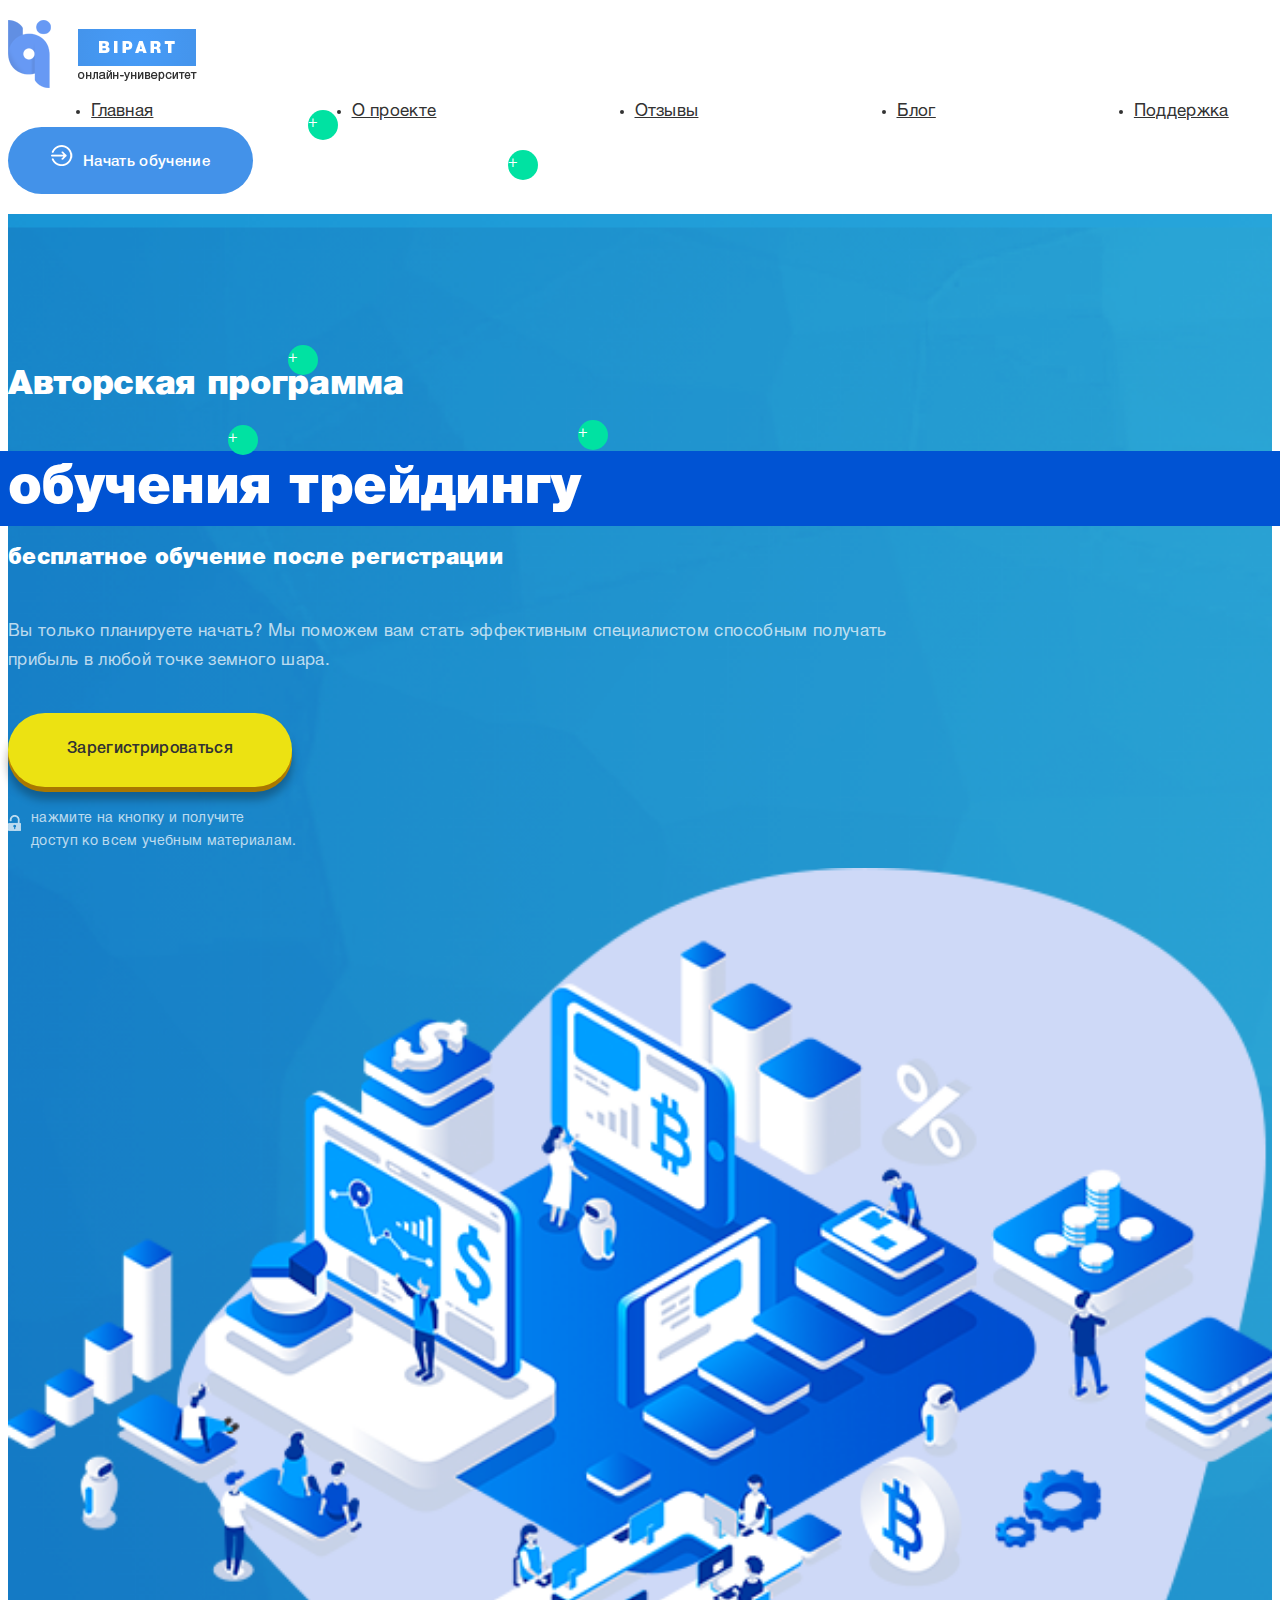
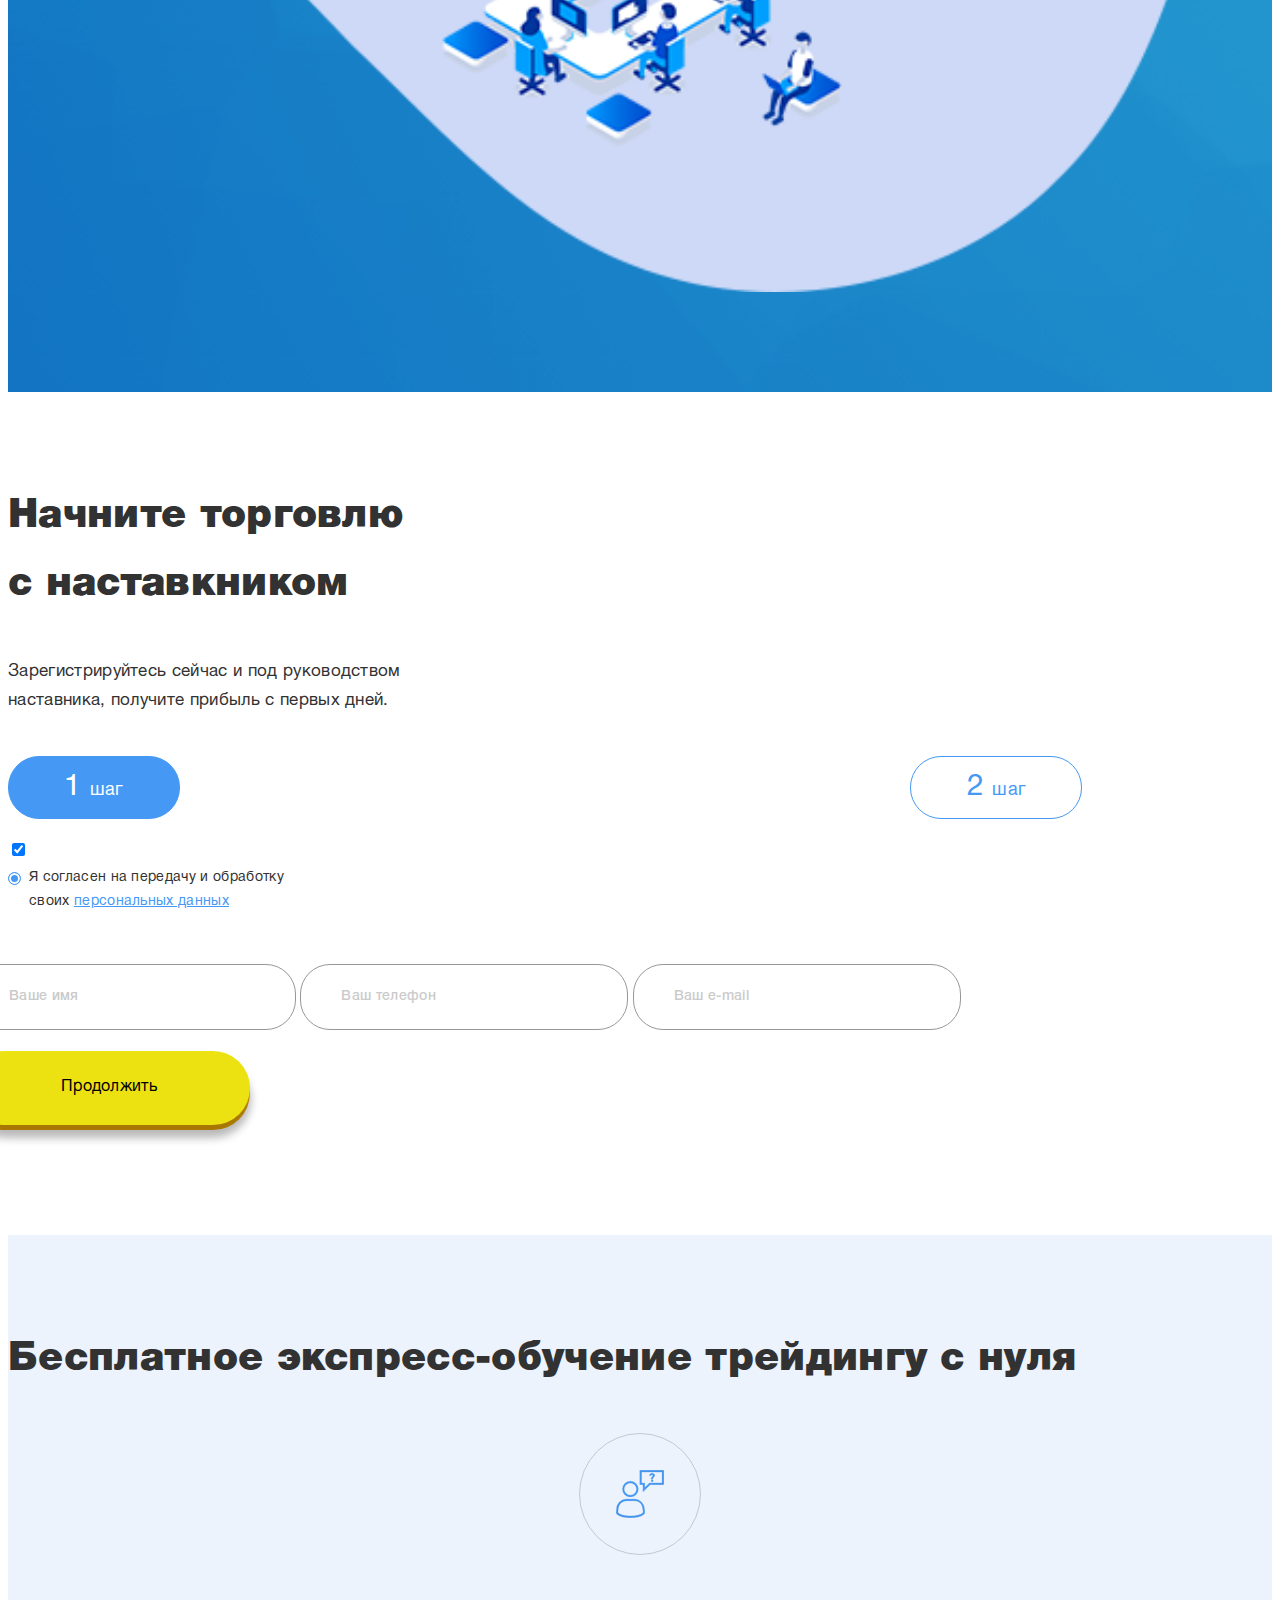
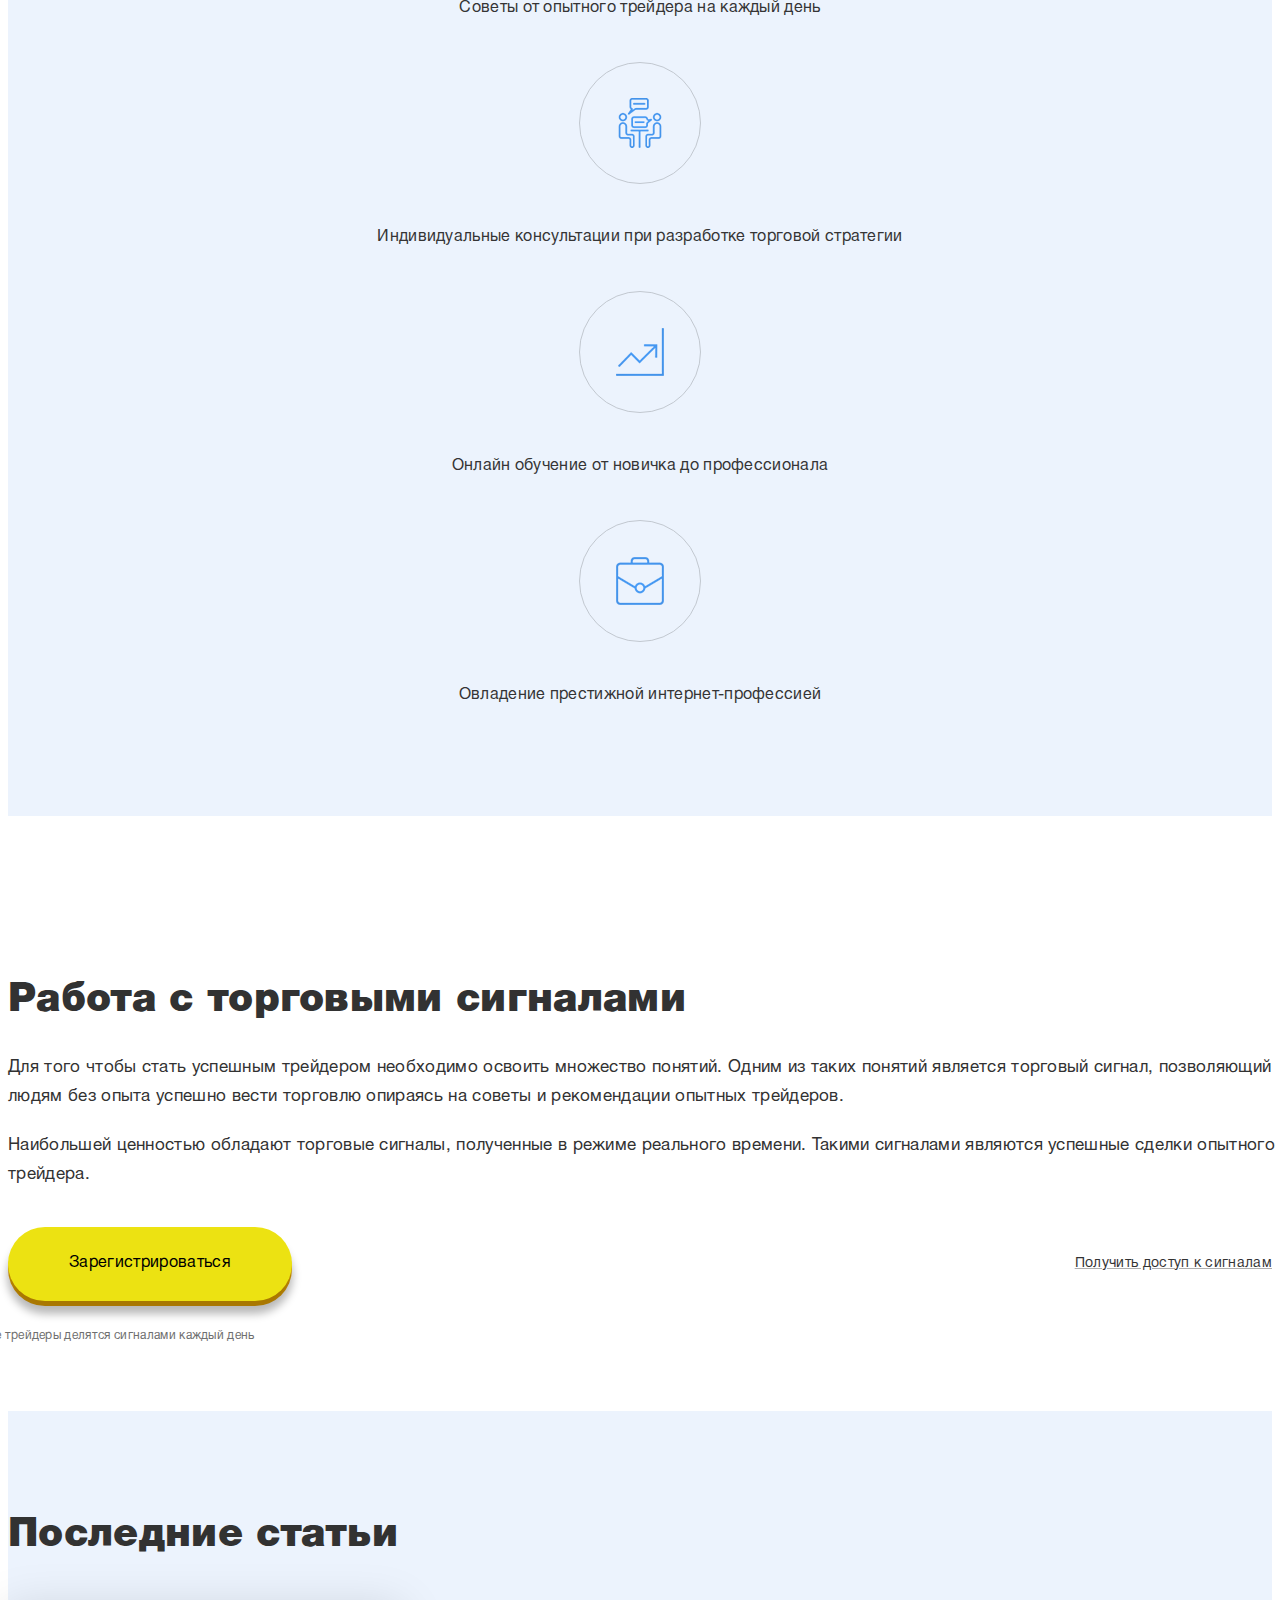
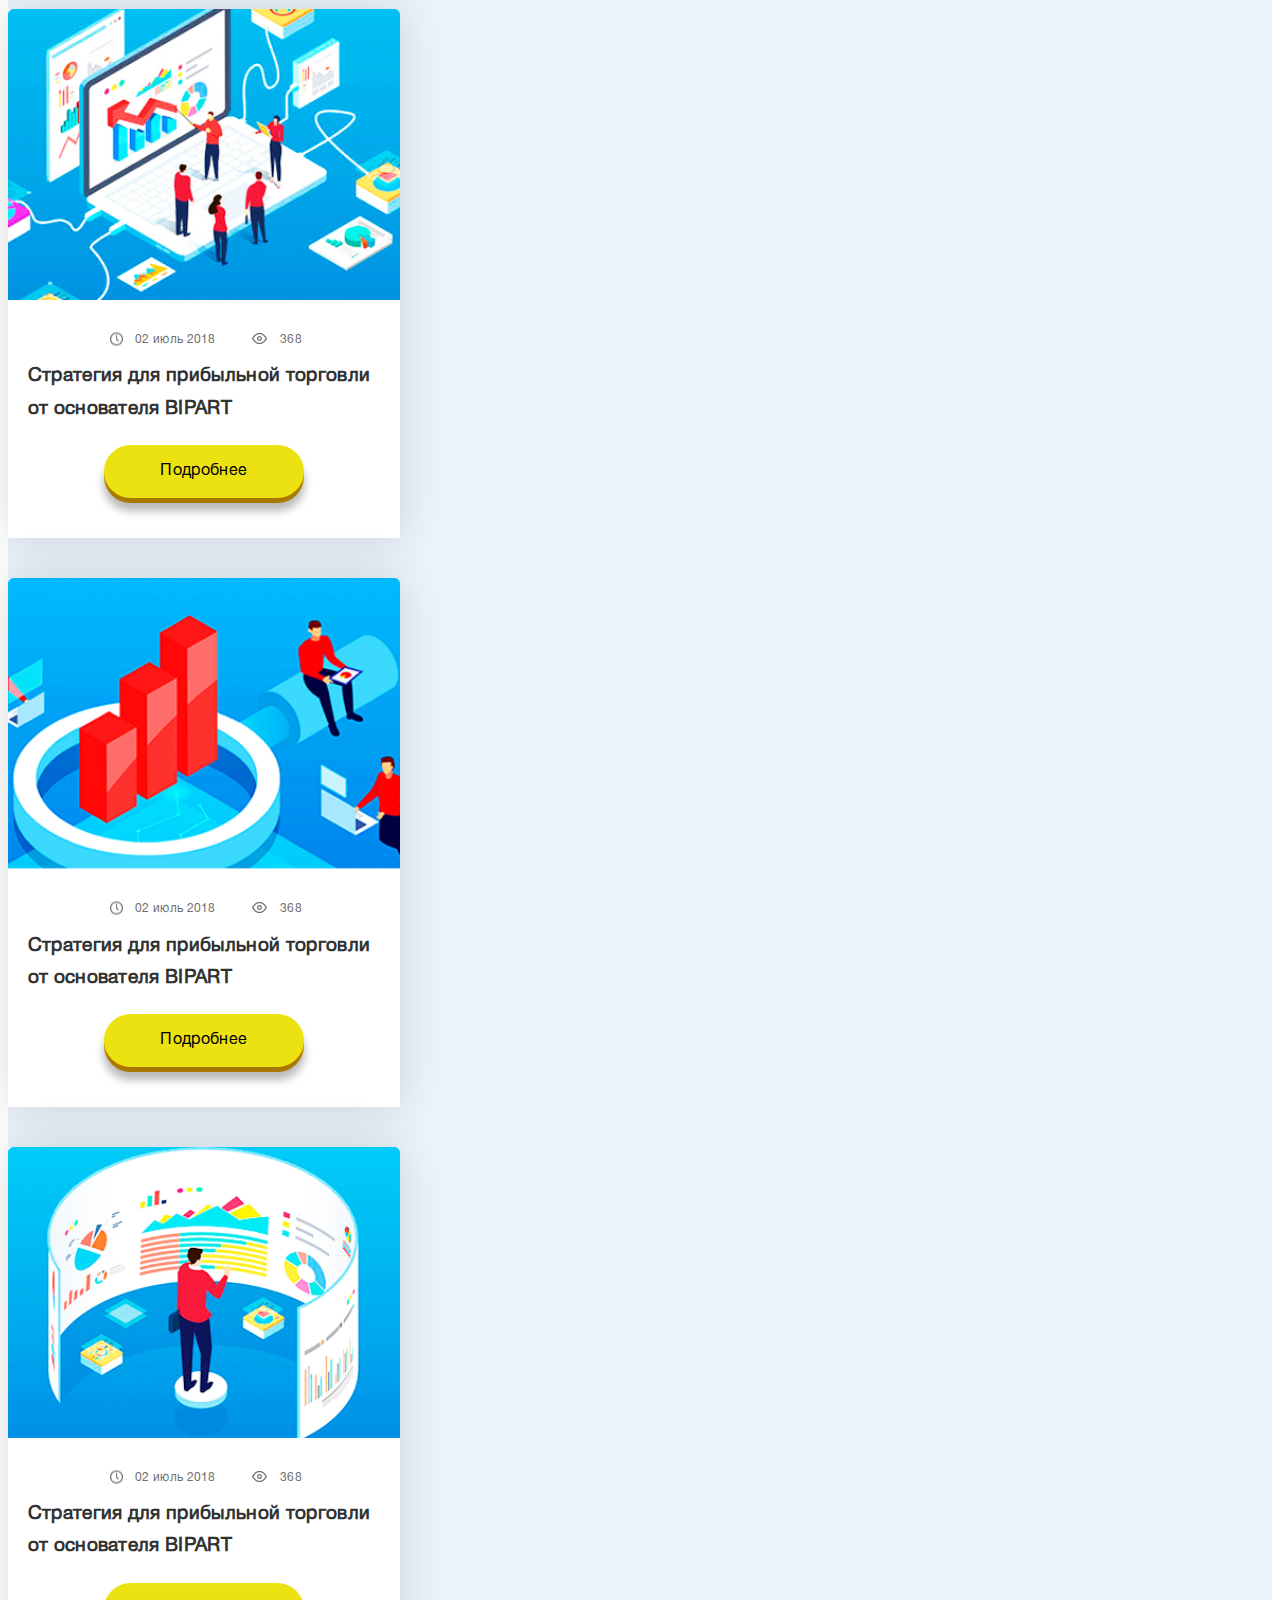
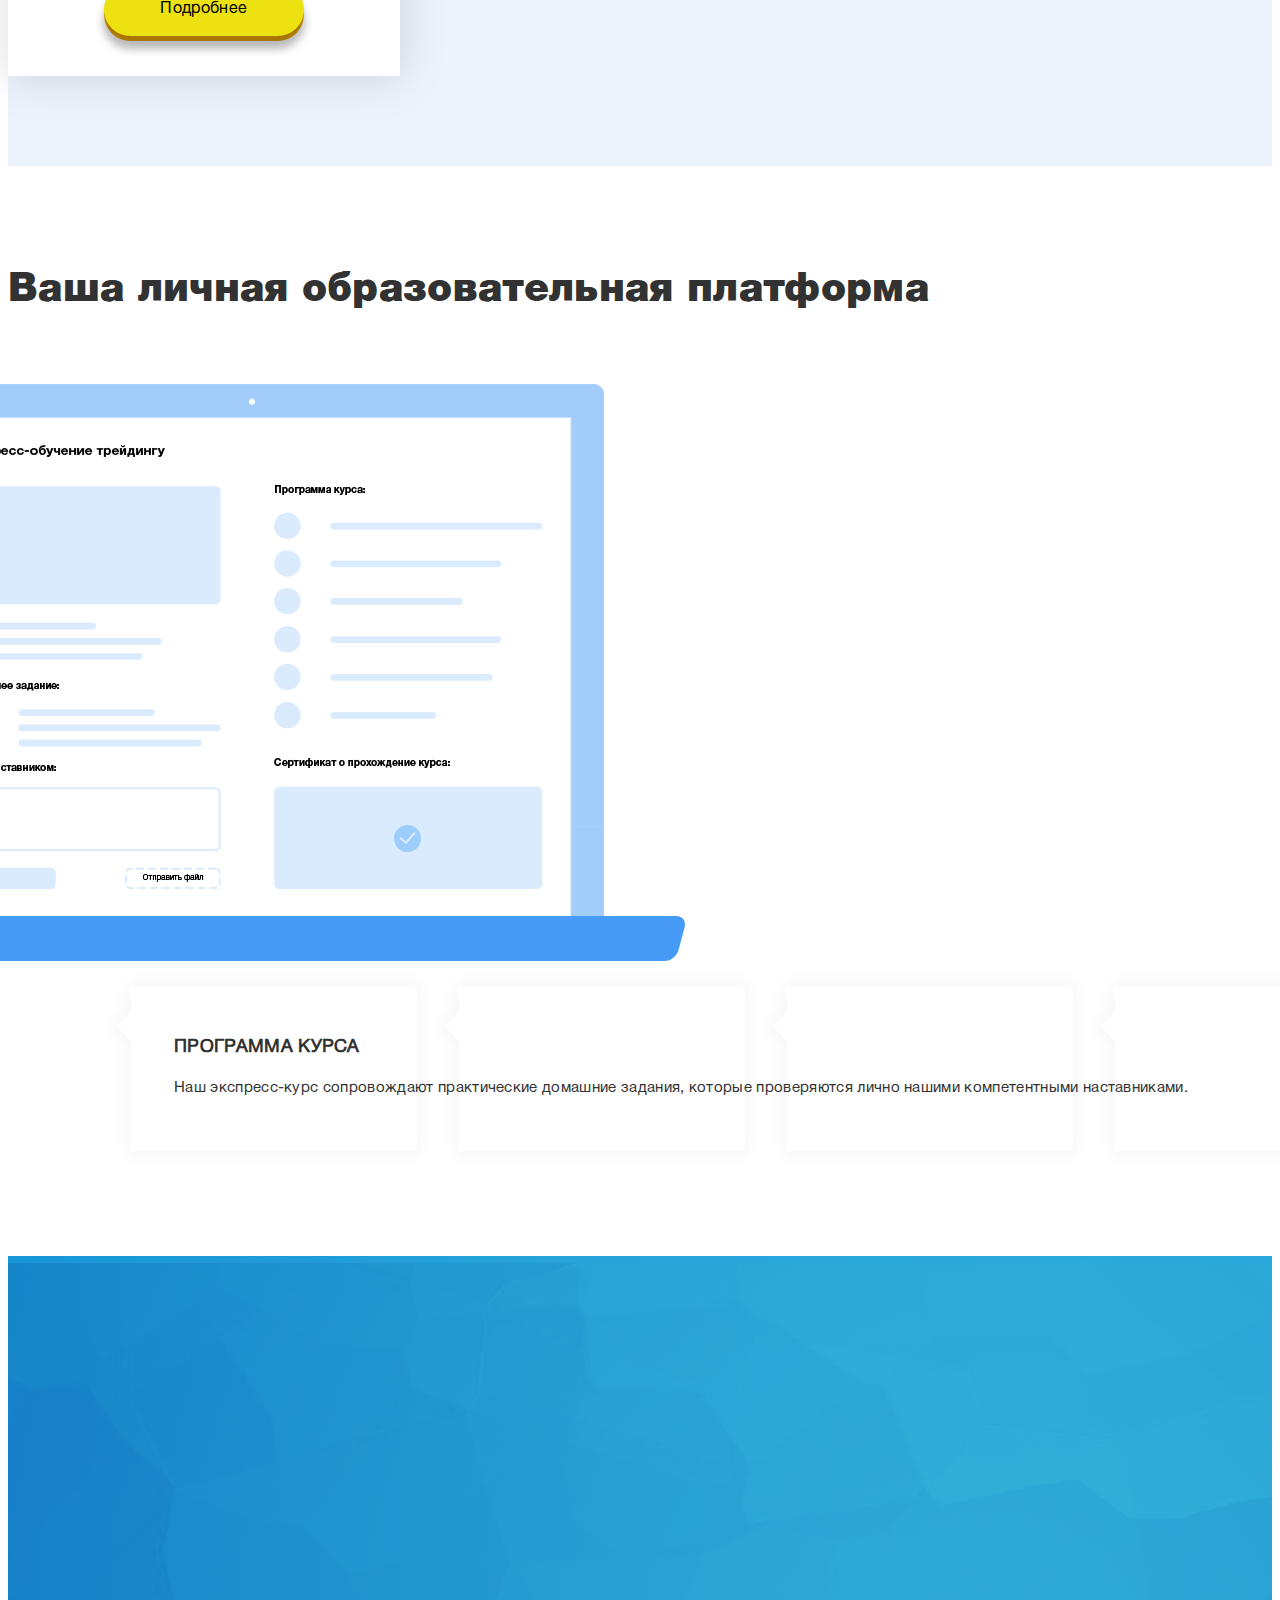
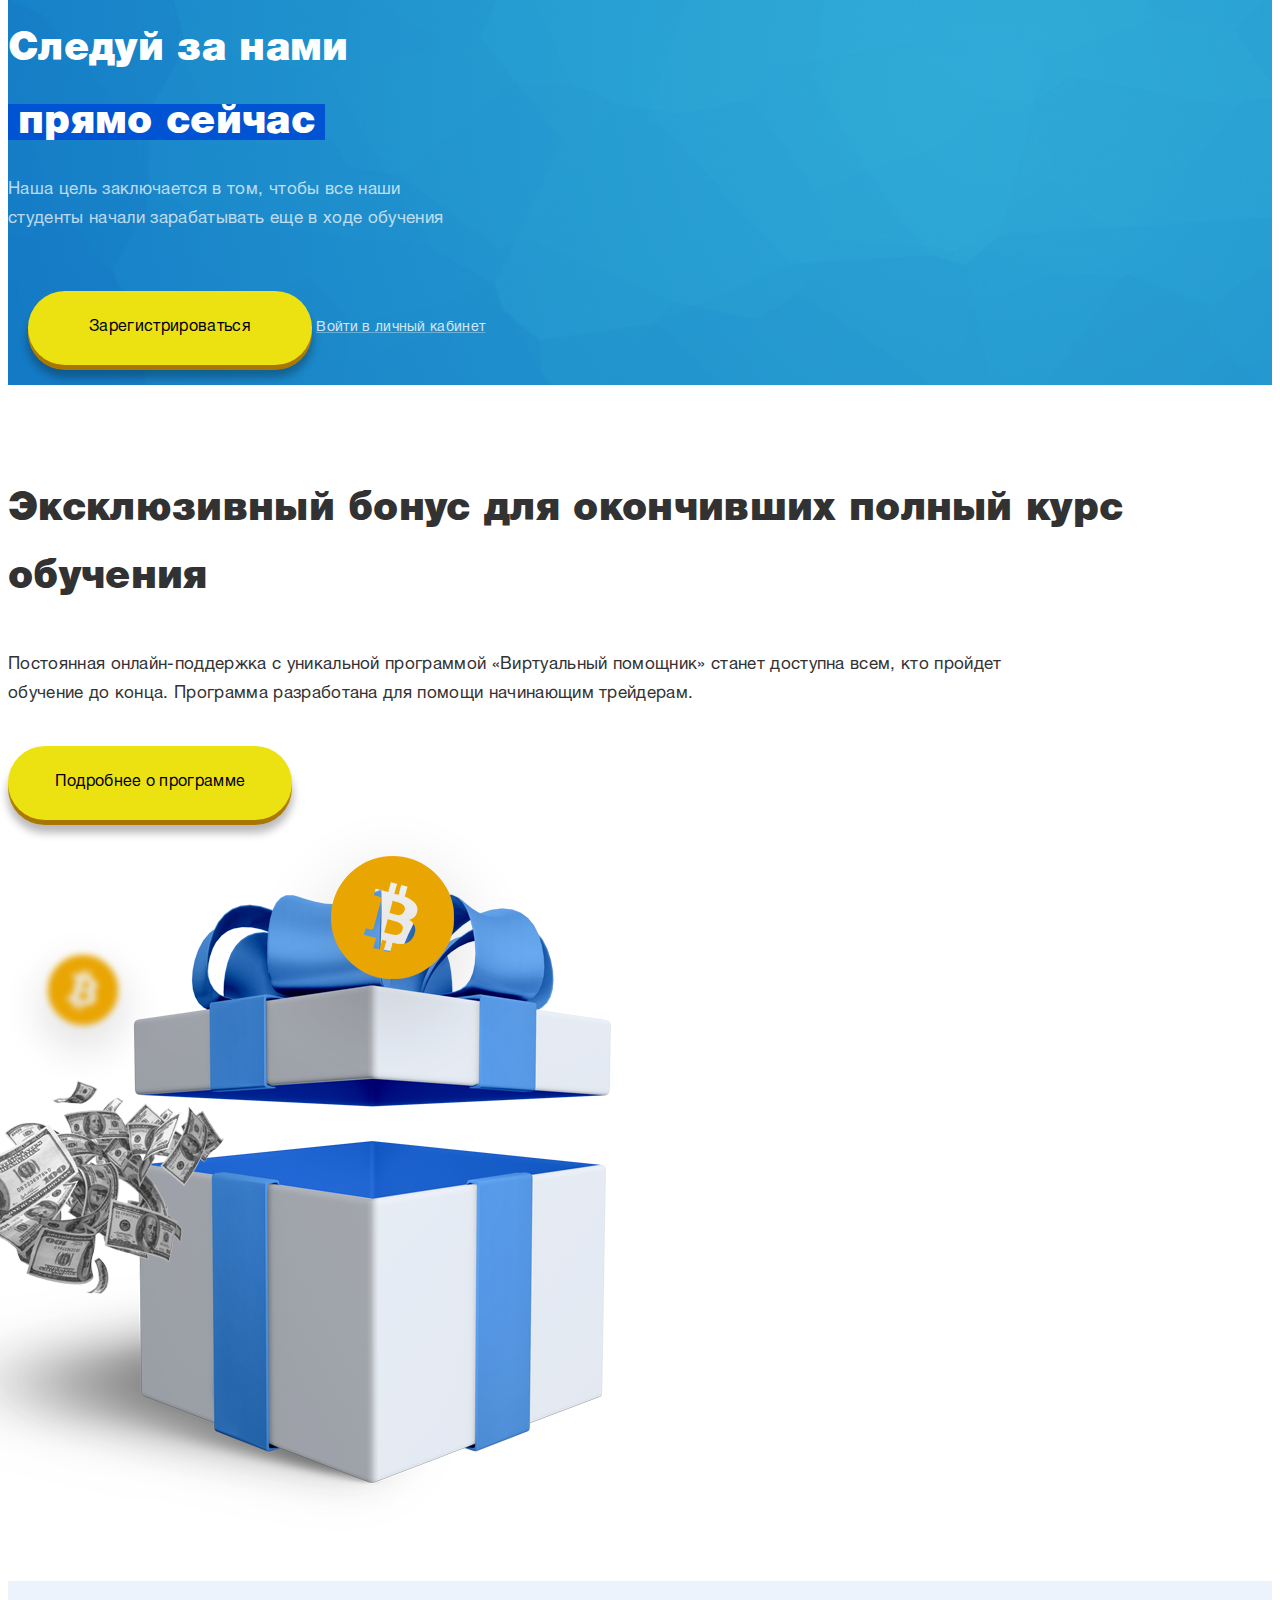
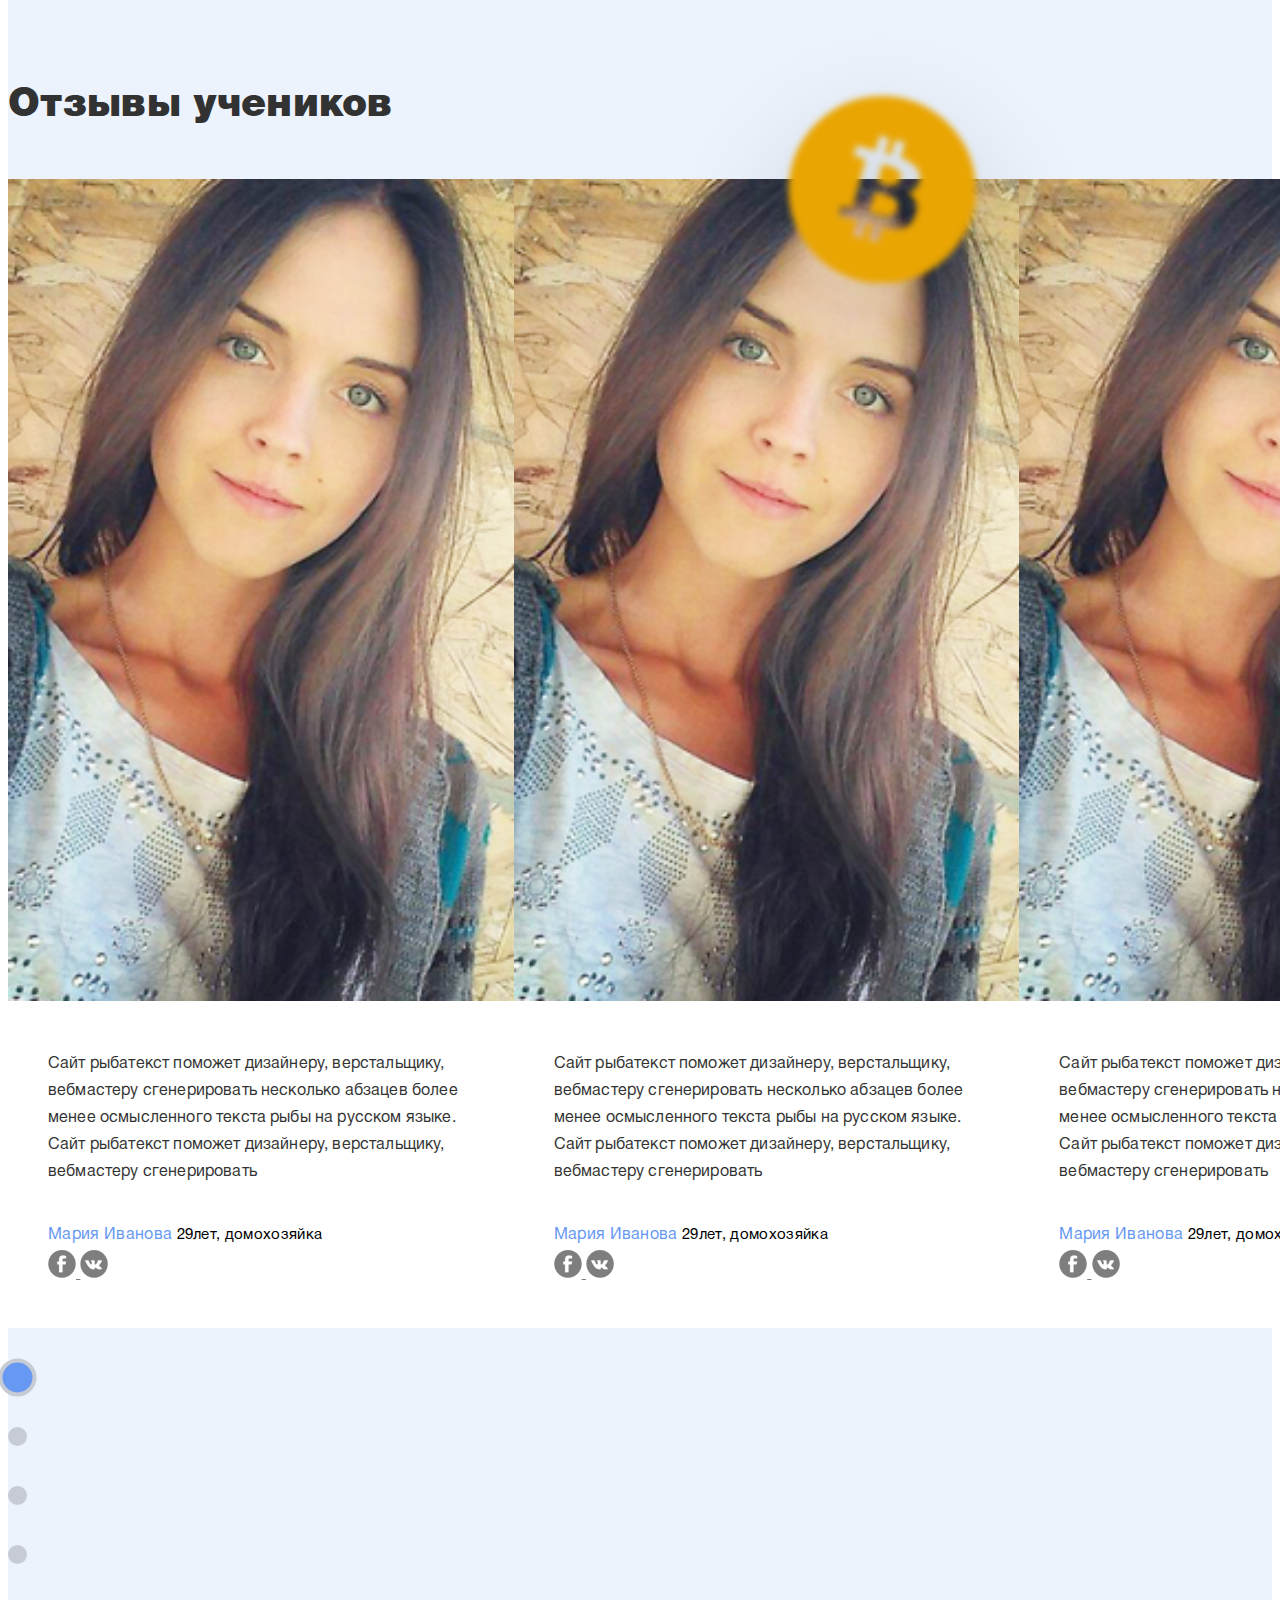
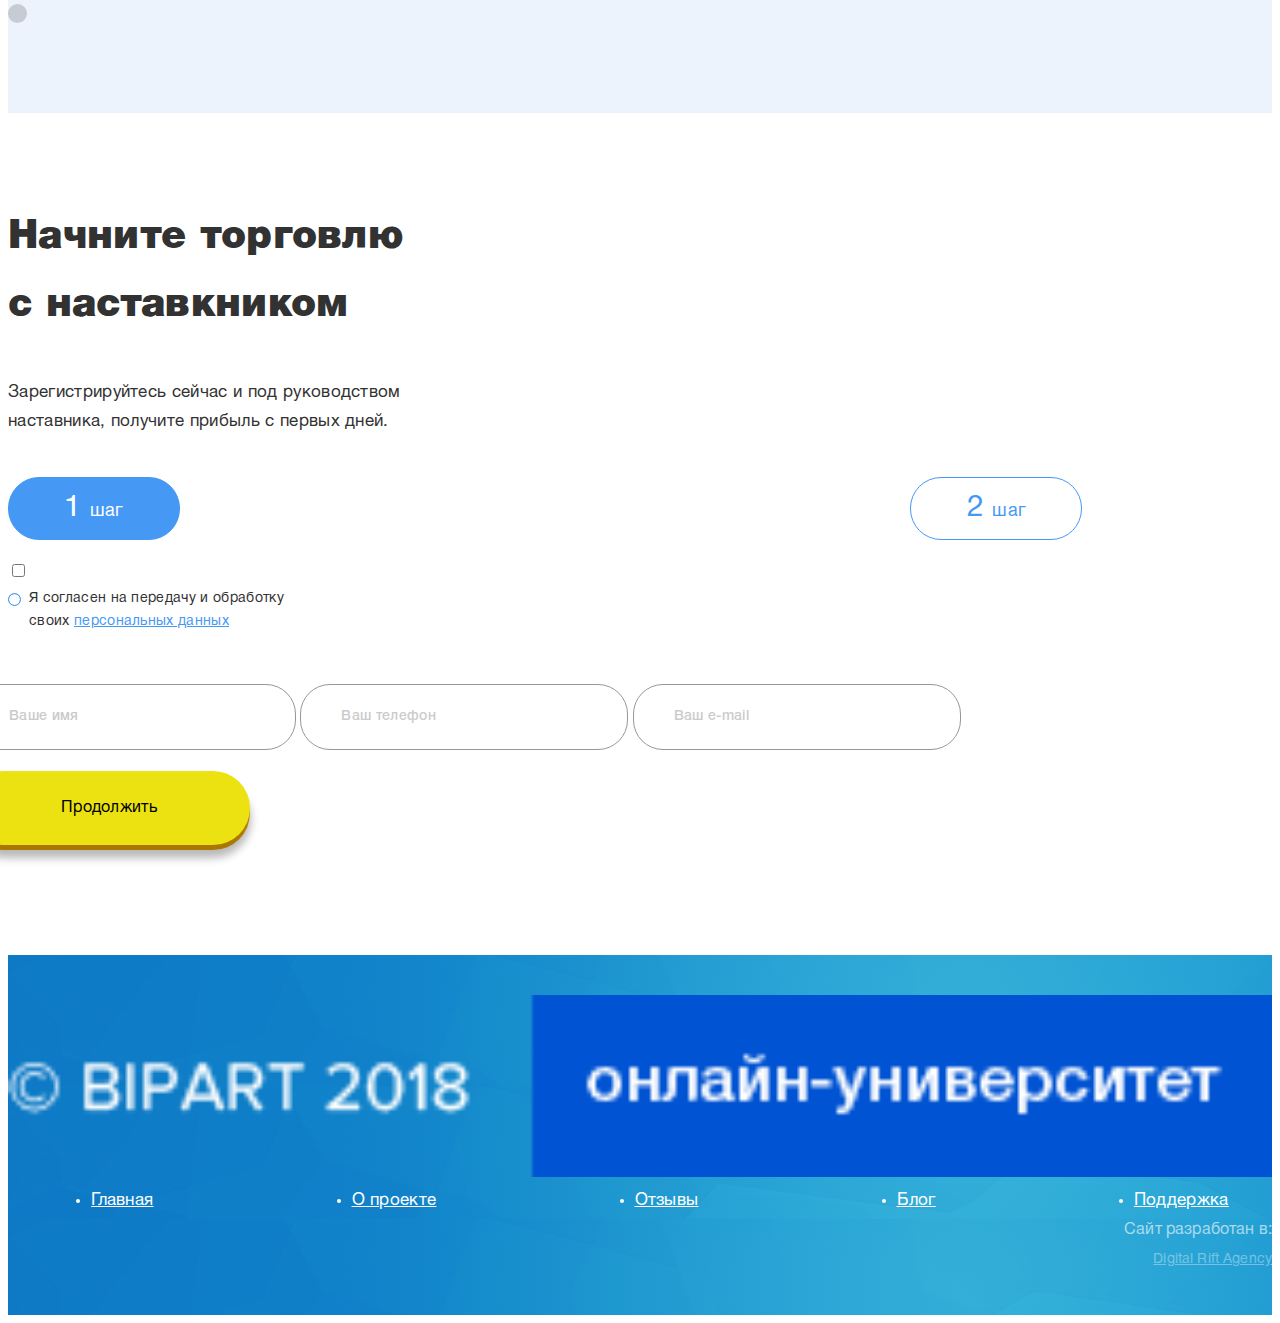
==== index.html @ b15fb1bb "Add files via upload" ====
<!DOCTYPE html>
<html lang="en">

<head>
    <meta charset="UTF-8">
    <meta name="viewport" content="width=device-width, initial-scale=1.0">
    <meta http-equiv="X-UA-Compatible" content="ie=edge">
    <link rel="stylesheet" href="https://stackpath.bootstrapcdn.com/bootstrap/4.1.1/css/bootstrap.min.css" integrity="sha384-WskhaSGFgHYWDcbwN70/dfYBj47jz9qbsMId/iRN3ewGhXQFZCSftd1LZCfmhktB"
        crossorigin="anonymous">
    <link rel="stylesheet" href="css/style.css">
    <link rel="stylesheet" href="css/grid.css">

    <title>BIPART</title>
</head>

<body>
    <section class="header">
        <div class="container header__container">
            <div class="row header__row">
                <div class="col-3 logo">
                    <img src="images/logotype.png" alt="" class="logotype">
                </div>
                <div class="col-6">
                    <ul class="nav">
                        <li class="nav__list-item">
                            <a href="#">Главная</a>
                        </li>
                        <li class="nav__list-item">
                            <a href="#">О проекте</a>
                        </li>
                        <li class="nav__list-item">
                            <a href="#">Отзывы</a>
                        </li>
                        <li class="nav__list-item">
                            <a href="#">Блог</a>
                        </li>
                        <li class="nav__list-item">
                            <a href="#">Поддержка</a>
                        </li>
                    </ul>
                </div>
                <div class="col-3 ml-auto">
                    <button class="callback ml-auto">
                        <span class="callback-text arrow d-flex align-items-center">Начать обучение</span>
                    </button>
                </div>
            </div>
        </div>
    </section>
    <section class="top__layer">
        <div class="container top__container">
            <div class="row top__row">
                <div class="col-6">
                    <h1 class="top__head">Авторская программа</h1>
                    <h1 class="top__head-big">обучения трейдингу</h1>
                    <h1 class="top__head-subhead">бесплатное обучение после регистрации</h1>
                    <p class="top__paragraph">Вы только планируете начать? Мы поможем вам стать эффективным специалистом способным получать
                        <br> прибыль в любой точке земного шара.</p>
                    <button class="callback yellow">
                        <span class="callback-text">Зарегистрироваться</span>
                    </button>
                    <p class="top__paragraph lock">нажмите на кнопку и получите
                        <br> доступ ко всем учебным материалам.</p>
                </div>
                <div class="col-6">
                    <img src="images/topbitcoin.png" alt="" class="top__bitcoin">
                </div>
            </div>
        </div>
    </section>
    <section class="begin">
        <div class="container">
            <div class="row form__row">
                <div class="col-5 offset-1 form-text">
                    <h1 class="heading">Начните торговлю
                        <br>с наставкником</h1>
                    <p class="paragraph">Зарегистрируйтесь сейчас и под руководством
                        <br> наставника, получите прибыль с первых дней.</p>

                    <div class="buttons ">
                        <button class="blue activet step1">
                            <span>
                                <span class="bignum">1 </span> шаг</span>
                        </button>


                        <button class="blue non-activet step2">
                            <span>
                                <span class="bignum">2 </span> шаг</span>
                        </button>
                    </div>
                    <input type="checkbox" checked="checked" id="check" class="d-none">
                    <label for="check">
                        <div class="check"></div>
                        <p class="paragraph accept">Я согласен на передачу и обработку
                            <br> своих
                            <a href="">персональных данных</a>
                        </p>
                    </label>

                </div>
                <div class="col-4 form offset-1">
                    <form action="#" class="post">
                        <input type="text" class="first" id="name1" class="first" placeholder="Ваше имя">
                        <input type="tel" class="first" id="tel1" placeholder="Ваш телефон">
                        <input type="e-mail" class="first" id="mail1" placeholder="Ваш e-mail">
                        <button class="callback yellow first" class="first" type="submited">Продолжить</button>

                        <p class="paragraph second">Для получения доступа к базе данных нужно пройти
                            <a href="">регистрацию</a> на сайте нашего партнера и открыть первый депозит.</p>
                        <p class="paragraph second" style="margin-top:24px;margin-bottom:28px">
                            <a href="">Для чего это нужно?</a>
                        </p>
                        <input type="tel" class="second" placeholder="ID вашего аккаунта">
                        <button class="callback yellow second" type="submit">Завершить регистрацию</button>
                    </form>
                </div>
            </div>
        </div>
    </section>
    <section class="tutorials">
        <div class="container">
            <div class="row tutorials__row">
                <div class="col-8 ml-auto mr-auto">
                    <h1 class="heading text-center">Бесплатное экспресс-обучение трейдингу с нуля</h1>
                </div>
                <div class="w-100"></div>
                <div class="col-3">
                    <div class="round">
                        <img src="images/talk.png" alt="" class="icon">
                    </div>
                    <p class="paragraph">Советы от опытного трейдера на каждый день</p>
                </div>
                <div class="col-3">
                    <div class="round">
                        <img src="images/meeting.png" alt="" class="icon">
                    </div>
                    <p class="paragraph">Индивидуальные консультации при разработке торговой стратегии</p>
                </div>
                <div class="col-3">
                    <div class="round">
                        <img src="images/graph.png" alt="" class="icon">
                    </div>
                    <p class="paragraph">Онлайн обучение от новичка до профессионала</p>
                </div>
                <div class="col-3">
                    <div class="round">
                        <img src="images/case.png" alt="" class="icon">
                    </div>
                    <p class="paragraph">Овладение престижной интернет-профессией </p>
                </div>
            </div>
        </div>
    </section>
    <section class="signals">
        <div class="container">
            <div class="row signals__row">
                <div class="col-6">
                    <img src="images/phone.png" alt="" class="signals__img">
                    <p class="paragraph mini figure">Опытные трейдеры делятся сигналами каждый день</p>
                </div>
                <div class="col-6">
                    <h1 class="heading">Работа с торговыми сигналами
                    </h1>
                    <p class="paragraph">Для того чтобы стать успешным трейдером необходимо освоить множество понятий. Одним из таких понятий
                        является торговый сигнал, позволяющий людям без опыта успешно вести торговлю опираясь на советы и
                        рекомендации опытных трейдеров.</p>
                    <p class="paragraph"> Наибольшей ценностью обладают торговые сигналы, полученные в режиме реального времени. Такими сигналами
                        являются успешные сделки опытного трейдера.</p>
                    <div class="wrapper">
                        <button class="callback yellow">Зарегистрироваться</button>
                        <a href="" class="get_access">Получить доступ к сигналам</a>
                    </div>
                </div>
            </div>
        </div>
    </section>
    <section class="blog">
        <div class="container">
            <div class="row blog__row">
                <div class="col-12">
                    <h1 class="text-center heading">Последние статьи</h1>
                </div>
                <div class="col-4 blog-post">
                    <img src="images/post1.png" alt="" class="blog-img">
                    <div class="wrapper">
                        <span class="date">02 июль 2018</span>
                        <span class="views">368</span>
                    </div>
                    <div class="blog-heading text-center">Стратегия для прибыльной торговли от основателя BIPART</div>
                    <button class="yellow callback">Подробнее</button>
                </div>
                <div class="col-4 blog-post">
                    <img src="images/post2.png" alt="" class="blog-img">
                    <div class="wrapper">
                        <span class="date">02 июль 2018</span>
                        <span class="views">368</span>
                    </div>
                    <div class="blog-heading text-center">Стратегия для прибыльной торговли от основателя BIPART</div>
                    <button class="yellow callback">Подробнее</button>
                </div>
                <div class="col-4 blog-post">
                    <img src="images/post3.png" alt="" class="blog-img">
                    <div class="wrapper">
                        <span class="date">02 июль 2018</span>
                        <span class="views">368</span>
                    </div>
                    <div class="blog-heading text-center">Стратегия для прибыльной торговли от основателя BIPART</div>
                    <button class="yellow callback">Подробнее</button>
                </div>
            </div>
        </div>
    </section>
    <section class="platform">
        <div class="container">
            <div class="row row__platform">
                <div class="col-12">
                    <h1 class="heading text-center">Ваша личная образовательная платформа</h1>
                </div>
                <div class="col-7">
                    <img src="images/screen.png" alt="" class="screen">
                    <div class="platform-round d-flex justify-content-center  " id="express">+</div>
                    <div class="platform-round d-flex justify-content-center   active" id="programm">+</div>
                    <div class="platform-round d-flex justify-content-center  " id="homework">+</div>
                    <div class="platform-round d-flex justify-content-center  " id="chat">+</div>
                    <div class="platform-round d-flex justify-content-center  " id="sertificate">+</div>
                </div>
                <div class="col-5 d-flex align-items-center descs">
                    <div class="descriptions__container">
                        <div class="description programm">
                            <h1 class="description-subhead">Программа курса</h1>
                            <p class="paragraph">
                                Наш экспресс-курс сопровождают практические домашние задания, которые проверяются лично нашими компетентными наставниками.
                            </p>
                        </div>
                        <div class="description disactiv sertificate">
                            <h1 class="description-subhead">Сертифиат о прохождении курса</h1>
                            <p class="paragraph"> Наш экспресс-курс сопровождают практические домашние задания, которые проверяются лично нашими
                                компетентными наставниками.</p>
                        </div>
                        <div class="description disactiv homework">
                            <h1 class="description-subhead">Домашние задания</h1>
                            <p class="paragraph"> Наш экспресс-курс сопровождают практические домашние задания, которые проверяются лично нашими
                                компетентными наставниками.</p>
                        </div>
                        <div class="description disactiv chat">
                            <h1 class="description-subhead">Чат с преподавателем</h1>
                            <p class="paragraph"> Наш экспресс-курс сопровождают практические домашние задания, которые проверяются лично нашими
                                компетентными наставниками.</p>
                        </div>
                        <div class="description disactiv express">
                            <h1 class="description-subhead">Экспресс обучение трейдингу</h1>
                            <p class="paragraph"> Наш экспресс-курс сопровождают практические домашние задания, которые проверяются лично нашими
                                компетентными наставниками.</p>
                        </div>
                    </div>
                </div>
            </div>
        </div>
    </section>
    <section class="crypto">
        <img src="images/crypto.png" alt="" class="bitcoin blured rellax" data-rellax-speed="1" data-rellax-percentage="0.5" id="b1">
        <img src="images/crypto.png" alt="" class="bitcoin rellax" id="b2" data-rellax-speed="2" data-rellax-percentage="0.5">
        <img src="images/crypto.png" alt="" class="bitcoin blured rellax" data-rellax-speed="3" id="b3" data-rellax-percentage="0.5">
        <div class="container">
            <div class="row row__crypto">
                <div class="col-3">
                    <img src="images/graphic.png" alt="" class="graphic">
                </div>
                <div class="col-6  text-center">
                    <h1 class="heading">Следуй за нами</h1>
                    <h1 class="heading blued">прямо сейчас</h1>
                    <p class="top__paragraph">Наша цель заключается в том, чтобы все наши
                        <br> студенты начали зарабатывать еще в ходе обучения</p>
                </div>
                <div class="col-3 text-center d-flex flex-column align-items-end justify-content-start enter">
                    <button class="yellow callback">Зарегистрироваться</button>
                    <a href="" class="get_access white align-self-center">Войти в личный кабинет</a>
                </div>
            </div>
        </div>
    </section>
    <section class="bonus">
        <div class="container">
            <div class="row row__bonus align-items-center">
                <div class="col-6">
                    <h1 class="heading">Эксклюзивный бонус для окончивших полный курс обучения</h1>
                    <p class="paragraph">Постоянная онлайн-поддержка с уникальной программой «Виртуальный помощник» станет доступна всем, кто
                        пройдет обучение до конца. Программа разработана для помощи начинающим трейдерам.</p>
                    <button class="yellow callback">Подробнее о программе</button>
                </div>
                <div class="col-6">
                    <img src="images/bonus.png" alt="" class="present">
                </div>
            </div>
        </div>
    </section>
    <section class="feedbacks">
        <div class="container-fluid">
            <div class="row row__feedbacks">
                <div class="col-12">
                    <h1 class="heading text-center">Отзывы учеников</h1>
                </div>
                <div class="slider__container">
                    <div class="feedback col-6 offset-3 d-flex">
                        <div class="feedback d-flex">
                            <img src="images/girl.png" alt="" class="avatar col-4">
                            <div class="text ">
                                <p class="paragraph">Сайт рыбатекст поможет дизайнеру, верстальщику, вебмастеру сгенерировать несколько абзацев
                                    более менее осмысленного текста рыбы на русском языке. Сайт рыбатекст поможет дизайнеру,
                                    верстальщику, вебмастеру сгенерировать</p>
                                <div class="info d-flex align-items-center justify-content-between">
                                    <div class="name">
                                        <span class="name d-block">Мария Иванова</span>
                                        <span class="age d-block">29лет, домохозяйка</span>
                                    </div>
                                    <div class="social">
                                        <a href="" class="soc">
                                            <img src="images/facebook.png" alt="" class="soc-img">
                                        </a>
                                        <a href="" class="soc">
                                            <img src="images/vk.png" alt="" class="soc-img">
                                        </a>
                                    </div>
                                </div>
                            </div>
                        </div>
                    </div>
                    <div class="feedback col-6 offset-1 d-flex">
                        <img src="images/girl.png" alt="" class="avatar col-4">
                        <div class="text ">
                            <p class="paragraph">Сайт рыбатекст поможет дизайнеру, верстальщику, вебмастеру сгенерировать несколько абзацев более
                                менее осмысленного текста рыбы на русском языке. Сайт рыбатекст поможет дизайнеру, верстальщику,
                                вебмастеру сгенерировать</p>
                            <div class="info d-flex align-items-center justify-content-between">
                                <div class="name">
                                    <span class="name d-block">Мария Иванова</span>
                                    <span class="age d-block">29лет, домохозяйка</span>
                                </div>
                                <div class="social">
                                    <a href="" class="soc">
                                        <img src="images/facebook.png" alt="" class="soc-img">
                                    </a>
                                    <a href="" class="soc">
                                        <img src="images/vk.png" alt="" class="soc-img">
                                    </a>
                                </div>
                            </div>
                        </div>
                    </div>
                    <div class="feedback col-6 offset-1 d-flex">
                        <img src="images/girl.png" alt="" class="avatar col-4">
                        <div class="text ">
                            <p class="paragraph">Сайт рыбатекст поможет дизайнеру, верстальщику, вебмастеру сгенерировать несколько абзацев более
                                менее осмысленного текста рыбы на русском языке. Сайт рыбатекст поможет дизайнеру, верстальщику,
                                вебмастеру сгенерировать</p>
                            <div class="info d-flex align-items-center justify-content-between">
                                <div class="name">
                                    <span class="name d-block">Мария Иванова</span>
                                    <span class="age d-block">29лет, домохозяйка</span>
                                </div>
                                <div class="social">
                                    <a href="" class="soc">
                                        <img src="images/facebook.png" alt="" class="soc-img">
                                    </a>
                                    <a href="" class="soc">
                                        <img src="images/vk.png" alt="" class="soc-img">
                                    </a>
                                </div>
                            </div>
                        </div>
                    </div>
                    <div class="feedback col-6 offset-1 d-flex">
                        <img src="images/girl.png" alt="" class="avatar col-4">
                        <div class="text ">
                            <p class="paragraph">Сайт рыбатекст поможет дизайнеру, верстальщику, вебмастеру сгенерировать несколько абзацев более
                                менее осмысленного текста рыбы на русском языке. Сайт рыбатекст поможет дизайнеру, верстальщику,
                                вебмастеру сгенерировать</p>
                            <div class="info d-flex align-items-center justify-content-between">
                                <div class="name">
                                    <span class="name d-block">Мария Иванова</span>
                                    <span class="age d-block">29лет, домохозяйка</span>
                                </div>
                                <div class="social">
                                    <a href="" class="soc">
                                        <img src="images/facebook.png" alt="" class="soc-img">
                                    </a>
                                    <a href="" class="soc">
                                        <img src="images/vk.png" alt="" class="soc-img">
                                    </a>
                                </div>
                            </div>
                        </div>
                    </div>
                    <div class="feedback col-6 offset-1 d-flex">
                        <img src="images/girl.png" alt="" class="avatar col-4">
                        <div class="text ">
                            <p class="paragraph">Сайт рыбатекст поможет дизайнеру, верстальщику, вебмастеру сгенерировать несколько абзацев более
                                менее осмысленного текста рыбы на русском языке. Сайт рыбатекст поможет дизайнеру, верстальщику,
                                вебмастеру сгенерировать</p>
                            <div class="info d-flex align-items-center justify-content-between">
                                <div class="name">
                                    <span class="name d-block">Мария Иванова</span>
                                    <span class="age d-block">29лет, домохозяйка</span>
                                </div>
                                <div class="social">
                                    <a href="" class="soc">
                                        <img src="images/facebook.png" alt="" class="soc-img">
                                    </a>
                                    <a href="" class="soc">
                                        <img src="images/vk.png" alt="" class="soc-img">
                                    </a>
                                </div>
                            </div>
                        </div>
                    </div>
                </div>
                <div class="col-2 m-auto d-flex justify-content-between align-items-center">
                    <div class="controll current" id="s0"></div>
                    <div class="controll" id="s1"></div>
                    <div class="controll" id="s2"></div>
                    <div class="controll" id="s3"></div>
                    <div class="controll" id="s4"></div>
                </div>
            </div>
        </div>
    </section>
    <section class="begin">
        <div class="container">
            <div class="row form__row">
                <div class="col-5 offset-1 form-text">
                    <h1 class="heading">Начните торговлю
                        <br>с наставкником</h1>
                    <p class="paragraph">Зарегистрируйтесь сейчас и под руководством
                        <br> наставника, получите прибыль с первых дней.</p>

                    <div class="buttons ">
                        <button class="blue activet step1">
                            <span>
                                <span class="bignum">1 </span> шаг</span>
                        </button>


                        <button class="blue non-activet step2">
                            <span>
                                <span class="bignum">2 </span> шаг</span>
                        </button>
                    </div>
                    <input type="checkbox" id="check1" class="d-none">
                    <label for="check1">
                        <div class="check"></div>
                        <p class="paragraph accept">Я согласен на передачу и обработку
                            <br> своих
                            <a href="">персональных данных</a>
                        </p>
                    </label>

                </div>
                <div class="col-4 form offset-1">
                    <form action="#" class="post">
                        <input type="text" class="first" id="name1" class="first" placeholder="Ваше имя">
                        <input type="tel" class="first" id="tel1" placeholder="Ваш телефон">
                        <input type="e-mail" class="first" id="mail1" placeholder="Ваш e-mail">
                        <button class="callback yellow first" class="first" type="submited">Продолжить</button>

                        <p class="paragraph second">Для получения доступа к базе данных нужно пройти
                            <a href="">регистрацию</a> на сайте нашего партнера и открыть первый депозит.</p>
                        <p class="paragraph second" style="margin-top:24px;margin-bottom:28px">
                            <a href="">Для чего это нужно?</a>
                        </p>
                        <input type="tel" class="second" placeholder="ID вашего аккаунта">
                        <button class="callback yellow second" type="submit">Завершить регистрацию</button>
                    </form>
                </div>
            </div>
        </div>
    </section>
    <footer>
        <div class="container">
            <div class="row row__footer d-flex justify-content-between align-items-center">
                <div class="col-3 mr-auto">
                    <img src="images/footerlogo.png" alt="">
                </div>
                <div class="col-6">
                    <ul class="nav">
                        <li class="nav__list-item">
                            <a href="#">Главная</a>
                        </li>
                        <li class="nav__list-item">
                            <a href="#">О проекте</a>
                        </li>
                        <li class="nav__list-item">
                            <a href="#">Отзывы</a>
                        </li>
                        <li class="nav__list-item">
                            <a href="#">Блог</a>
                        </li>
                        <li class="nav__list-item">
                            <a href="#">Поддержка</a>
                        </li>
                    </ul>
                </div>
                <div class="col-3 ml-auto">
                    <p class="paragraph copyright">
                        Сайт разработан в:
                        <br>
                        <a href="http://digitalrift.agency"> Digital Rift Agency</a>
                    </p>
                </div>
            </div>
        </div>
    </footer>
    <script src="https://stackpath.bootstrapcdn.com/bootstrap/4.1.1/js/bootstrap.min.js" integrity="sha384-smHYKdLADwkXOn1EmN1qk/HfnUcbVRZyYmZ4qpPea6sjB/pTJ0euyQp0Mk8ck+5T"
        crossorigin="anonymous"></script>
    <script src="js/jquery-3.3.1.min.js"></script>
    <script src="js/script.js"></script>
    <script src="js/sly.min.js"></script>
    <script>
        var rellax = new Rellax(".rellax");
    </script>

</body>

</html>
---- css/style.css ----
@font-face {
    font-family: "Helvetica Neue Cyr";
    src: url("../fonts/HelveticaNeueCyr-Medium.otf");
    font-weight: 400;
    font-style: "normal";
}

@font-face {
    font-family: "Helvetica Neue Cyr";
    src: url(../fonts/HelveticaNeueCyr-Bold.otf);
    font-weight: 700;
    font-style: "bold";
}

@font-face {
    font-family: "Helvetica Neue Cyr";
    src: url(../fonts/HelveticaNeueCyr-Black.otf);
    font-weight: 900;
    font-style: "black";
}

@font-face {
    font-family: "Helvetica Neue Cyr - Roman";
    src: url(../fonts/HelveticaNeueCyr-Roman.otf);
    font-weight: 400;
}

* {
    font-family: "Helvetica Neue Cyr - Roman";
    font-weight: 400;
    line-height: 1.7;
    letter-spacing: 0.32px;
}

body {
    overflow-x: hidden;
    overflow-y: scroll;
    transform-style: preserve-3d;
}

.wrapper {
    display: flex;
    flex-direction: row;
    justify-content: space-between;
    align-items: center;
}

a:visited {
    color: inherit;
}

a:active {
    color: inherit;
}

a:link {
    color: inherit;
}

.nav {
    display: flex;
    justify-content: space-between;
    font-size: 17px;
    width: 90%;
    margin: 0 auto;
}

button {
    border: none;
    outline: none;
    display: block;
}

button:active,
button:focus,
input:focus,
input:active {
    outline: none;
}

button:hover,
label:hover,
a:hover {
    cursor: pointer;
}

.callback {
    display: inline-flex;
    align-items: center;
    justify-content: center;
    background-color: #4392e9;
    border-radius: 40px;
    height: 67px;
    font-size: 15px;
    width: 245px;
}

.callback-text {
    color: #fff;
    font-family: "Helvetica Neue Cyr";
}

.arrow::before {
    content: "";
    display: inline-block;
    width: 22px;
    height: 21px;
    background-image: url(../images/arrow.png);
    margin-right: 10px;
}

.header__row {
    align-items: center;
    background-color: #fff;
}

.nav__list-item {
    color: #323232;
    font-family: "Helvetica Neue Cyr - Roman";
}

.logo {
    max-width: 22%;
}

/* Header styles */

section:not(.header) {
    padding-top: 70px;
    padding-bottom: 90px;
}

.header {
    margin: 20px auto;
}

.top__head,
.top__head-big,
.top__head-subhead {
    margin-bottom: 10px;
    font-family: "Helvetica Neue Cyr";
    font-weight: 900;
    letter-spacing: -0.34px;
}

section.top__layer {
    background-image: url(../images/topbg.png);
    background-repeat: no-repeat;
    background-size: cover;
    padding-top: 120px;
}

.top__head {
    color: #fff;
    font-size: 34px;
}

.top__head-big {
    color: #fff;
    font-size: 54px;
    background-color: #0053d3;
    line-height: 120%;
    width: 111%;
    padding: 5px 2%;
    position: relative;
    left: -2%;
    white-space: nowrap;
    letter-spacing: -0.54px;
}

.top__head-subhead {
    font-size: 22px;
    color: #fff;
    letter-spacing: 0.32px;
}

.top__bitcoin {
    width: 100%;
}

.top__paragraph {
    opacity: 0.71;
    color: #ffffff;
    font-size: 17px;
    margin-top: 40px;
    letter-spacing: 0.34px;
}

.yellow {
    background-color: #efe513;
    box-shadow: 0 12px 9px 1px rgba(0, 0, 0, 0.28), 0 5px 0 #e9a502, inset 0 30000px 7px rgba(0, 0, 0, 0.01);
    margin: 20px 0;
    width: 284px;
    height: 74px;
    font-size: 16px;
}

.yellow>.callback-text {
    color: #323232;
}

.lock {
    display: flex;
    font-size: 14px;
    margin-top: 0;
}

.lock::before {
    content: "";
    display: block;
    float: left;
    width: 13px;
    height: 16px;
    background-image: url(../images/lock.png);
    margin-right: 10px;
    margin-top: 8px;
}

/* Top item styles */

.heading {
    color: #323232;
    font-size: 40px;
    font-weight: 700;
    margin: 20px 0;
    font-weight: 900;
    font-family: "Helvetica Neue Cyr";
}

.paragraph {
    color: #323232;
    font-size: 17px;
    font-weight: 400;
    font-family: "Helvetica Neue Cyr - Roman";
    margin-top: 40px;
}

.buttons {
    width: 85%;
    margin: 40px 0 20px 0;
    display: flex;
    justify-content: space-between;
}

.bignum {
    font-size: 30px;
}

.blue {
    width: 172px;
    height: 63px;
    border-radius: 31px;
    display: inline-flex;
    align-items: center;
    justify-content: center;
    font-size: 18px;
    border: 1px solid #4599f5;
    transition: background-color .3s ease-in-out;
}

.form-text {
    margin-top: 0;
}

.blue::first-letter {
    font-size: 30px;
}

.blue.activet {
    background-color: #4599f5;
    color: #fff;
}

.blue.non-activet {
    background-color: #fff;
    color: #4599f5;
}

form input {
    margin-bottom: 21px;
    width: 284px;
    height: 62px;
    border-radius: 30px;
    border: 1px solid #323232;
    opacity: 0.5;
    padding-left: 40px;
}

.yellow[type=submited] {
    width: 282px;
}

.second {
    display: none;
}

.second.paragraph {
    width: 104%;
    line-height: 25px;
    letter-spacing: 0.15px;
}

.accept {
    color: #323232;
    font-family: "Helvetica Neue Cyr - Roman";
    font-size: 14px;
    margin-top: 0px;
}

.check {
    width: 11px;
    height: 11px;
    background-color: #4599f5;
    box-shadow: inset #fff 0 0 0 6px;
    border-radius: 100%;
    transition: box-shadow .3s ease-in-out;
    margin-top: 6px;
    margin-right: 8px;
    border: 1px #4599f5 solid;
}

#check:checked+label .check {
    box-shadow: inset #fff 0 0 0 2px;
}

#chec1:checked+label .check1 {
    box-shadow: inset #fff 0 0 0 2px;
}

label {
    display: flex;
    align-items: start;
}

.accept a,
.paragraph a {
    color: #4599f5;
    text-decoration: underline #4599f5 solid;
}

input::-webkit-input-placeholder {
    opacity: 0.5;
    color: #323232;
    font-family: "Helvetica Neue Cyr";
    font-size: 14px;
    font-weight: 400;
}

input:-moz-placeholder {
    opacity: 0.5;
    color: #323232;
    font-family: "Helvetica Neue Cyr";
    font-size: 14px;
    font-weight: 400;
}

/* Form styles */

.tutorials {
    background-color: #ecf3fd;
}

.round {
    margin: 0 auto;
    border-radius: 100%;
    width: 120px;
    height: 120px;
    border: 1px solid #c2c8d0;
    margin-top: 40px;
    margin-bottom: 20px;
    display: flex;
    justify-content: center;
    align-items: center;
}

.tutorials .paragraph {
    color: #353535;
    font-family: "Helvetica Neue Cyr - Roman";
    font-size: 16px;
    font-weight: 400;
    text-align: center;
}

section.signals {
    padding-top: 90px;
}

.signals__img {
    position: absolute;
    top: -7%;
    left: -64%;
}

.signals .paragraph {
    margin-top: 20px;
    width: 101%;
}

.figure {
    position: relative;
    top: 400px;
    left: -60px;
    font-size: 12px;
    color: #6f6f6f;
}

.get_access {
    opacity: 0.8;
    color: #323232;
    font-size: 14px;
    text-decoration: rgba(2, 2, 2, 0.4) underline solid;
}

/* Tutorial styles */

.blog__row {
    justify-content: space-between;
}

.post {
    margin-top: 36px;
    position: relative;
    left: -40px;
}

.post button {
    height: 74px;
    margin-top: 0;
}

.blog-post button {
    margin: 20px auto;
    display: flex;
    width: 200px;
    height: 53px;
}

.blog {
    background-color: #ecf3fd;
}

.blog .heading {
    margin-bottom: 40px;
}

.blog .wrapper {
    width: 50%;
    margin: 20px auto 10px auto;
}

.blog span {
    color: #6f6f6f;
    font-size: 12px;
}

.blog-img {
    width: 100%;
    object-fit: cover;
}

.blog-post {
    background-origin: padding-box;
    background-color: #fff;
    max-width: 31%;
    padding: 0 0 20px 0;
    margin-top: 40px;
    box-shadow: 0 0 44px 2px rgba(0, 0, 0, 0.13);
    transition: .3s ease transform, .3s ease box-shadow;
}

.blog-post:hover {
    transform: scale(1.1);
    z-index: 2;
}

.blog-heading {
    color: #323232;
    font-size: 19px;
    font-weight: 700;
    width: 90%;
    margin: 0 auto;
}

.date:before {
    content: "";
    display: inline-block;
    width: 19px;
    height: 19px;
    background-image: url(../images/clock.png);
    background-repeat: no-repeat;
    background-position: center;
    background-size: cover;
    margin-right: 10px;
    position: relative;
    float: left;
}

.views::before {
    content: "";
    display: inline-block;
    width: 20px;
    height: 13px;
    background-image: url(../images/eye.png);
    background-repeat: no-repeat;
    background-position: center;
    background-size: cover;
    margin-right: 10px;
    position: relative;
    top: 2px;
    float: left;
}

/* Blog styles */

.screen {
    position: relative;
    left: -15%;
    margin-top: 40px;
}

.active {
    display: block;
}

.description-subhead {
    color: #323232;
    font-family: "Helvetica Neue Cyr - Roman";
    font-size: 18px;
    font-weight: 700;
    text-transform: uppercase;
}

.descriptions__container {
    position: relative;
    right: -60px;
}

.disactiv {
    display: none;
}

.description {
    padding: 50px 50px 50px 70px;
    background-image: url(../images/description.png);
    background-size: contain;
    width: 94%;
}

.description .paragraph {
    margin-top: 10px;
    color: #323232;
    font-family: "Helvetica Neue Cyr - Roman";
    font-size: 15px;
    font-weight: 400;
}

.descs {
    position: relative;
    right: -36px;
}

.platform-round {
    width: 30px;
    height: 30px;
    background-color: #00e2a2;
    border-radius: 100%;
    position: absolute;
    color: #fff;
    transition: .5s ease;
    animation: pulse infinite 2s;
}

#express {
    top: 90px;
    left: 300px;
    animation-delay: .3s
}

#programm {
    top: 130px;
    left: 500px;
    animation-delay: .5s
}

#homework {
    left: 280px;
    top: 325px;
    animation-delay: .3s
}

#chat {
    left: 220px;
    top: 405px;
    animation-delay: .6s
}

#sertificate {
    top: 400px;
    left: 570px;
    animation-delay: .9s
}

@-webkit-keyframes pulse {
    0% {
        -webkit-box-shadow: 0 0 0 0 rgba(11, 255, 182, 0.4);
    }
    70% {
        -webkit-box-shadow: 0 0 0 20px rgba(11, 255, 182, 0);
    }
    100% {
        -webkit-box-shadow: 0 0 0 0 rgba(11, 255, 182, 0);
    }
}

@keyframes pulse {
    0% {
        -moz-box-shadow: 0 0 0 0 rgba(11, 255, 182, 0.4);
        box-shadow: 0 0 0 0 rgba(11, 255, 182, 0.4);
    }
    70% {
        -moz-box-shadow: 0 0 0 20px rgba(11, 255, 182, 0);
        box-shadow: 0 0 0 20px rgba(11, 255, 182, 0);
    }
    100% {
        -moz-box-shadow: 0 0 0 0 rgba(11, 255, 182, 0);
        box-shadow: 0 0 0 0 rgba(11, 255, 182, 0);
    }
}

/* Platform styles */

section.crypto {
    background-image: url(../images/topbg.png);
    position: relative;
    padding-bottom: 20px;
}

.crypto .heading {
    color: #fff;
    margin: 5px 0;
}

.graphic {
    position: relative;
    left: -40%;
    top: -33px;
    z-index: 3;
}

.crypto .blued {
    background-color: #0053d3;
    display: inline;
    padding: 0 10px;
}

.crypto .top__paragraph {
    margin-top: 20px;
}

.h40 {
    height: 40px;
}

.enter {
    position: relative;
    top: 20px;
    left: 20px;
}

a.white {
    color: #fff;
    text-decoration: rgba(255, 255, 255, .4) underline solid;
    margin-right: 30px;
}

.bitcoin {
    position: absolute;
    transform-origin: center;
}

.blured {
    -webkit-filter: url(#blur);
    filter: url(#blur);
    -webkit-filter: blur(3px);
    filter: blur(3px);
    filter: progid:DXImageTransform.Microsoft.Blur(PixelRadius='3');
}

#b1 {
    top: 73%;
    z-index: 3;
    width: 150px
}

#b2 {
    left: 20%;
    top: -12%;
    z-index: 1;
}

#b3 {
    top: 30%;
    z-index: 3;
    right: 15%;
    width: 400px;
}

/* Crypto styles */

.bonus .paragraph {
    width: 80%;
}

.present {
    position: relative;
    right: 120px;
    top: 50px;
}

.feedbacks {
    background-color: #ecf3fd;
}

.slider__container {
    display: flex;
    flex-direction: row;
    flex-wrap: nowrap;
    width: 100%;
    margin-top: 40px;
}

.slider__container .col-6 {
    max-width: 40%;
}

.feedbacks .col-2 {
    max-width: 12%;
}

.feedback {
    flex-shrink: 0;
    padding: 0;
    position: relative;
    left: 0;
    transition: .3s ease;
    background-color: #fff;
    width: 100%;
}

.feedback .paragraph {
    opacity: 0.8;
    color: #000000;
    font-family: "Helvetica Neue Cyr - Roman";
    font-size: 16px;
    font-weight: 400;
    line-height: 27px;
    letter-spacing: 0.16px;
}

.avatar {
    padding: 0;
    object-fit: cover;
    width: 100%;
}

.info {
    margin-top: 20px;
    padding-bottom: 40px;
}

.text {
    padding: 0 40px;
    justify-content: space-between;
    display: flex;
    flex-direction: column;
}

span.name {
    color: #6799f4
}

span.age {
    font-size: 15px;
    font-weight: 400;
}

.soc {
    opacity: .5;
    transition: .3s ease opacity;
}

.soc:hover {
    opacity: 1;
}

.controll {
    width: 15px;
    height: 15px;
    background-color: #c7ccd4;
    border-radius: 100%;
    margin-top: 40px;
    transition: .3s ease;
    border: 2px solid #c7ccd4;
}

.current {
    transform: scale(2);
    background-color: #6799f3;
}

/* Feedbacks */

footer {
    background-image: url(../images/bgfooter.png);
    padding: 40px 0;
}

footer .nav__list-item {
    color: #fff;
}

.copyright {
    opacity: 0.6;
    color: #ffffff;
    font-family: "Helvetica Neue Cyr - Roman";
    font-size: 16px;
    font-weight: 400;
    line-height: 29.26px;
    letter-spacing: 0.16px;
    margin: 0;
    text-align: end;
}

.copyright a {
    opacity: 0.6;
    color: #ffffff;
    font-family: "Helvetica Neue Cyr - Roman";
    font-size: 14px;
    font-weight: 400;
    line-height: 29.26px;
    text-decoration: underline;
    letter-spacing: 0.14px;
}

.footerlogo {
    color: #ffffff;
    font-family: "Helvetica Neue Cyr";
    font-size: 16px;
    font-weight: 400;
    line-height: 29.26px;
    text-transform: uppercase;
    letter-spacing: 0.16px;
}

.footerlogo span {
    white-space: nowrap;
    color: #ffffff;
    font-family: "Helvetica Neue Cyr";
    font-size: 15px;
    font-weight: 500;
    line-height: 29.26px;
    letter-spacing: 0.15px;
    text-transform: none;
}
footer img{
    width: 100%;
}
/* Footer styles */
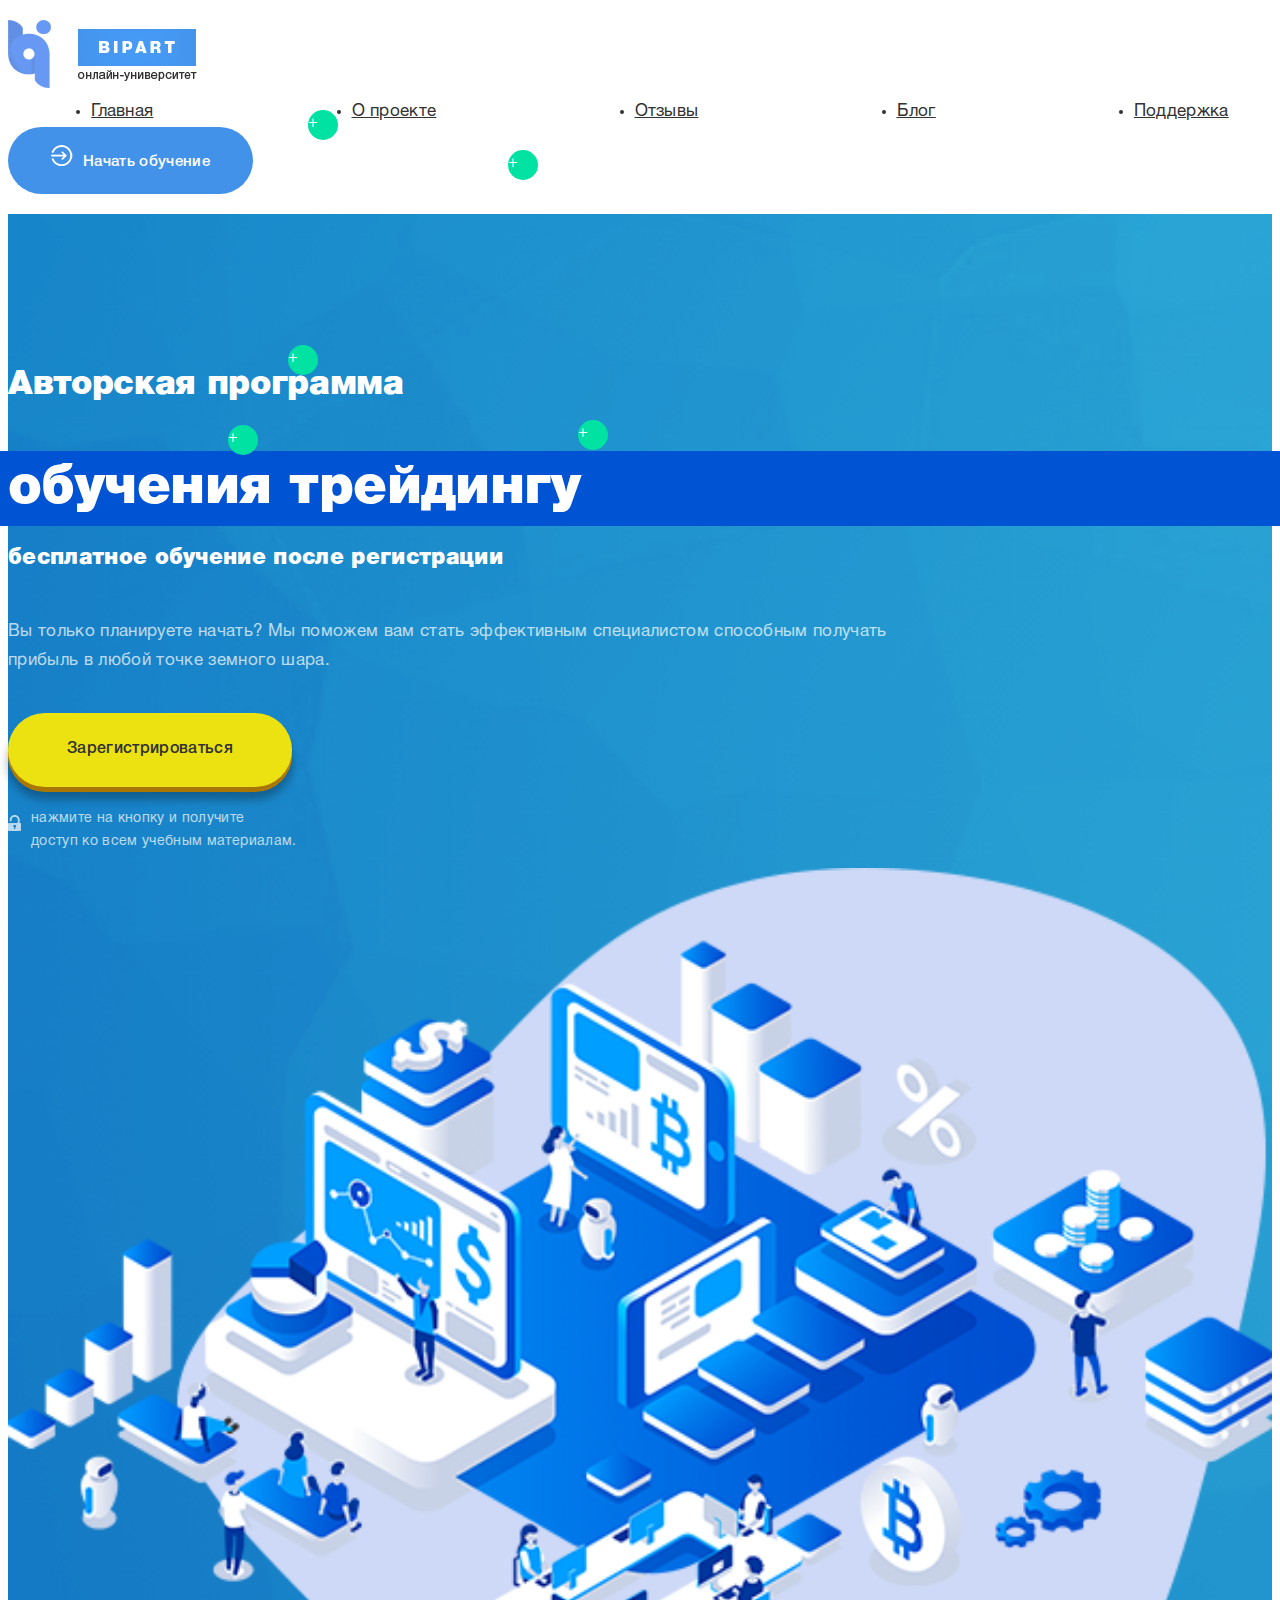
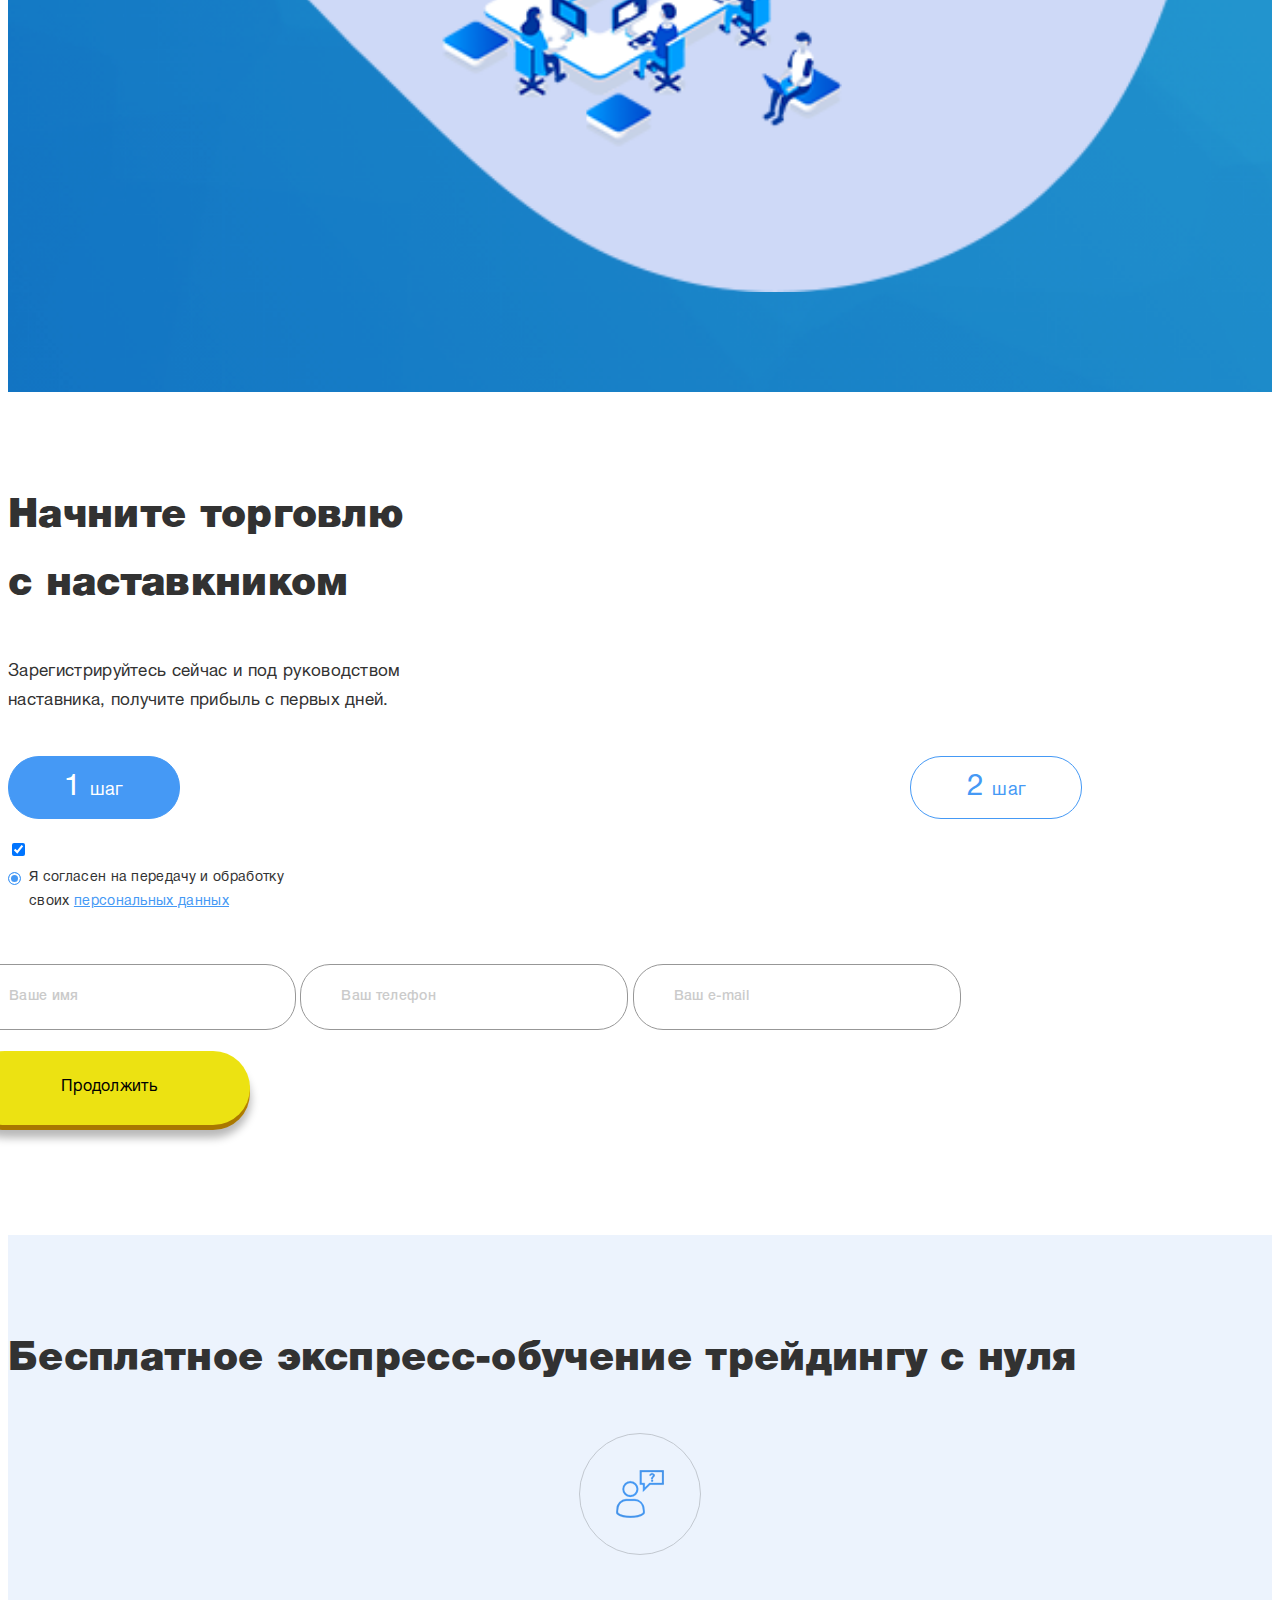
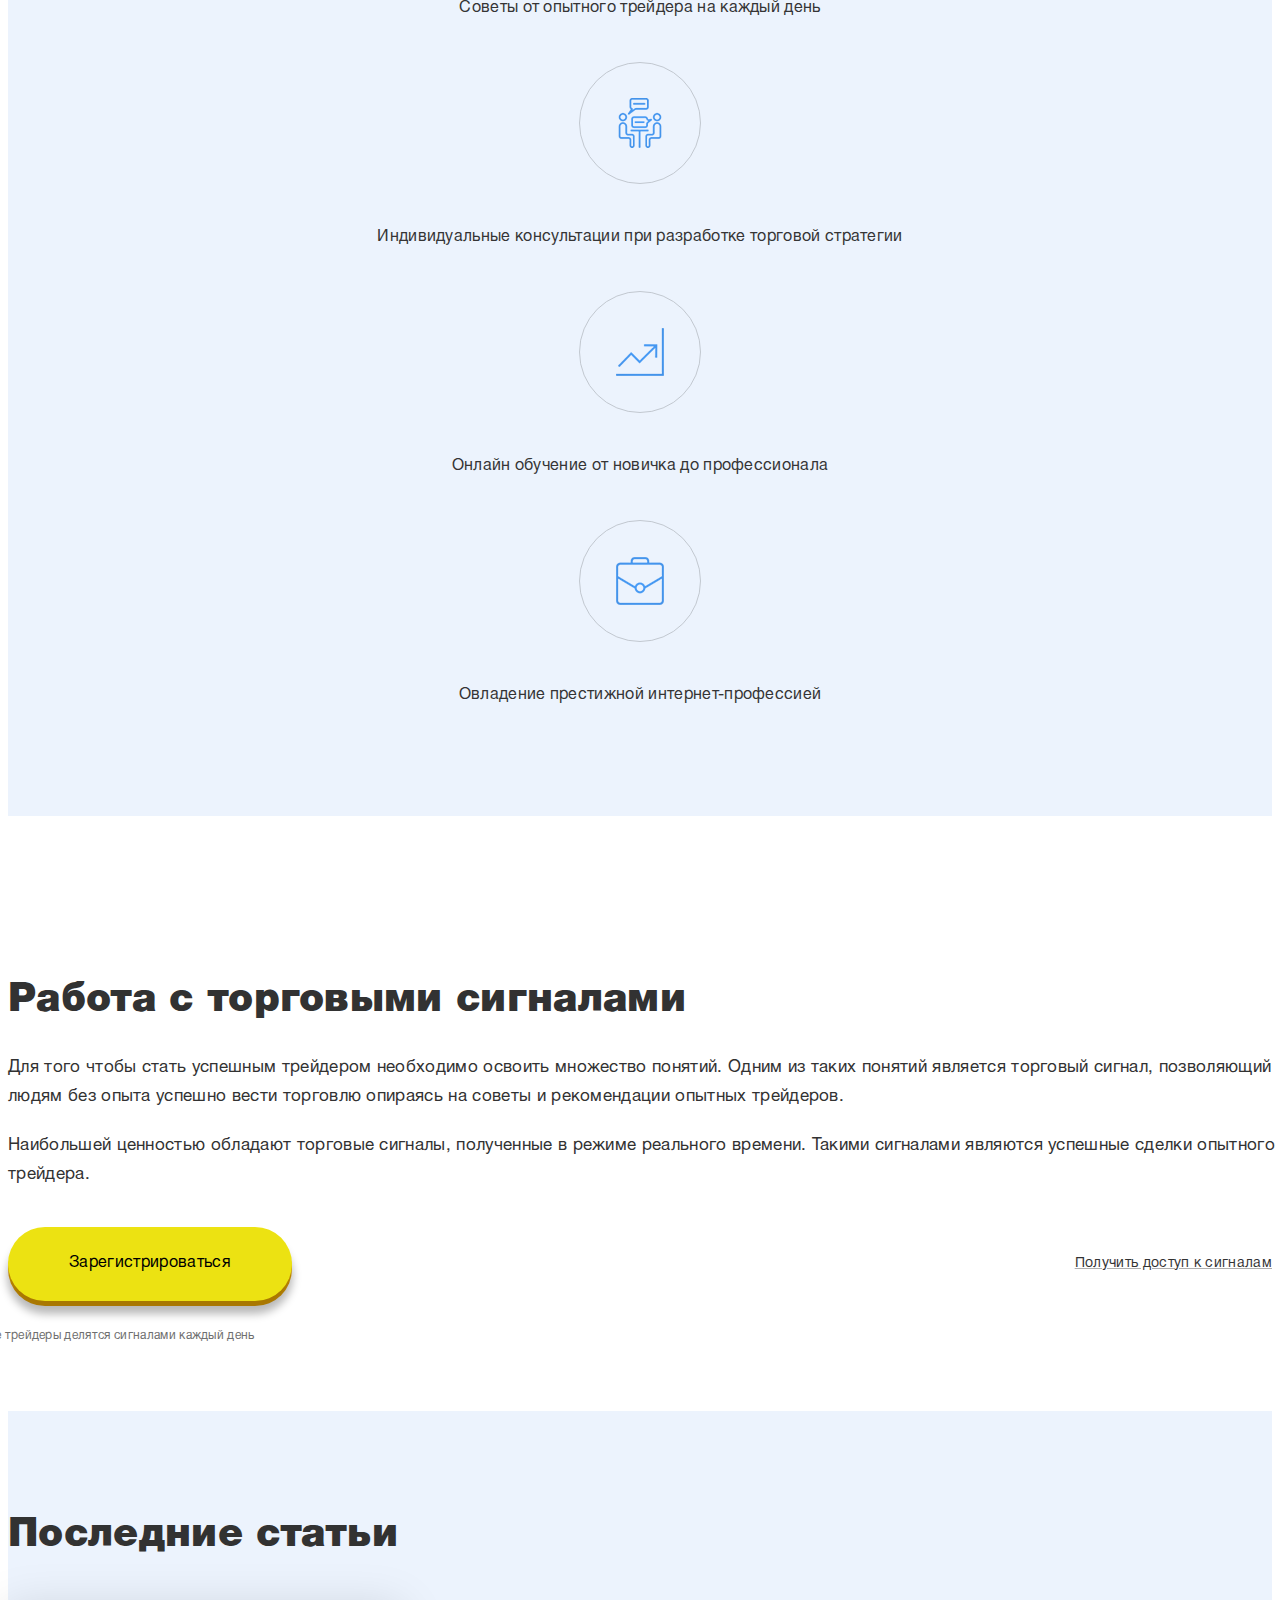
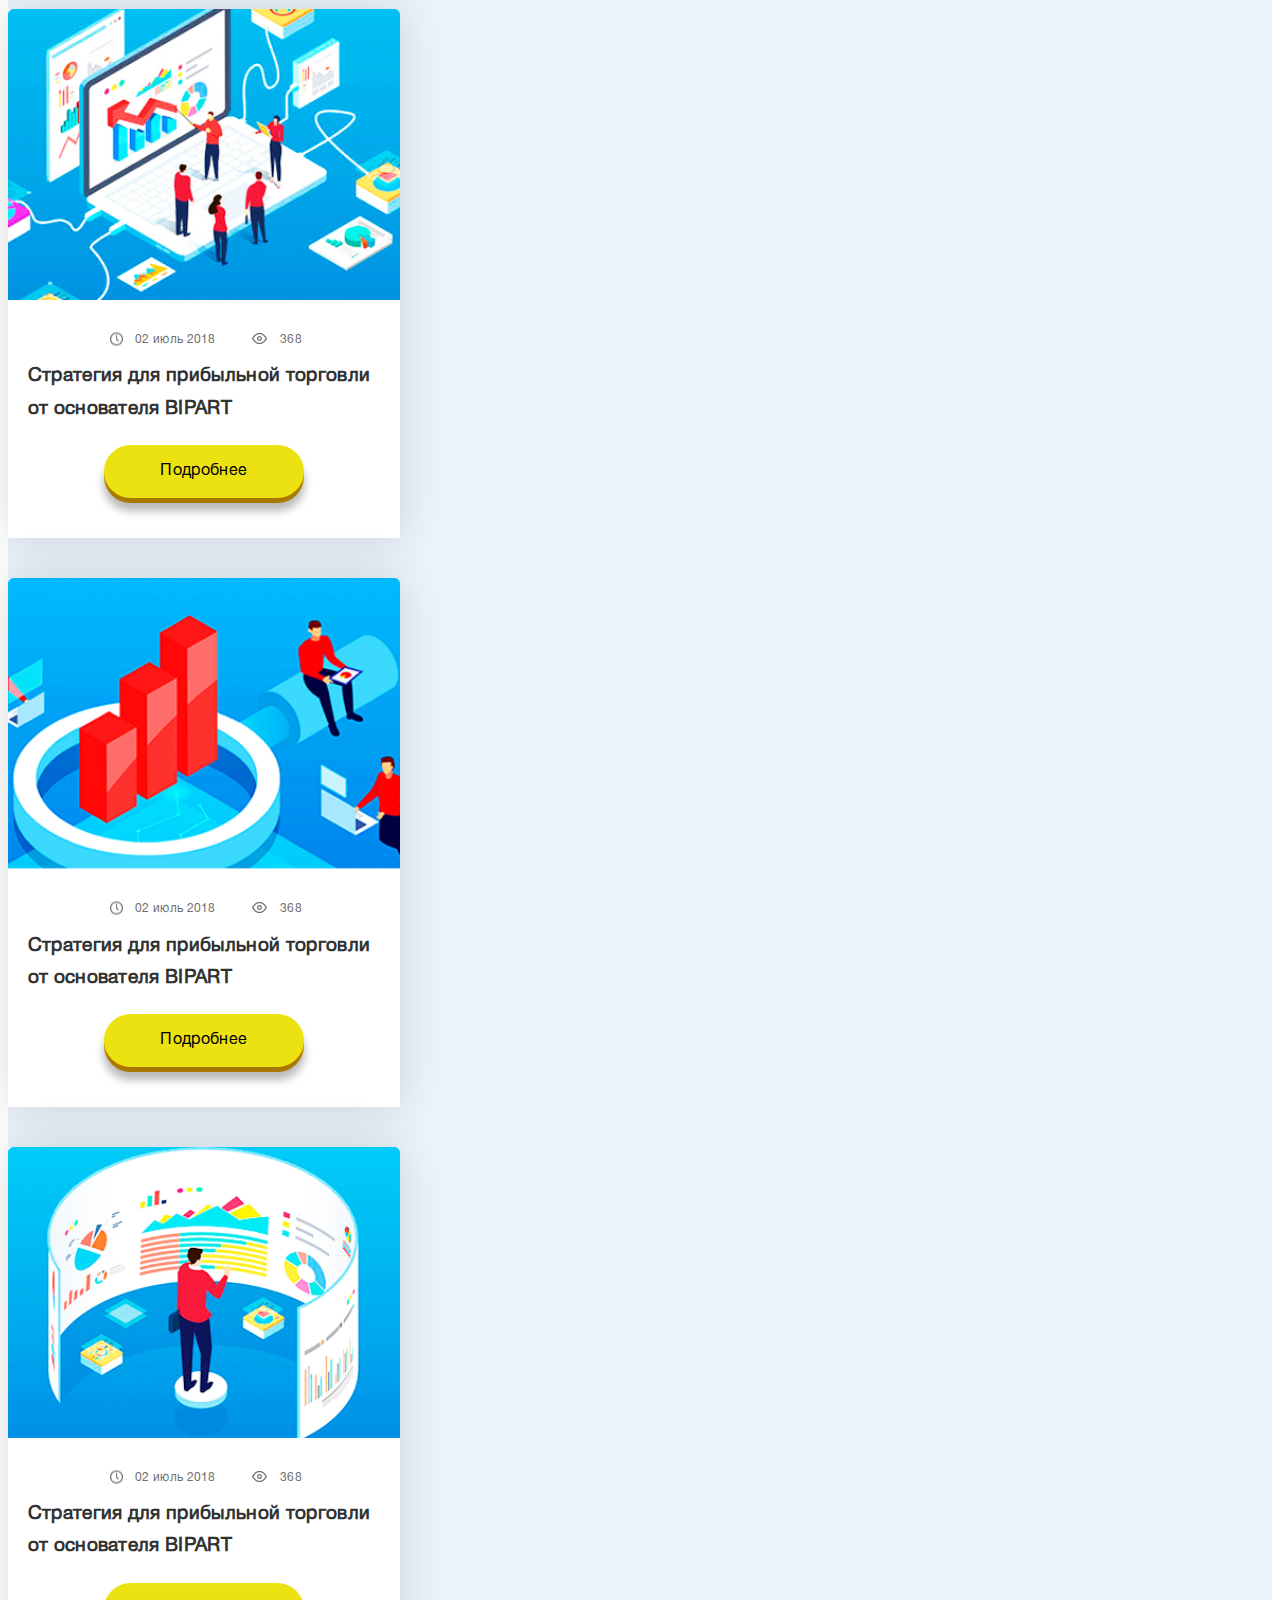
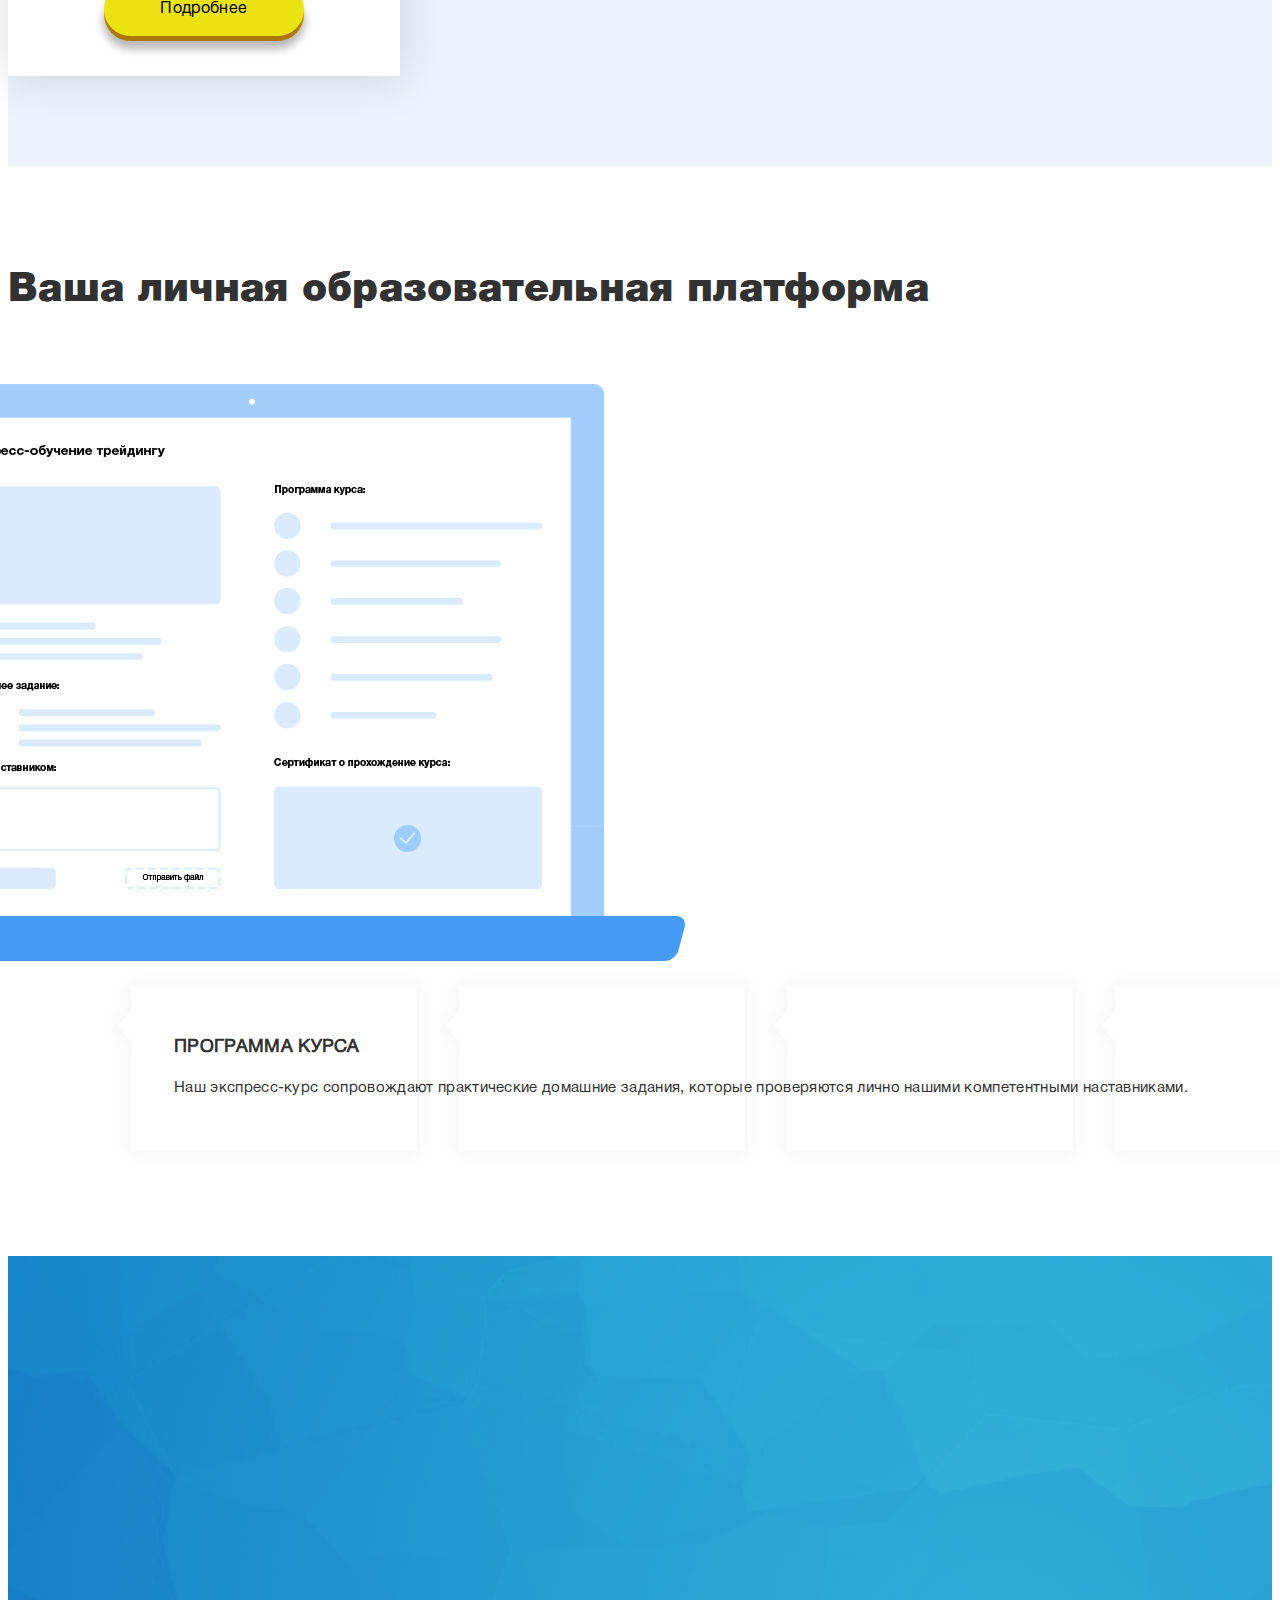
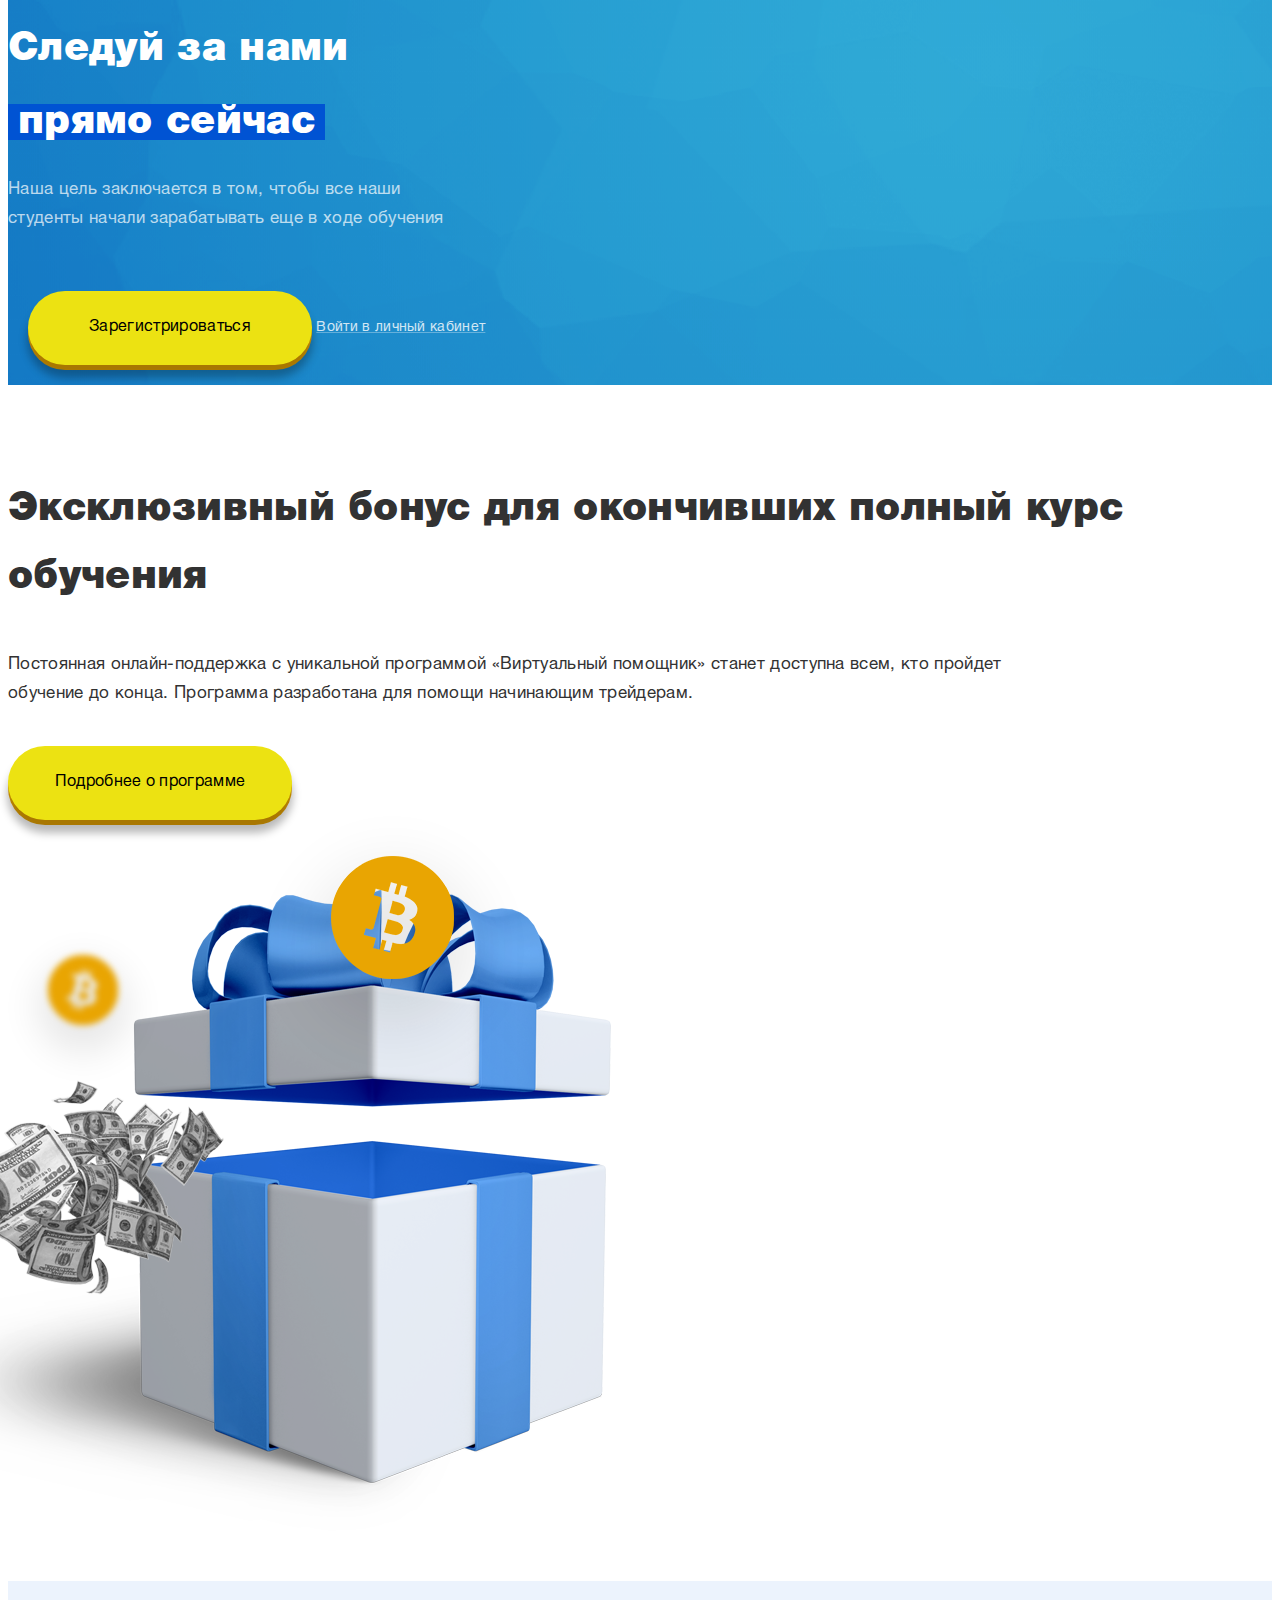
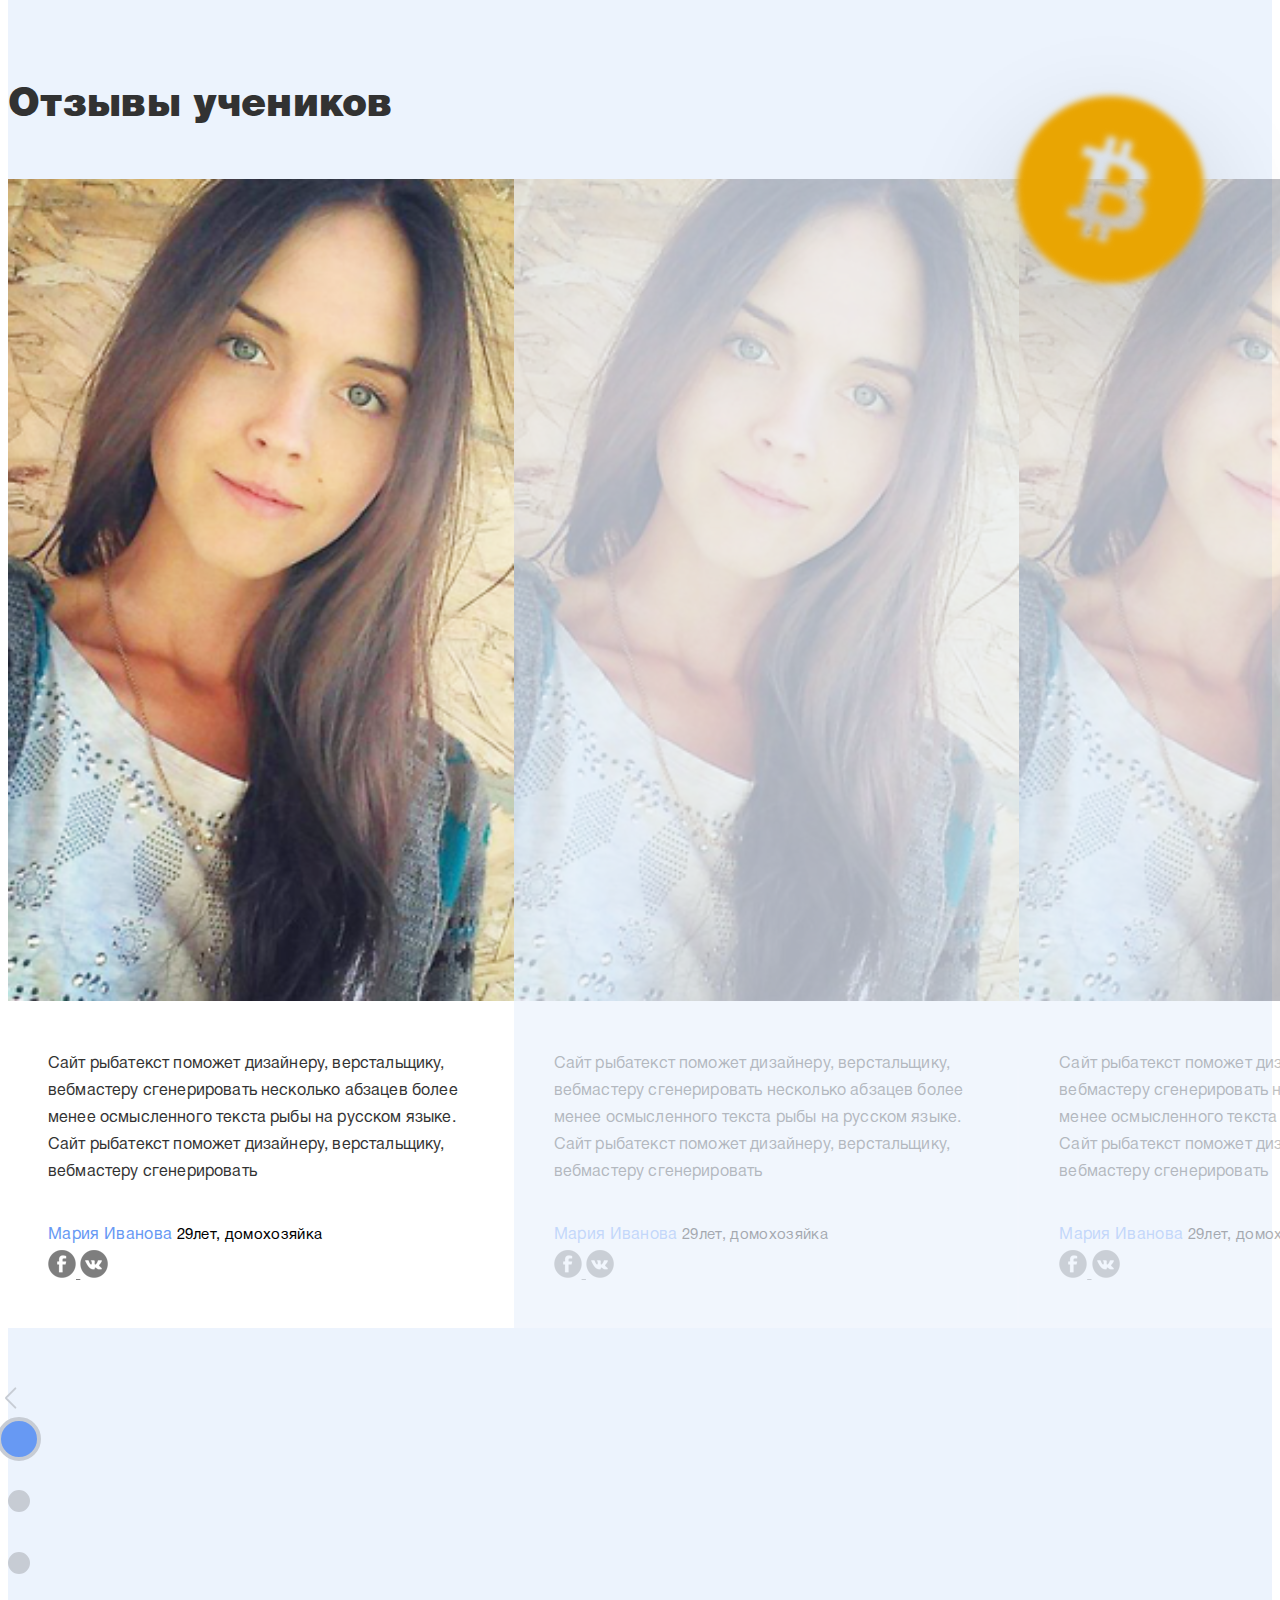
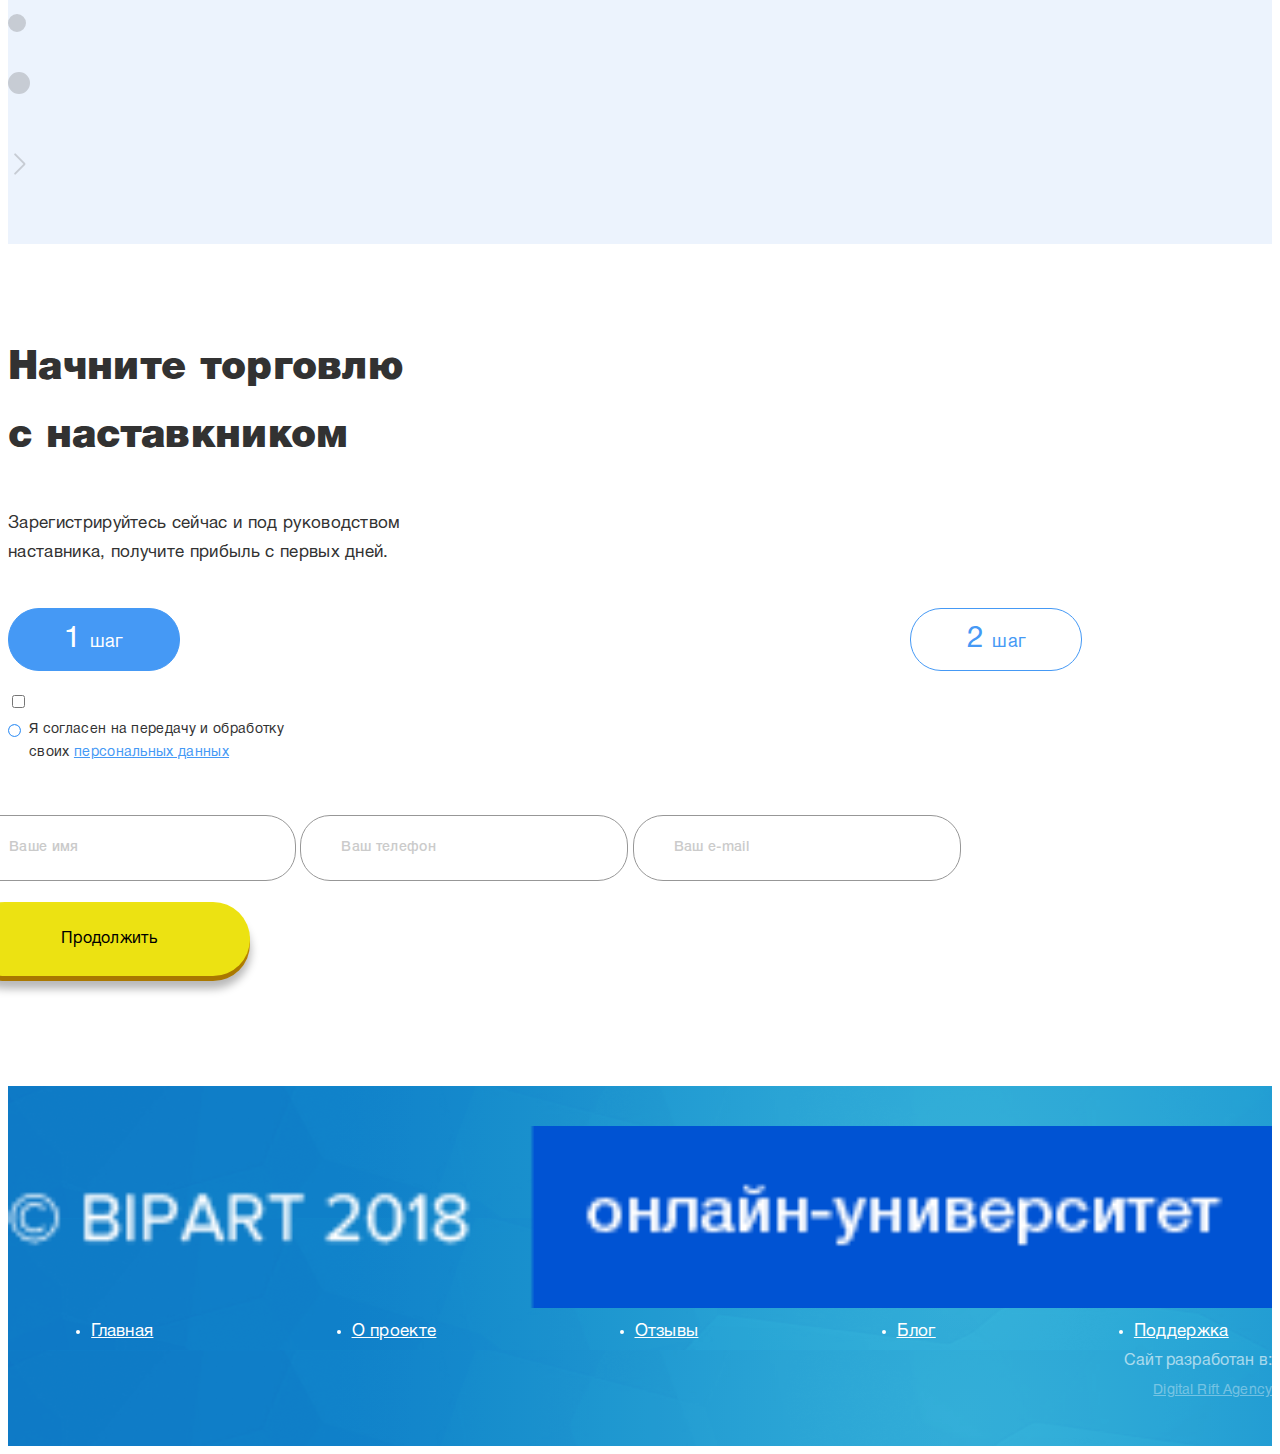
==== commit 6925ff78: "Add files via upload" ====
--- a/index.html
+++ b/index.html
@@ -14,6 +14,13 @@
 </head>
 
 <body>
+
+            <div class="col-6 m-auto position-fixed modal modal-registration">
+                <h1 class="heading  text-center">Регистрация</h1>
+                <p class="paragraph  text-center">Зарегистрируйтесь в системе, чтобы получить
+                        доступ ко всем услугам </p>
+            </div>
+
     <section class="header">
         <div class="container header__container">
             <div class="row header__row">
@@ -302,8 +309,8 @@
                     <h1 class="heading text-center">Отзывы учеников</h1>
                 </div>
                 <div class="slider__container">
-                    <div class="feedback col-6 offset-3 d-flex">
-                        <div class="feedback d-flex">
+                    <div class="feedback active-feedback col-6 offset-3 d-flex">
+                        <div class=" d-flex">
                             <img src="images/girl.png" alt="" class="avatar col-4">
                             <div class="text ">
                                 <p class="paragraph">Сайт рыбатекст поможет дизайнеру, верстальщику, вебмастеру сгенерировать несколько абзацев
@@ -416,11 +423,19 @@
                     </div>
                 </div>
                 <div class="col-2 m-auto d-flex justify-content-between align-items-center">
+                    <div id="prev">
+                        <div class="prev"></div>
+                        <div class="prev"></div>
+                    </div>
                     <div class="controll current" id="s0"></div>
                     <div class="controll" id="s1"></div>
                     <div class="controll" id="s2"></div>
                     <div class="controll" id="s3"></div>
                     <div class="controll" id="s4"></div>
+                    <div id="next">
+                        <div class="next"></div>
+                        <div class="next"></div>
+                    </div>
                 </div>
             </div>
         </div>
@@ -435,13 +450,13 @@
                         <br> наставника, получите прибыль с первых дней.</p>
 
                     <div class="buttons ">
-                        <button class="blue activet step1">
+                        <button class="blue activet step1 step3">
                             <span>
                                 <span class="bignum">1 </span> шаг</span>
                         </button>
 
 
-                        <button class="blue non-activet step2">
+                        <button class="blue non-activet step2 step4">
                             <span>
                                 <span class="bignum">2 </span> шаг</span>
                         </button>
@@ -458,18 +473,18 @@
                 </div>
                 <div class="col-4 form offset-1">
                     <form action="#" class="post">
-                        <input type="text" class="first" id="name1" class="first" placeholder="Ваше имя">
-                        <input type="tel" class="first" id="tel1" placeholder="Ваш телефон">
-                        <input type="e-mail" class="first" id="mail1" placeholder="Ваш e-mail">
-                        <button class="callback yellow first" class="first" type="submited">Продолжить</button>
-
-                        <p class="paragraph second">Для получения доступа к базе данных нужно пройти
+                        <input type="text" class="first hid" id="name2" class="first" placeholder="Ваше имя">
+                        <input type="tel" class="first hid" id="tel2" placeholder="Ваш телефон">
+                        <input type="e-mail" class="first hid" id="mail2" placeholder="Ваш e-mail">
+                        <button class="callback yellow secyellow first hid" class="first" type="submited">Продолжить</button>
+
+                        <p class="paragraph second dih">Для получения доступа к базе данных нужно пройти
                             <a href="">регистрацию</a> на сайте нашего партнера и открыть первый депозит.</p>
-                        <p class="paragraph second" style="margin-top:24px;margin-bottom:28px">
+                        <p class="paragraph second dih" style="margin-top:24px;margin-bottom:28px">
                             <a href="">Для чего это нужно?</a>
                         </p>
-                        <input type="tel" class="second" placeholder="ID вашего аккаунта">
-                        <button class="callback yellow second" type="submit">Завершить регистрацию</button>
+                        <input type="tel" class="second dih" placeholder="ID вашего аккаунта">
+                        <button class="callback yellow second dih" type="submit">Завершить регистрацию</button>
                     </form>
                 </div>
             </div>
--- a/css/style.css
+++ b/css/style.css
@@ -55,6 +55,7 @@
 
 a:link {
     color: inherit;
+    transition: .3s ease;
 }
 
 .nav {
@@ -117,6 +118,11 @@
 .nav__list-item {
     color: #323232;
     font-family: "Helvetica Neue Cyr - Roman";
+}
+
+a:hover {
+    color: #4599f5;
+    text-decoration: none;
 }
 
 .logo {
@@ -323,7 +329,7 @@
     box-shadow: inset #fff 0 0 0 2px;
 }
 
-#chec1:checked+label .check1 {
+#check1:checked+label .check {
     box-shadow: inset #fff 0 0 0 2px;
 }
 
@@ -373,6 +379,185 @@
     align-items: center;
 }
 
+.buzz {
+    -webkit-animation: buzz-out 1 linear 1.3s;
+    -moz-animation: buzz-out 1 linear 1.3s;
+    -o-animation: buzz-out 1 linear 1.3s;
+    animation: buzz-out 1 linear 1.3s;
+}
+
+@-webkit-keyframes buzz-out {
+    10% {
+        -webkit-transform: translateX(3px) rotate(2deg);
+        transform: translateX(3px) rotate(2deg)
+    }
+    20% {
+        -webkit-transform: translateX(-3px) rotate(-2deg);
+        transform: translateX(-3px) rotate(-2deg)
+    }
+    30% {
+        -webkit-transform: translateX(3px) rotate(2deg);
+        transform: translateX(3px) rotate(2deg)
+    }
+    40% {
+        -webkit-transform: translateX(-3px) rotate(-2deg);
+        transform: translateX(-3px) rotate(-2deg)
+    }
+    50% {
+        -webkit-transform: translateX(2px) rotate(1deg);
+        transform: translateX(2px) rotate(1deg)
+    }
+    60% {
+        -webkit-transform: translateX(-2px) rotate(-1deg);
+        transform: translateX(-2px) rotate(-1deg)
+    }
+    70% {
+        -webkit-transform: translateX(2px) rotate(1deg);
+        transform: translateX(2px) rotate(1deg)
+    }
+    80% {
+        -webkit-transform: translateX(-2px) rotate(-1deg);
+        transform: translateX(-2px) rotate(-1deg)
+    }
+    90% {
+        -webkit-transform: translateX(1px) rotate(0);
+        transform: translateX(1px) rotate(0)
+    }
+    100% {
+        -webkit-transform: translateX(-1px) rotate(0);
+        transform: translateX(-1px) rotate(0)
+    }
+}
+
+@-moz-keyframes buzz-out {
+    10% {
+        -moz-transform: translateX(3px) rotate(2deg);
+        transform: translateX(3px) rotate(2deg)
+    }
+    20% {
+        -moz-transform: translateX(-3px) rotate(-2deg);
+        transform: translateX(-3px) rotate(-2deg)
+    }
+    30% {
+        -moz-transform: translateX(3px) rotate(2deg);
+        transform: translateX(3px) rotate(2deg)
+    }
+    40% {
+        -moz-transform: translateX(-3px) rotate(-2deg);
+        transform: translateX(-3px) rotate(-2deg)
+    }
+    50% {
+        -moz-transform: translateX(2px) rotate(1deg);
+        transform: translateX(2px) rotate(1deg)
+    }
+    60% {
+        -moz-transform: translateX(-2px) rotate(-1deg);
+        transform: translateX(-2px) rotate(-1deg)
+    }
+    70% {
+        -moz-transform: translateX(2px) rotate(1deg);
+        transform: translateX(2px) rotate(1deg)
+    }
+    80% {
+        -moz-transform: translateX(-2px) rotate(-1deg);
+        transform: translateX(-2px) rotate(-1deg)
+    }
+    90% {
+        -moz-transform: translateX(1px) rotate(0);
+        transform: translateX(1px) rotate(0)
+    }
+    100% {
+        -moz-transform: translateX(-1px) rotate(0);
+        transform: translateX(-1px) rotate(0)
+    }
+}
+
+@-o-keyframes buzz-out {
+    10% {
+        -o-transform: translateX(3px) rotate(2deg);
+        transform: translateX(3px) rotate(2deg)
+    }
+    20% {
+        -o-transform: translateX(-3px) rotate(-2deg);
+        transform: translateX(-3px) rotate(-2deg)
+    }
+    30% {
+        -o-transform: translateX(3px) rotate(2deg);
+        transform: translateX(3px) rotate(2deg)
+    }
+    40% {
+        -o-transform: translateX(-3px) rotate(-2deg);
+        transform: translateX(-3px) rotate(-2deg)
+    }
+    50% {
+        -o-transform: translateX(2px) rotate(1deg);
+        transform: translateX(2px) rotate(1deg)
+    }
+    60% {
+        -o-transform: translateX(-2px) rotate(-1deg);
+        transform: translateX(-2px) rotate(-1deg)
+    }
+    70% {
+        -o-transform: translateX(2px) rotate(1deg);
+        transform: translateX(2px) rotate(1deg)
+    }
+    80% {
+        -o-transform: translateX(-2px) rotate(-1deg);
+        transform: translateX(-2px) rotate(-1deg)
+    }
+    90% {
+        -o-transform: translateX(1px) rotate(0);
+        transform: translateX(1px) rotate(0)
+    }
+    100% {
+        -o-transform: translateX(-1px) rotate(0);
+        transform: translateX(-1px) rotate(0)
+    }
+}
+
+@keyframes buzz-out {
+    10% {
+        -webkit-transform: translateX(3px) rotate(2deg);
+        transform: translateX(3px) rotate(2deg)
+    }
+    20% {
+        -webkit-transform: translateX(-3px) rotate(-2deg);
+        transform: translateX(-3px) rotate(-2deg)
+    }
+    30% {
+        -webkit-transform: translateX(3px) rotate(2deg);
+        transform: translateX(3px) rotate(2deg)
+    }
+    40% {
+        -webkit-transform: translateX(-3px) rotate(-2deg);
+        transform: translateX(-3px) rotate(-2deg)
+    }
+    50% {
+        -webkit-transform: translateX(2px) rotate(1deg);
+        transform: translateX(2px) rotate(1deg)
+    }
+    60% {
+        -webkit-transform: translateX(-2px) rotate(-1deg);
+        transform: translateX(-2px) rotate(-1deg)
+    }
+    70% {
+        -webkit-transform: translateX(2px) rotate(1deg);
+        transform: translateX(2px) rotate(1deg)
+    }
+    80% {
+        -webkit-transform: translateX(-2px) rotate(-1deg);
+        transform: translateX(-2px) rotate(-1deg)
+    }
+    90% {
+        -webkit-transform: translateX(1px) rotate(0);
+        transform: translateX(1px) rotate(0)
+    }
+    100% {
+        -webkit-transform: translateX(-1px) rotate(0);
+        transform: translateX(-1px) rotate(0)
+    }
+}
+
 .tutorials .paragraph {
     color: #353535;
     font-family: "Helvetica Neue Cyr - Roman";
@@ -600,6 +785,20 @@
     animation-delay: .9s
 }
 
+.wave {
+    -webkit-animation: pulseBig 1 linear .7s;
+    -moz-animation: pulseBig 1 linear .7s;
+    -o-animation: pulseBig 1 linear .7s;
+    animation: pulseBig 1 linear .7s;
+}
+
+.wave-yellow {
+    -webkit-animation: pulseYellow 1 linear .7s;
+    -moz-animation: pulseYellow 1 linear .7s;
+    -o-animation: pulseYellow 1 linear .7s;
+    animation: pulseYellow 1 linear .7s;
+}
+
 @-webkit-keyframes pulse {
     0% {
         -webkit-box-shadow: 0 0 0 0 rgba(11, 255, 182, 0.4);
@@ -624,6 +823,60 @@
     100% {
         -moz-box-shadow: 0 0 0 0 rgba(11, 255, 182, 0);
         box-shadow: 0 0 0 0 rgba(11, 255, 182, 0);
+    }
+}
+
+@-webkit-keyframes pulseBig {
+    0% {
+        -webkit-box-shadow: 0 0 0 0 rgba(11, 255, 182, 0.4);
+    }
+    70% {
+        -webkit-box-shadow: 0 0 0 60px rgba(11, 255, 182, 0);
+    }
+    100% {
+        -webkit-box-shadow: 0 0 0 0 rgba(11, 255, 182, 0);
+    }
+}
+
+@keyframes pulseBig {
+    0% {
+        -moz-box-shadow: 0 0 0 0 rgba(11, 255, 182, 0.4);
+        box-shadow: 0 0 0 0 rgba(11, 255, 182, 0.4);
+    }
+    70% {
+        -moz-box-shadow: 0 0 0 60px rgba(11, 255, 182, 0);
+        box-shadow: 0 0 0 60px rgba(11, 255, 182, 0);
+    }
+    100% {
+        -moz-box-shadow: 0 0 0 0 rgba(11, 255, 182, 0);
+        box-shadow: 0 0 0 0 rgba(11, 255, 182, 0);
+    }
+}
+
+@-webkit-keyframes pulseYellow {
+    0% {
+        -webkit-box-shadow: 0 0 0 0 rgba(208, 255, 0, 0.4);
+    }
+    70% {
+        -webkit-box-shadow: 0 0 0 60px rgba(208, 255, 0, 0);
+    }
+    100% {
+        -webkit-box-shadow: 0 0 0 0 rgba(208, 255, 0, 0);
+    }
+}
+
+@keyframes pulseYellow {
+    0% {
+        -moz-box-shadow: 0 0 0 0 rgba(208, 255, 0, 0.4);
+        box-shadow: 0 0 0 0 rgba(208, 255, 0, 0.4);
+    }
+    70% {
+        -moz-box-shadow: 0 0 0 60px rgba(208, 255, 0, 0);
+        box-shadow: 0 0 0 60px rgba(208, 255, 0, 0);
+    }
+    100% {
+        -moz-box-shadow: 0 0 0 0 rgba(208, 255, 0, 0);
+        box-shadow: 0 0 0 0 rgba(208, 255, 0, 0);
     }
 }
 
@@ -701,7 +954,7 @@
 #b3 {
     top: 30%;
     z-index: 3;
-    right: 15%;
+    right: -3%;
     width: 400px;
 }
 
@@ -734,7 +987,7 @@
 }
 
 .feedbacks .col-2 {
-    max-width: 12%;
+    max-width: 16%;
 }
 
 .feedback {
@@ -745,6 +998,12 @@
     transition: .3s ease;
     background-color: #fff;
     width: 100%;
+    opacity: 0.3;
+    transition: .5s ease;
+}
+
+.active-feedback {
+    opacity: 1;
 }
 
 .feedback .paragraph {
@@ -794,13 +1053,49 @@
 }
 
 .controll {
-    width: 15px;
-    height: 15px;
+    width: 18px;
+    height: 18px;
     background-color: #c7ccd4;
     border-radius: 100%;
     margin-top: 40px;
     transition: .3s ease;
     border: 2px solid #c7ccd4;
+}
+
+.controll:nth-child(1),
+.controll:nth-child(5) {
+    width: 14px;
+    height: 14px;
+}
+
+#next,
+#prev {
+    display: flex;
+    flex-direction: column;
+    margin-top:40px;
+    position: relative;
+    top:24px;
+}
+#prev{
+    position: relative;
+    right:9px;
+}
+.next:first-child, .prev:last-child{
+    transform: rotate(45deg) translate(3px,-3px)
+}
+
+.next:last-child, .prev:first-child{
+    transform: rotate(-45deg) translate(3px,3px)
+}
+
+.next,
+.prev {
+    display: block;
+    width: 15px;
+    height: 2px;
+    border-radius: 30px;
+    background-color: #c7ccd4;
+    margin-bottom: 8px;
 }
 
 .current {
@@ -862,7 +1157,19 @@
     letter-spacing: 0.15px;
     text-transform: none;
 }
-footer img{
+
+footer img {
     width: 100%;
 }
-/* Footer styles */+
+/* Footer styles */
+
+.modal {
+    display: none;
+    background-color: #fff;
+    box-shadow: 0 0 39px 4px rgba(0, 0, 0, 0.1);
+    height: 75vh;
+    top: 12.5vh;
+}
+
+/* Modal windows styles */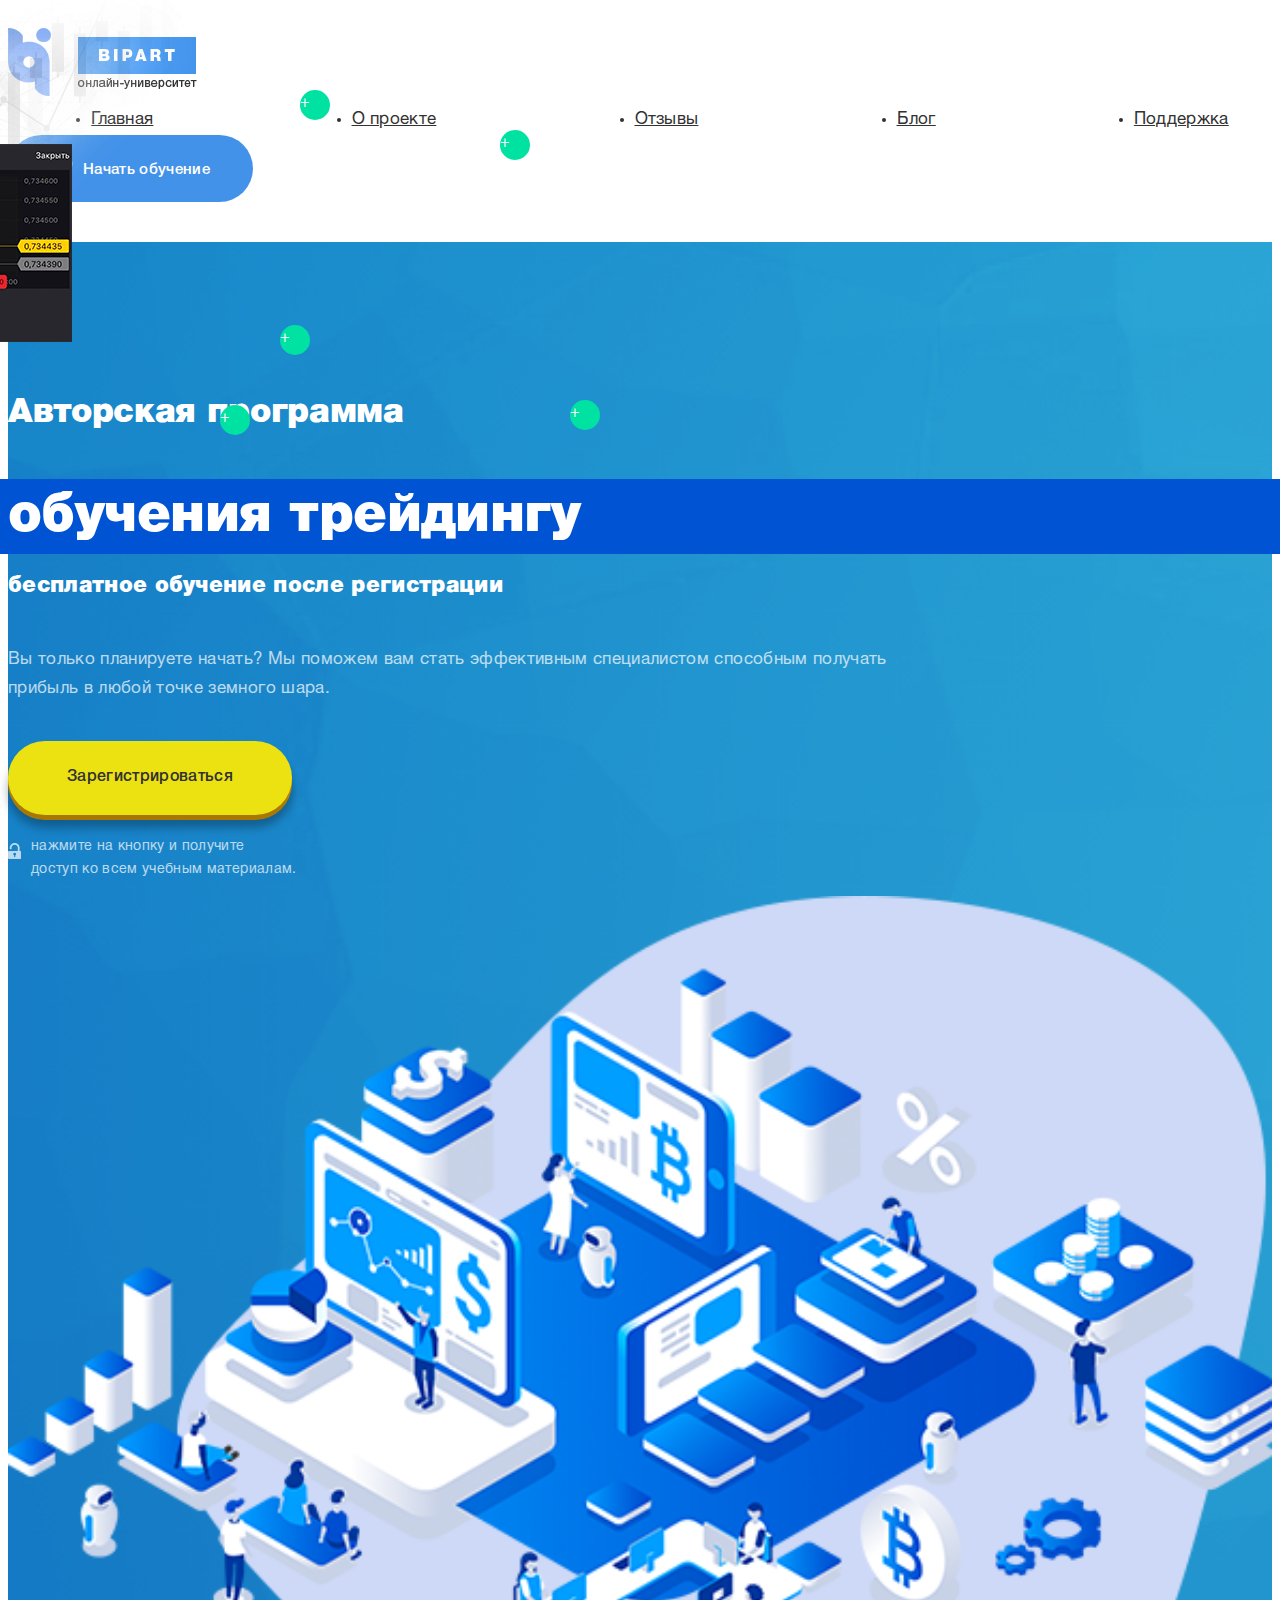
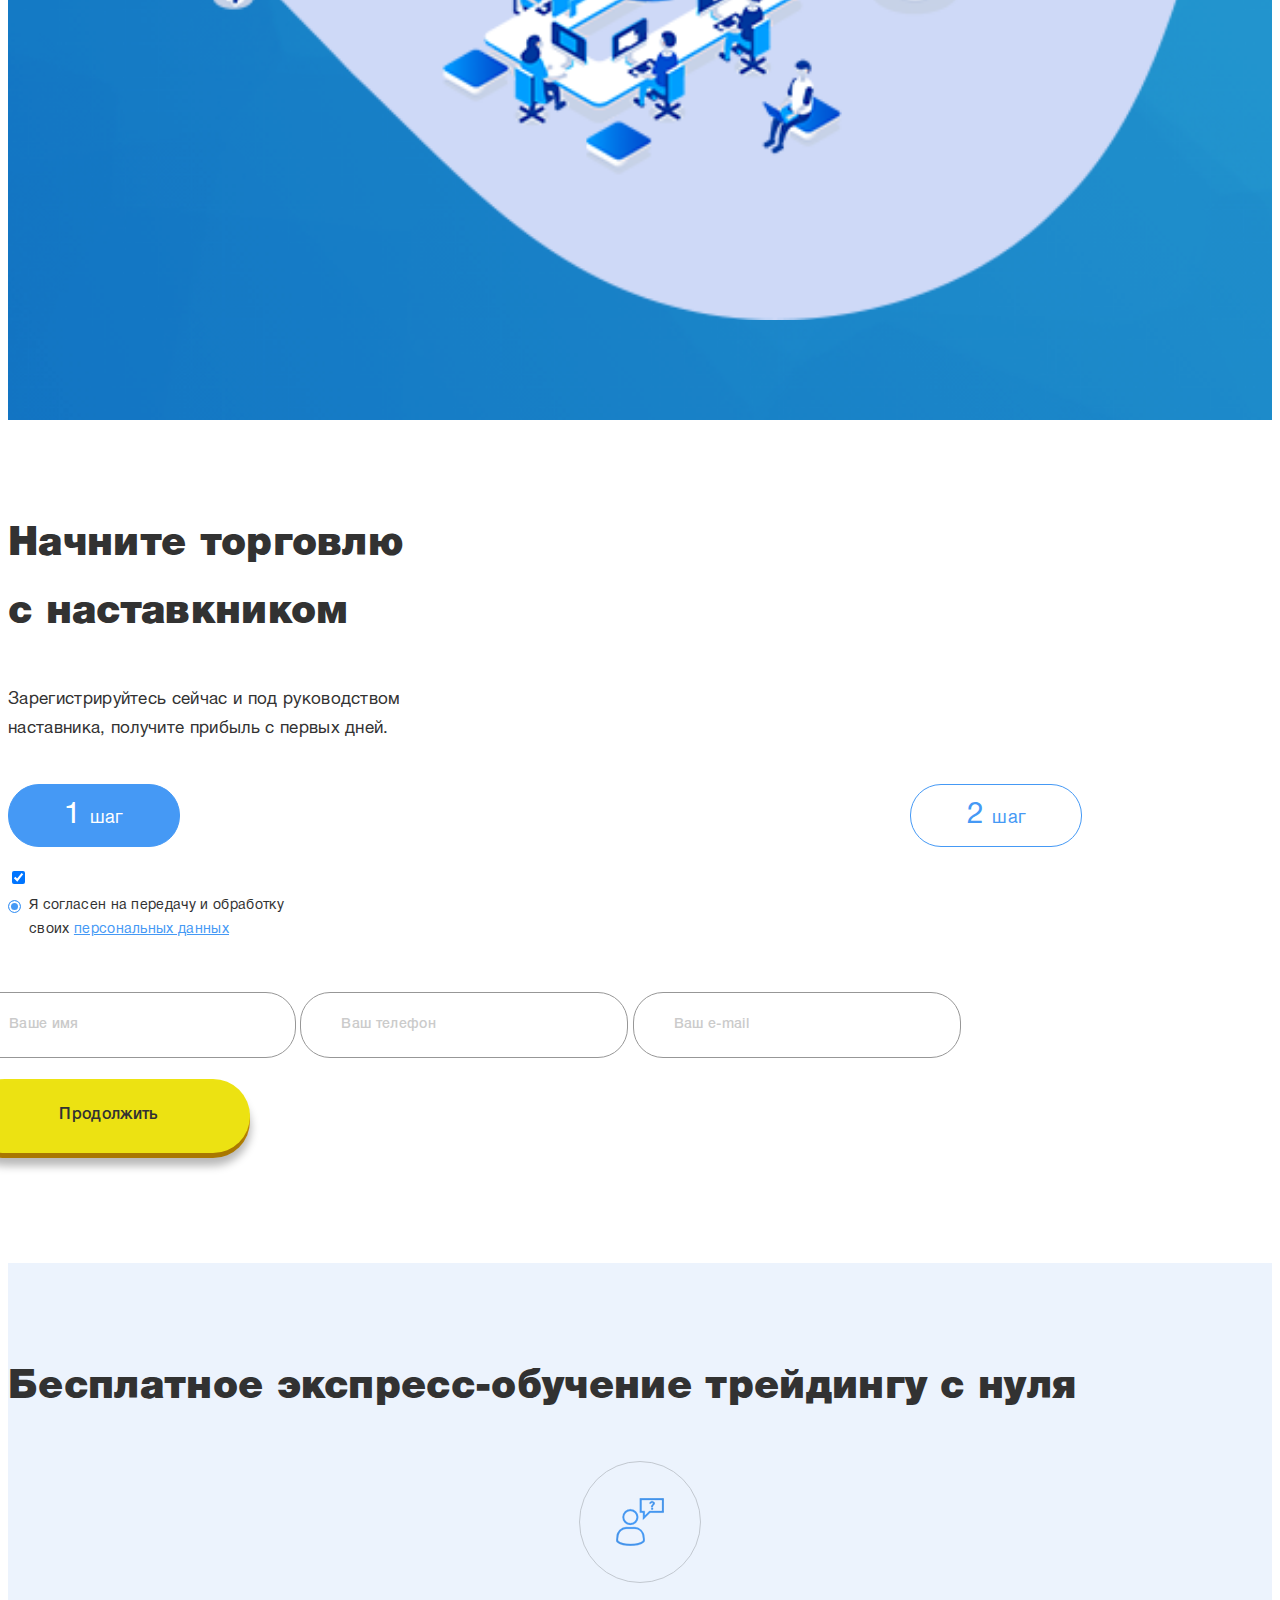
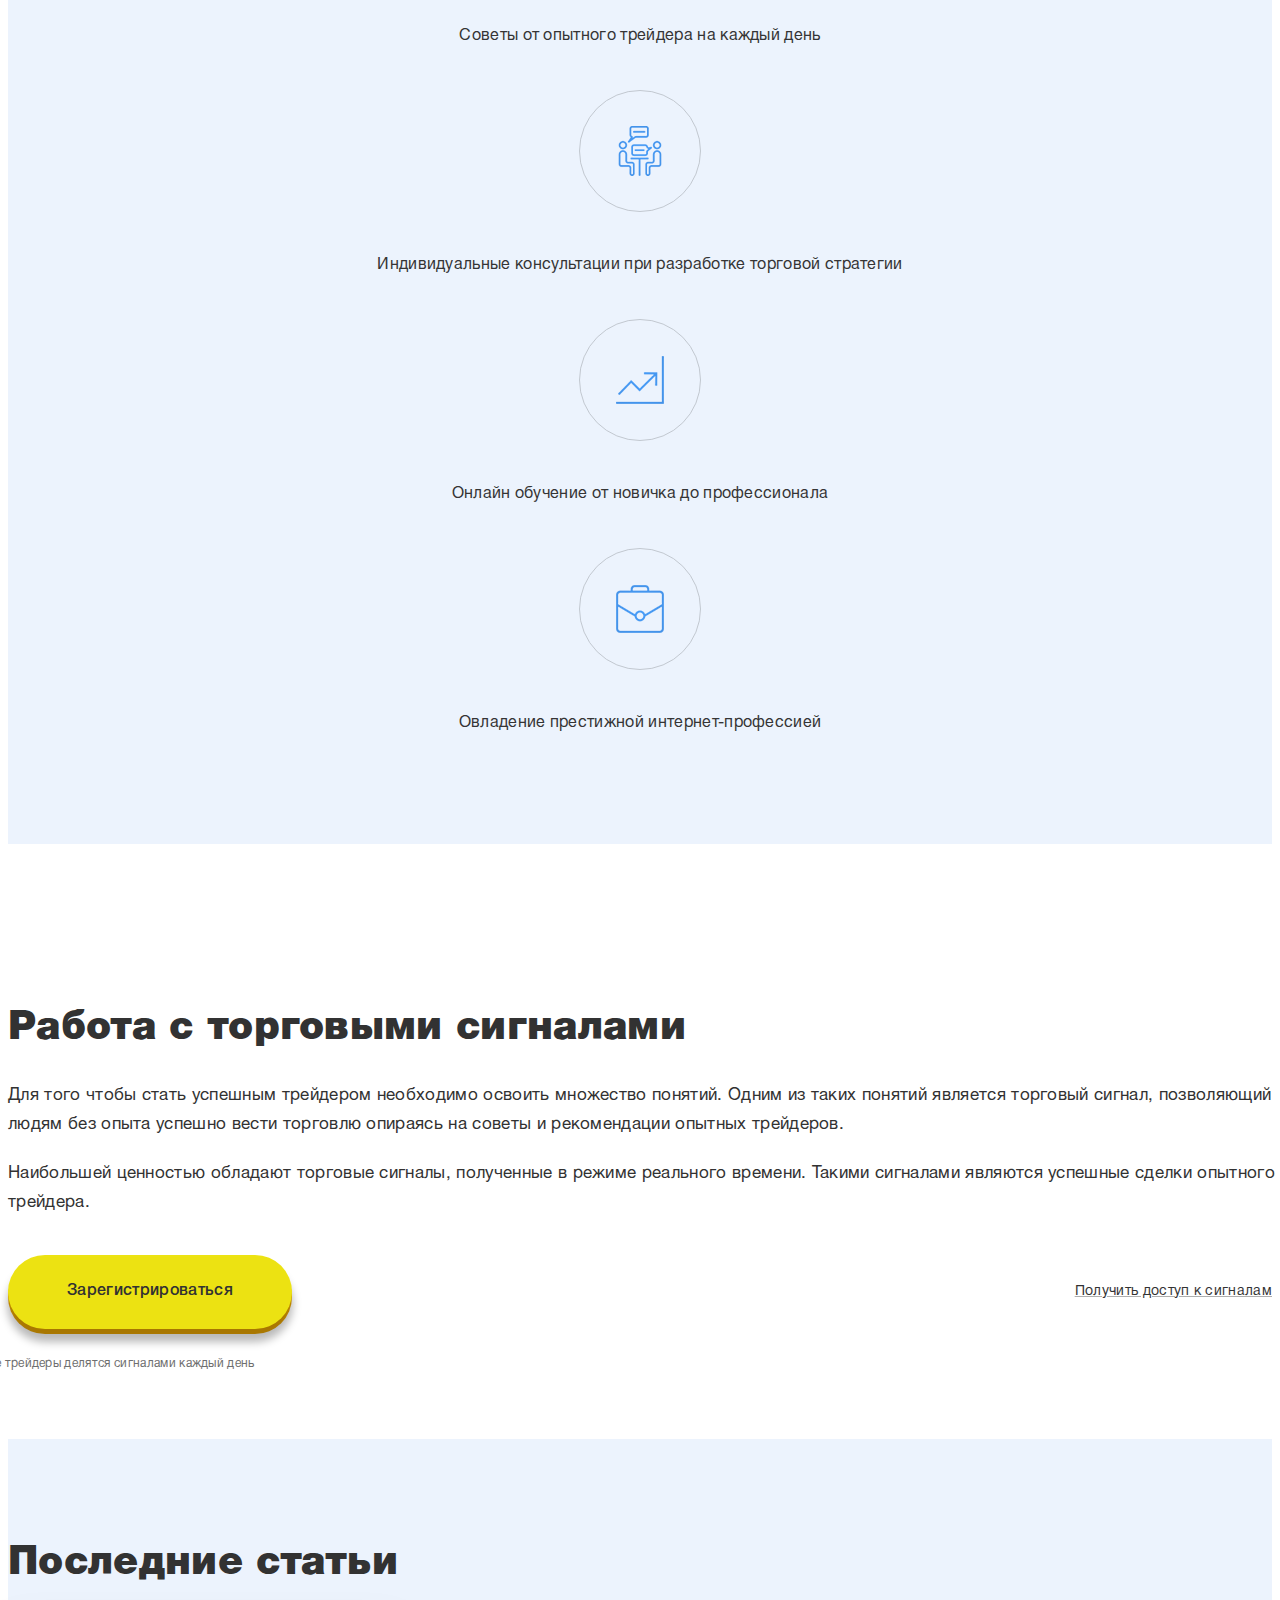
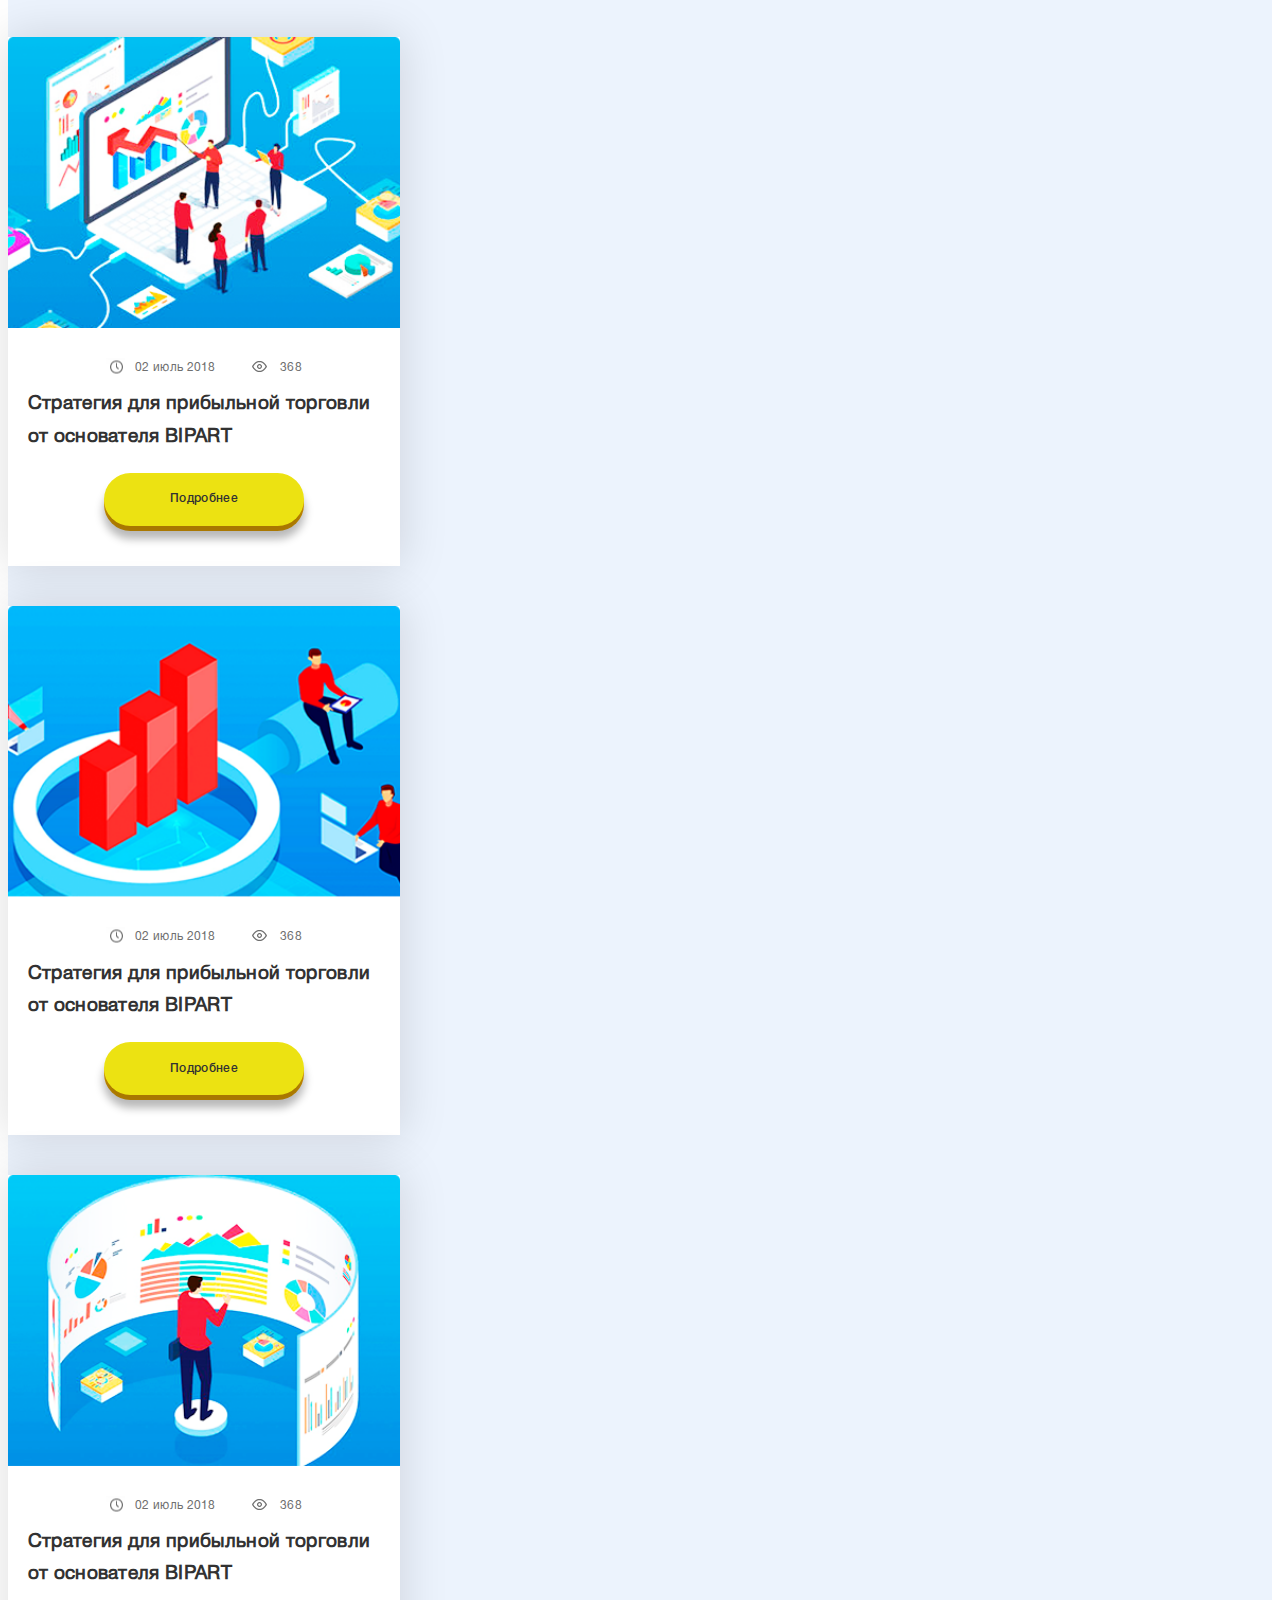
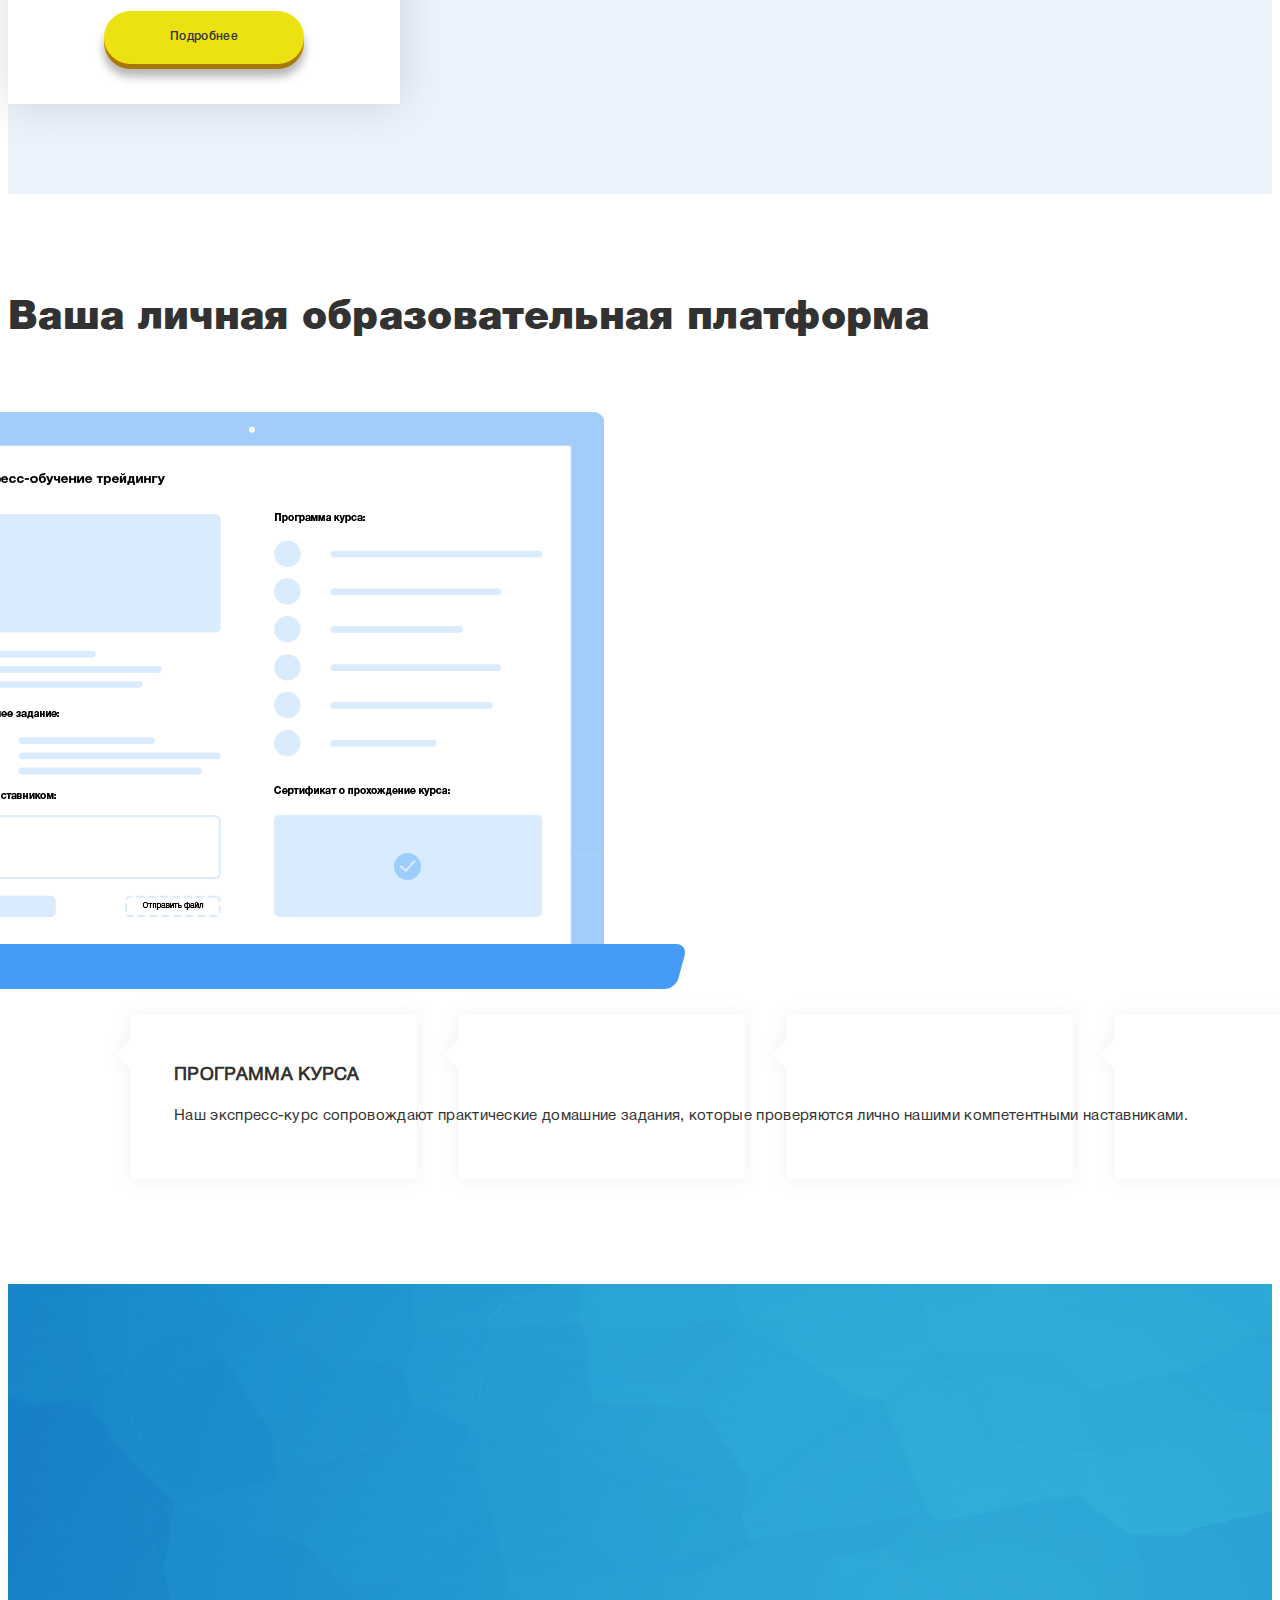
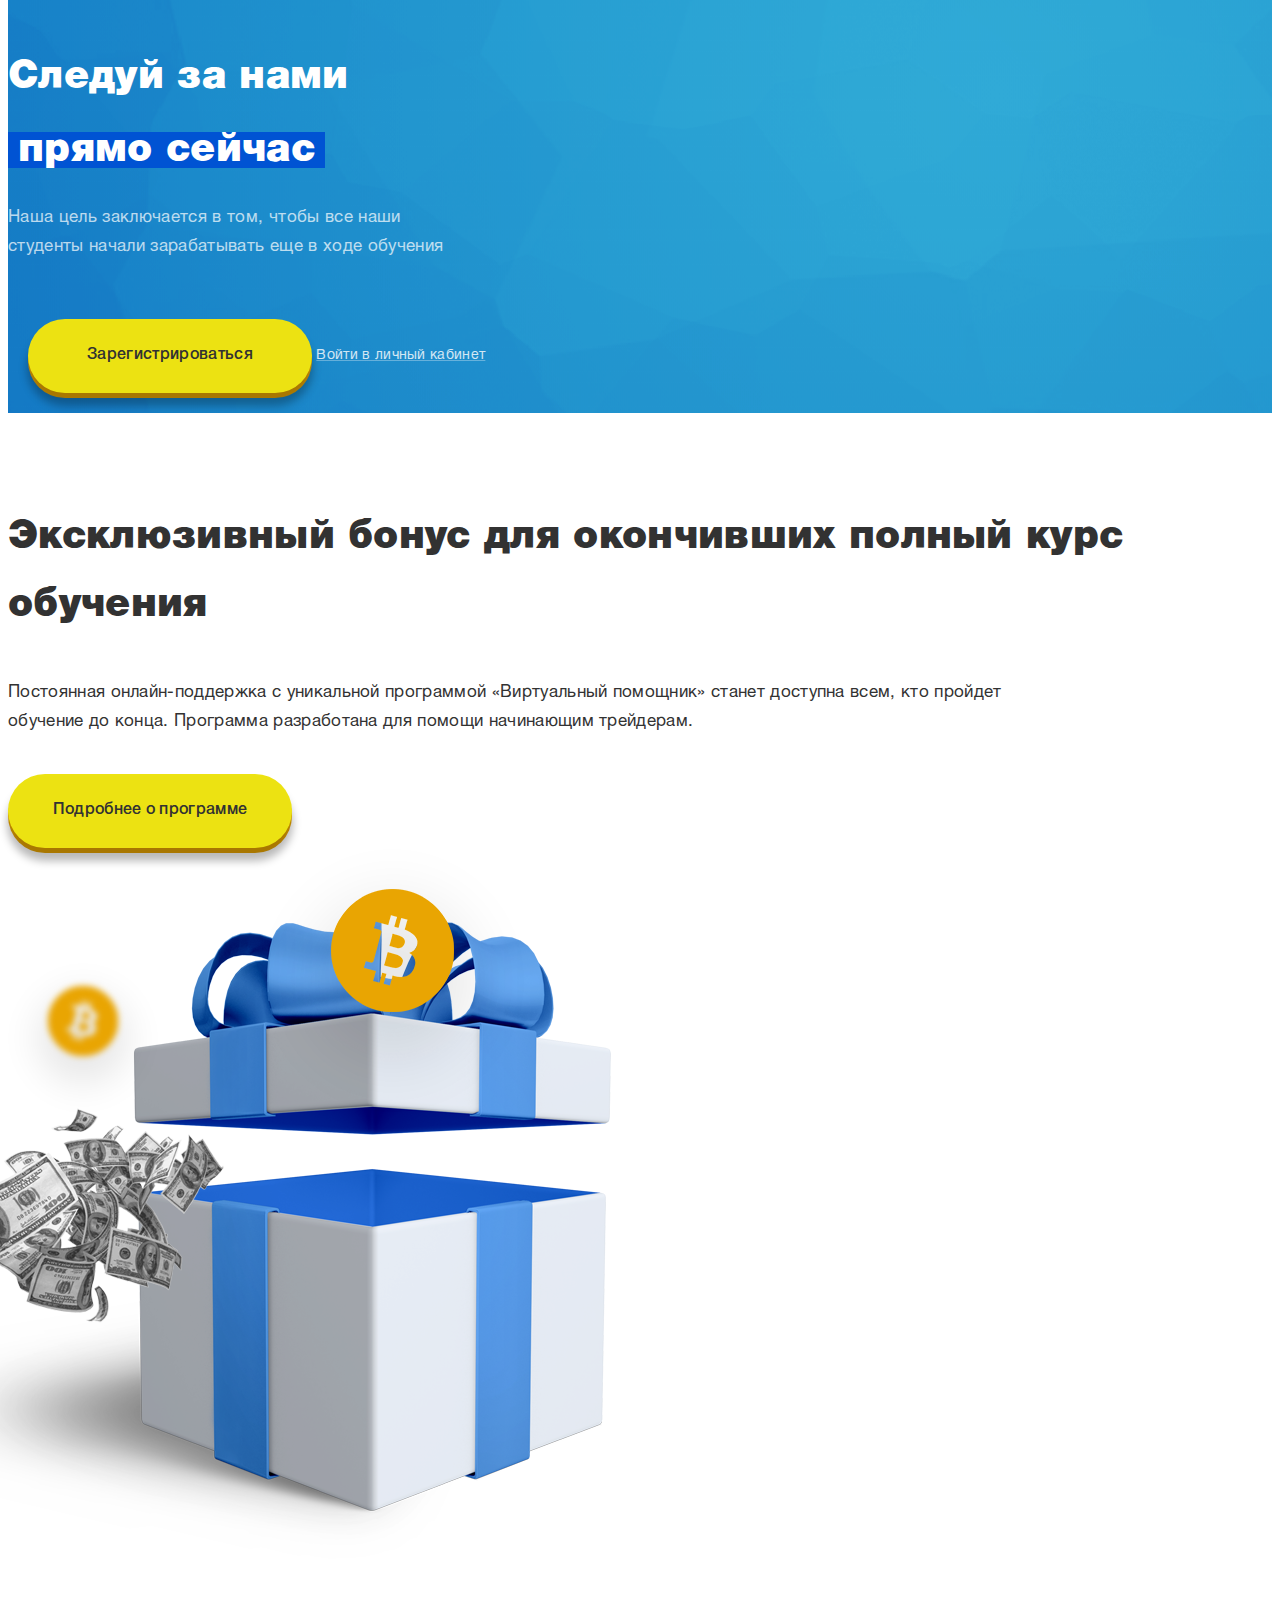
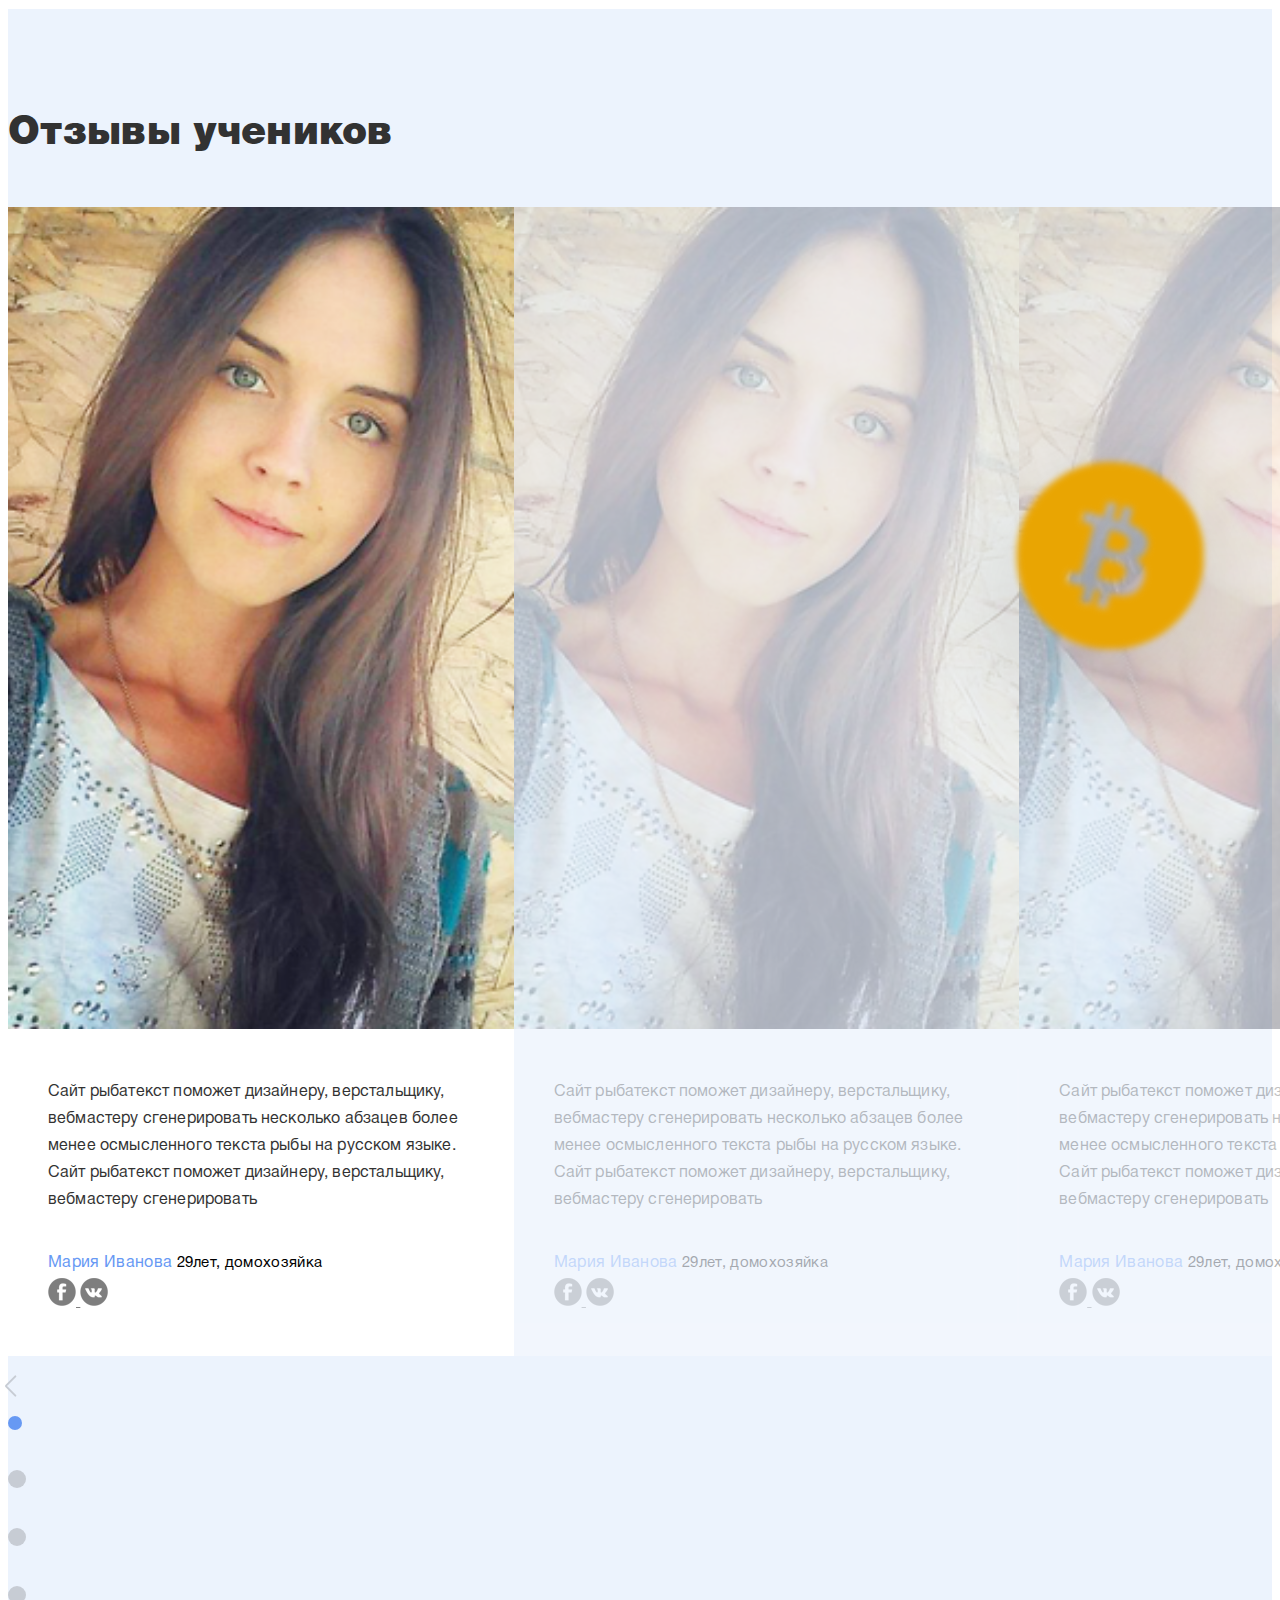
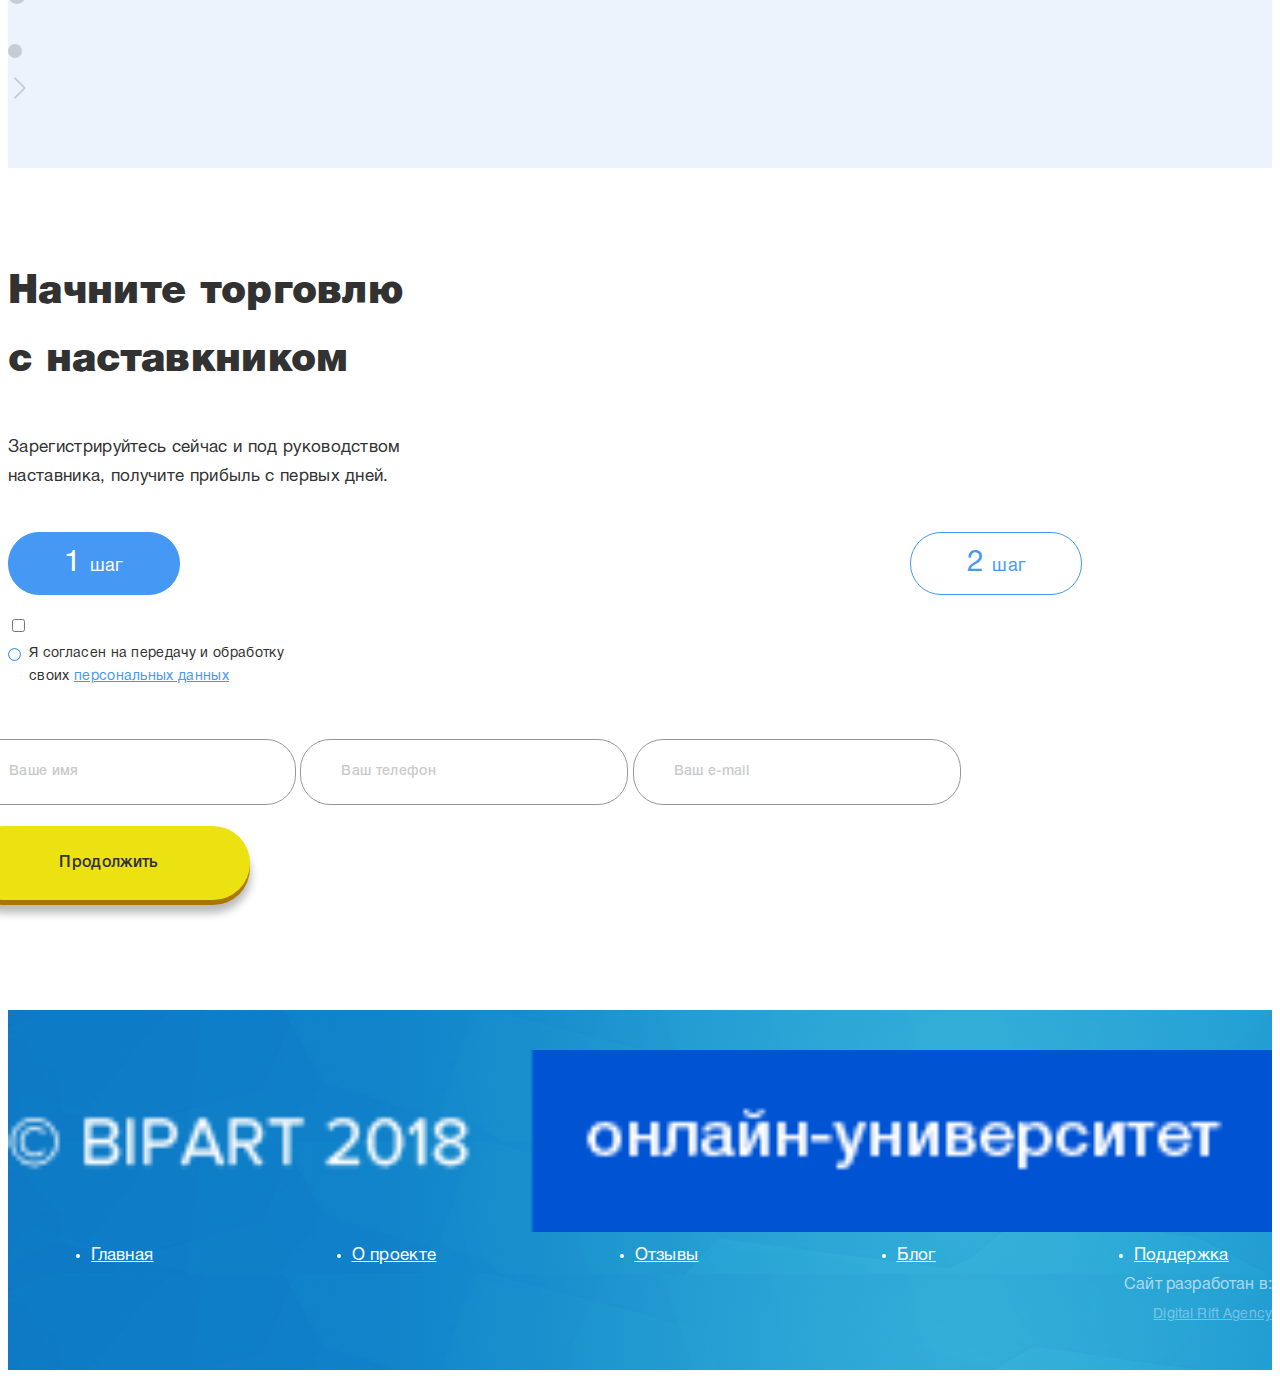
==== commit 30592b75: "Add files via upload" ====
--- a/index.html
+++ b/index.html
@@ -15,11 +15,6 @@
 
 <body>
 
-            <div class="col-6 m-auto position-fixed modal modal-registration">
-                <h1 class="heading  text-center">Регистрация</h1>
-                <p class="paragraph  text-center">Зарегистрируйтесь в системе, чтобы получить
-                        доступ ко всем услугам </p>
-            </div>
 
     <section class="header">
         <div class="container header__container">
@@ -47,9 +42,11 @@
                     </ul>
                 </div>
                 <div class="col-3 ml-auto">
-                    <button class="callback ml-auto">
-                        <span class="callback-text arrow d-flex align-items-center">Начать обучение</span>
-                    </button>
+                    <a href="registration.html">
+                        <button class="callback ml-auto">
+                            <span class="callback-text arrow d-flex align-items-center">Начать обучение</span>
+                        </button>
+                    </a>
                 </div>
             </div>
         </div>
@@ -63,9 +60,11 @@
                     <h1 class="top__head-subhead">бесплатное обучение после регистрации</h1>
                     <p class="top__paragraph">Вы только планируете начать? Мы поможем вам стать эффективным специалистом способным получать
                         <br> прибыль в любой точке земного шара.</p>
-                    <button class="callback yellow">
-                        <span class="callback-text">Зарегистрироваться</span>
-                    </button>
+                    <a href="registration.html">
+                        <button class="callback yellow">
+                            <span class="callback-text">Зарегистрироваться</span>
+                        </button>
+                    </a>
                     <p class="top__paragraph lock">нажмите на кнопку и получите
                         <br> доступ ко всем учебным материалам.</p>
                 </div>
@@ -111,7 +110,9 @@
                         <input type="text" class="first" id="name1" class="first" placeholder="Ваше имя">
                         <input type="tel" class="first" id="tel1" placeholder="Ваш телефон">
                         <input type="e-mail" class="first" id="mail1" placeholder="Ваш e-mail">
-                        <button class="callback yellow first" class="first" type="submited">Продолжить</button>
+                        <button class="callback yellow first" class="first" type="submited">
+                            <span class="callback-text">Продолжить</span>
+                        </button>
 
                         <p class="paragraph second">Для получения доступа к базе данных нужно пройти
                             <a href="">регистрацию</a> на сайте нашего партнера и открыть первый депозит.</p>
@@ -119,7 +120,9 @@
                             <a href="">Для чего это нужно?</a>
                         </p>
                         <input type="tel" class="second" placeholder="ID вашего аккаунта">
-                        <button class="callback yellow second" type="submit">Завершить регистрацию</button>
+                        <button class="callback yellow second" type="submit">
+                            <span class="callback-text">Завершить регистрацию</span>
+                        </button>
                     </form>
                 </div>
             </div>
@@ -175,7 +178,9 @@
                     <p class="paragraph"> Наибольшей ценностью обладают торговые сигналы, полученные в режиме реального времени. Такими сигналами
                         являются успешные сделки опытного трейдера.</p>
                     <div class="wrapper">
-                        <button class="callback yellow">Зарегистрироваться</button>
+                        <button class="callback yellow">
+                            <span class="callback-text">Зарегистрироваться</span>
+                        </button>
                         <a href="" class="get_access">Получить доступ к сигналам</a>
                     </div>
                 </div>
@@ -195,7 +200,9 @@
                         <span class="views">368</span>
                     </div>
                     <div class="blog-heading text-center">Стратегия для прибыльной торговли от основателя BIPART</div>
-                    <button class="yellow callback">Подробнее</button>
+                    <button class="yellow callback">
+                        <span class="callback-text">Подробнее</span>
+                    </button>
                 </div>
                 <div class="col-4 blog-post">
                     <img src="images/post2.png" alt="" class="blog-img">
@@ -204,7 +211,9 @@
                         <span class="views">368</span>
                     </div>
                     <div class="blog-heading text-center">Стратегия для прибыльной торговли от основателя BIPART</div>
-                    <button class="yellow callback">Подробнее</button>
+                    <button class="yellow callback">
+                        <span class="callback-text">Подробнее</span>
+                    </button>
                 </div>
                 <div class="col-4 blog-post">
                     <img src="images/post3.png" alt="" class="blog-img">
@@ -213,7 +222,9 @@
                         <span class="views">368</span>
                     </div>
                     <div class="blog-heading text-center">Стратегия для прибыльной торговли от основателя BIPART</div>
-                    <button class="yellow callback">Подробнее</button>
+                    <button class="yellow callback">
+                        <span class="callback-text">Подробнее</span>
+                    </button>
                 </div>
             </div>
         </div>
@@ -281,7 +292,9 @@
                         <br> студенты начали зарабатывать еще в ходе обучения</p>
                 </div>
                 <div class="col-3 text-center d-flex flex-column align-items-end justify-content-start enter">
-                    <button class="yellow callback">Зарегистрироваться</button>
+                    <button class="yellow callback">
+                        <span class="callback-text">Зарегистрироваться</span>
+                    </button>
                     <a href="" class="get_access white align-self-center">Войти в личный кабинет</a>
                 </div>
             </div>
@@ -294,7 +307,9 @@
                     <h1 class="heading">Эксклюзивный бонус для окончивших полный курс обучения</h1>
                     <p class="paragraph">Постоянная онлайн-поддержка с уникальной программой «Виртуальный помощник» станет доступна всем, кто
                         пройдет обучение до конца. Программа разработана для помощи начинающим трейдерам.</p>
-                    <button class="yellow callback">Подробнее о программе</button>
+                    <button class="yellow callback">
+                        <span class="callback-text">Подробнее о программе</span>
+                    </button>
                 </div>
                 <div class="col-6">
                     <img src="images/bonus.png" alt="" class="present">
@@ -476,7 +491,9 @@
                         <input type="text" class="first hid" id="name2" class="first" placeholder="Ваше имя">
                         <input type="tel" class="first hid" id="tel2" placeholder="Ваш телефон">
                         <input type="e-mail" class="first hid" id="mail2" placeholder="Ваш e-mail">
-                        <button class="callback yellow secyellow first hid" class="first" type="submited">Продолжить</button>
+                        <button class="callback yellow secyellow first hid" class="first" type="submited">
+                            <span class="callback-text">Продолжить</span>
+                        </button>
 
                         <p class="paragraph second dih">Для получения доступа к базе данных нужно пройти
                             <a href="">регистрацию</a> на сайте нашего партнера и открыть первый депозит.</p>
@@ -484,7 +501,9 @@
                             <a href="">Для чего это нужно?</a>
                         </p>
                         <input type="tel" class="second dih" placeholder="ID вашего аккаунта">
-                        <button class="callback yellow second dih" type="submit">Завершить регистрацию</button>
+                        <button class="callback yellow second dih" type="submit">
+                            <span class="callback-text">Завершить регистрацию</span>
+                        </button>
                     </form>
                 </div>
             </div>
--- a/css/style.css
+++ b/css/style.css
@@ -35,7 +35,6 @@
 body {
     overflow-x: hidden;
     overflow-y: scroll;
-    transform-style: preserve-3d;
 }
 
 .wrapper {
@@ -137,7 +136,8 @@
 }
 
 .header {
-    margin: 20px auto;
+    margin: 0 auto 20px;
+    padding: 20px 0;
 }
 
 .top__head,
@@ -952,7 +952,7 @@
 }
 
 #b3 {
-    top: 30%;
+    top: 67%;
     z-index: 3;
     right: -3%;
     width: 400px;
@@ -1059,11 +1059,10 @@
     border-radius: 100%;
     margin-top: 40px;
     transition: .3s ease;
-    border: 2px solid #c7ccd4;
-}
-
-.controll:nth-child(1),
-.controll:nth-child(5) {
+}
+
+.controll:nth-child(2),
+.controll:nth-child(6) {
     width: 14px;
     height: 14px;
 }
@@ -1072,20 +1071,23 @@
 #prev {
     display: flex;
     flex-direction: column;
-    margin-top:40px;
-    position: relative;
-    top:24px;
-}
-#prev{
-    position: relative;
-    right:9px;
-}
-.next:first-child, .prev:last-child{
-    transform: rotate(45deg) translate(3px,-3px)
-}
-
-.next:last-child, .prev:first-child{
-    transform: rotate(-45deg) translate(3px,3px)
+    position: relative;
+    top: 24px;
+}
+
+#prev {
+    position: relative;
+    right: 9px;
+}
+
+.next:first-child,
+.prev:last-child {
+    transform: rotate(45deg) translate(3px, -3px)
+}
+
+.next:last-child,
+.prev:first-child {
+    transform: rotate(-45deg) translate(3px, 3px)
 }
 
 .next,
@@ -1099,7 +1101,6 @@
 }
 
 .current {
-    transform: scale(2);
     background-color: #6799f3;
 }
 
@@ -1161,15 +1162,8 @@
 footer img {
     width: 100%;
 }
-
+.shadowed{
+    box-shadow: 0 0 39px 4px rgba(0, 0, 0, 0.1);
+}
 /* Footer styles */
 
-.modal {
-    display: none;
-    background-color: #fff;
-    box-shadow: 0 0 39px 4px rgba(0, 0, 0, 0.1);
-    height: 75vh;
-    top: 12.5vh;
-}
-
-/* Modal windows styles */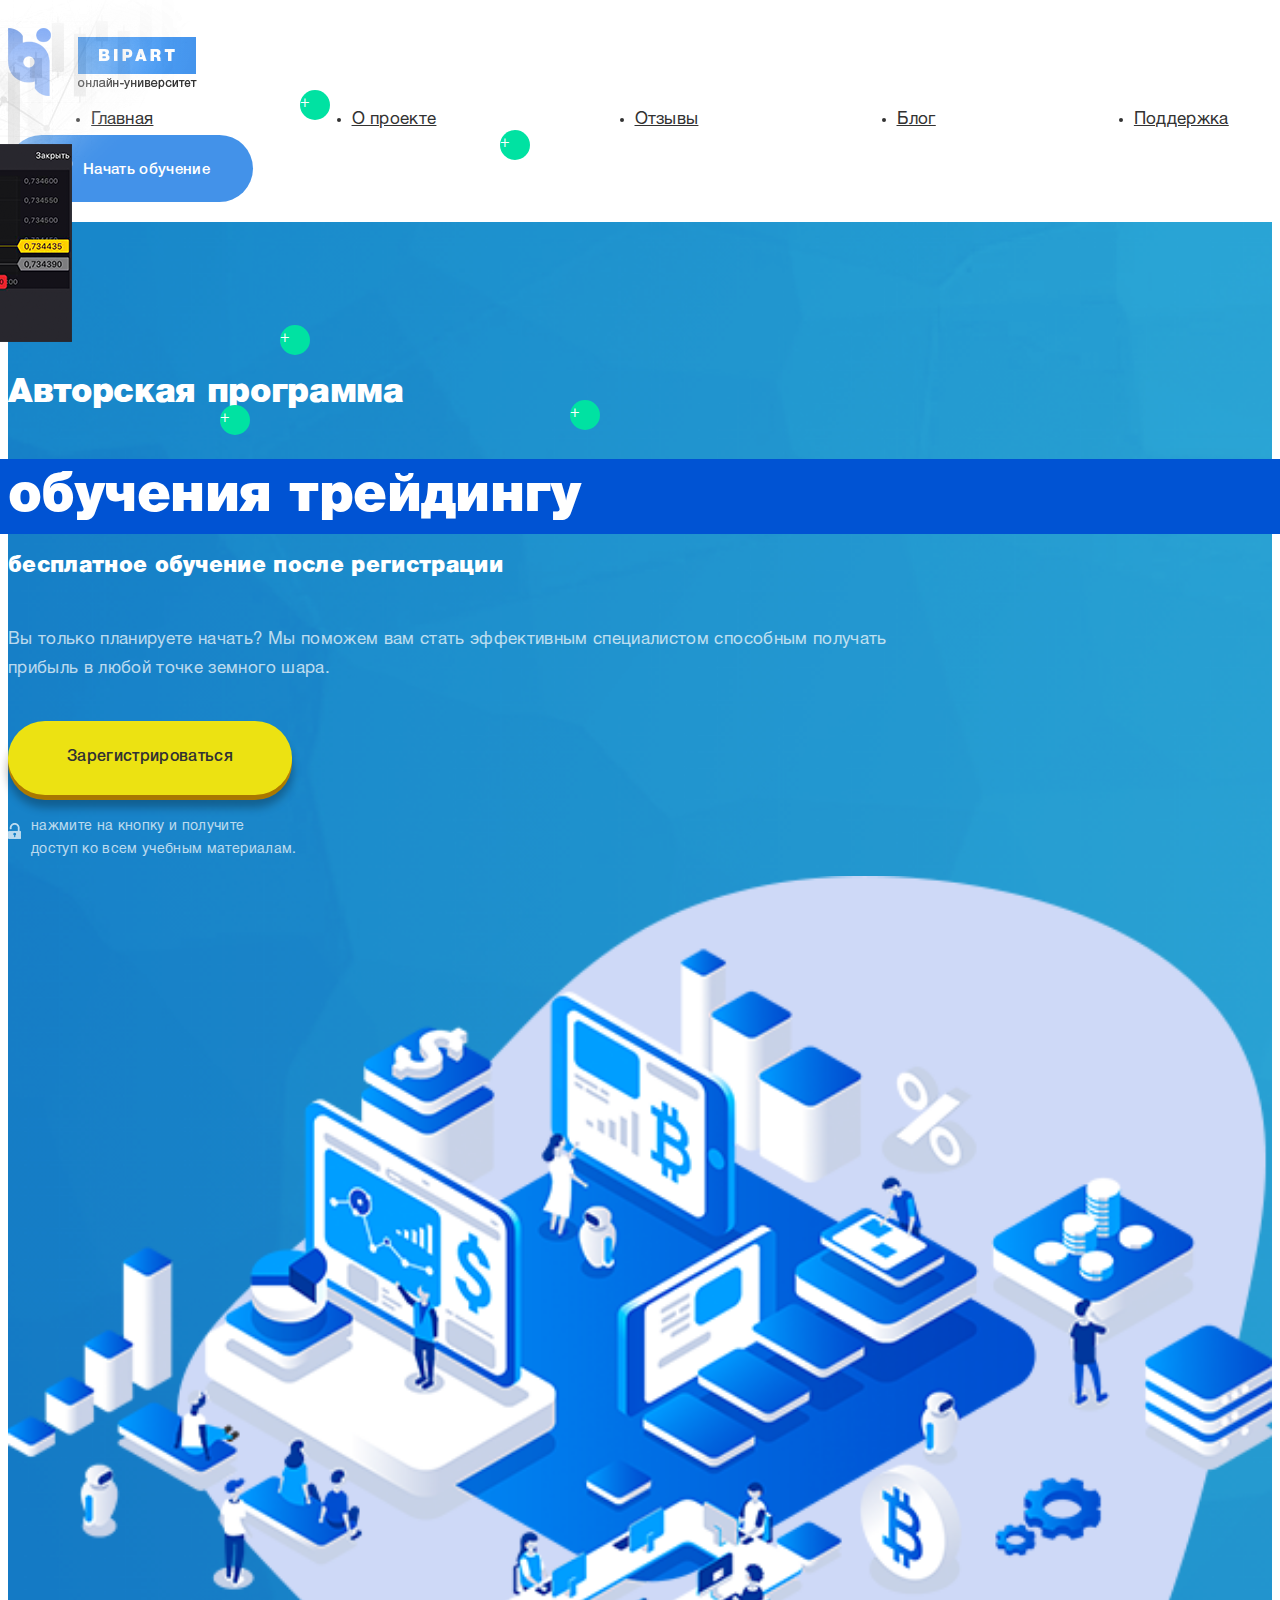
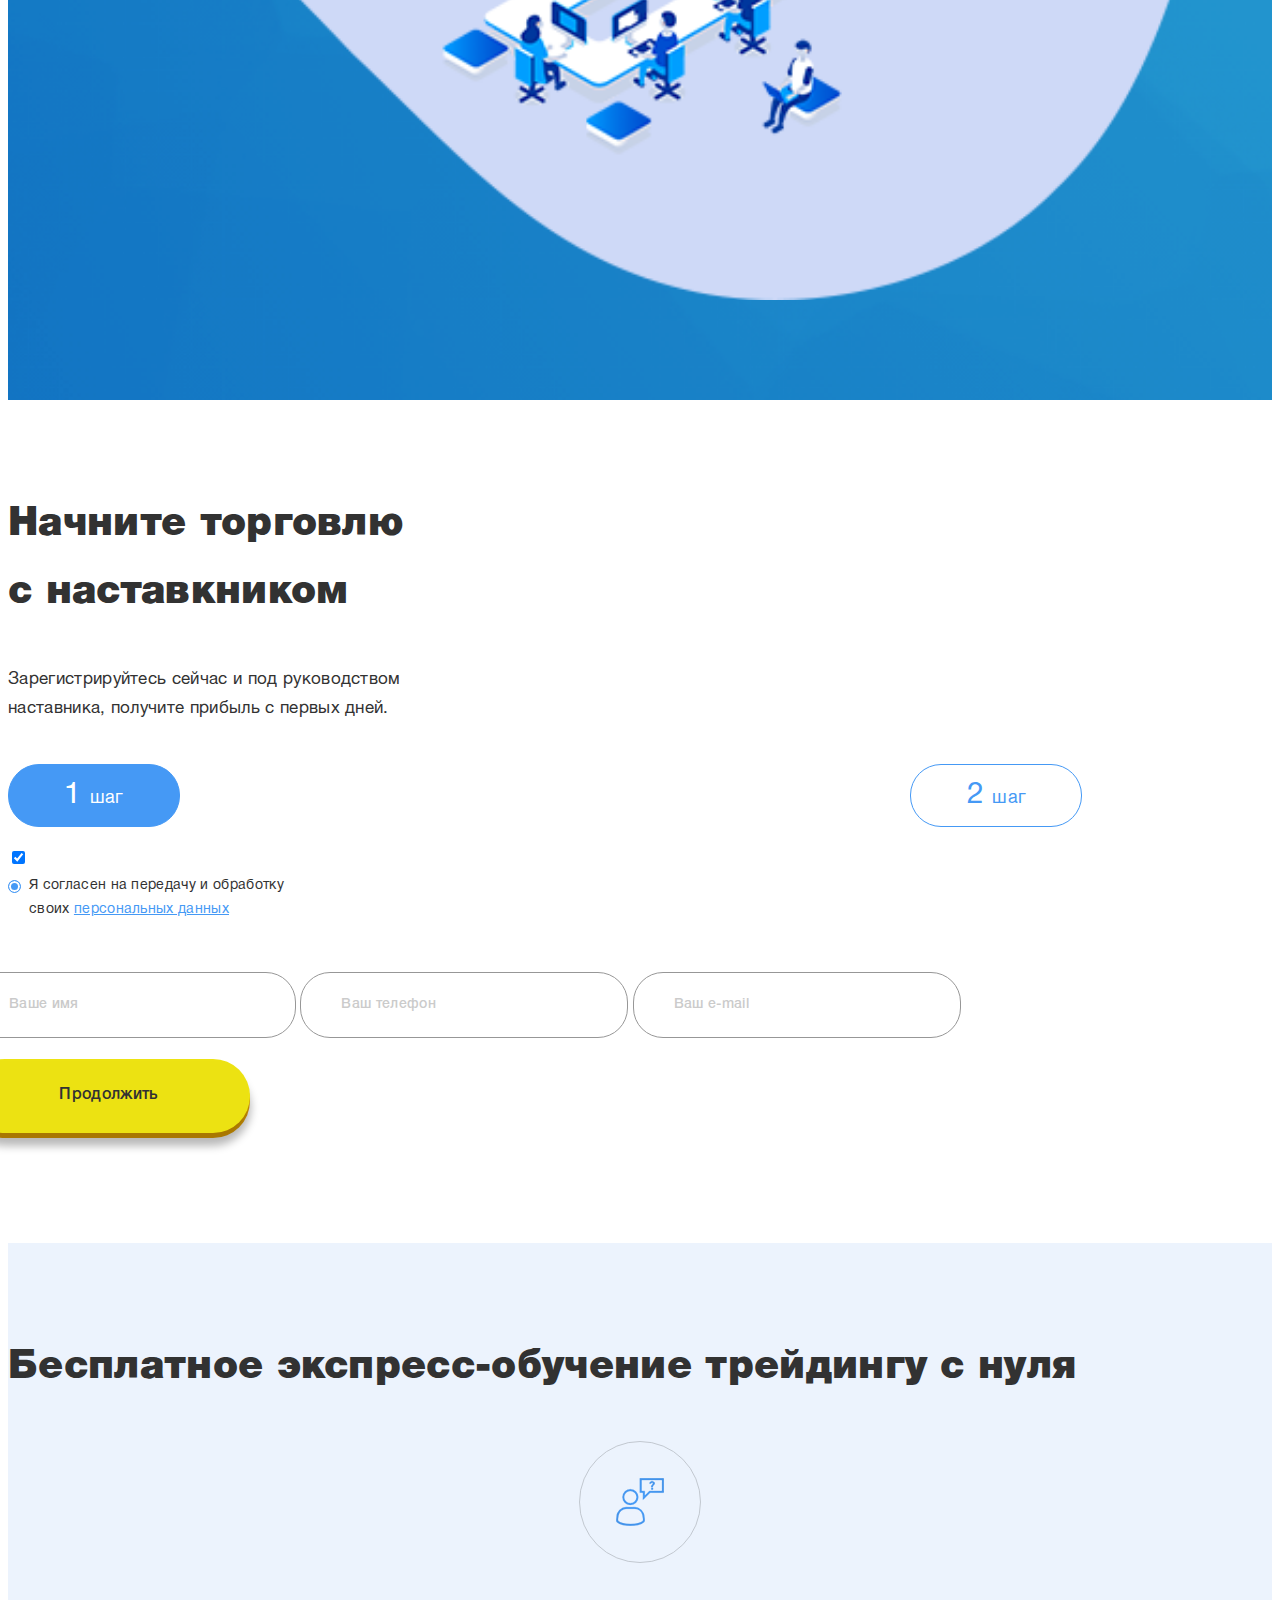
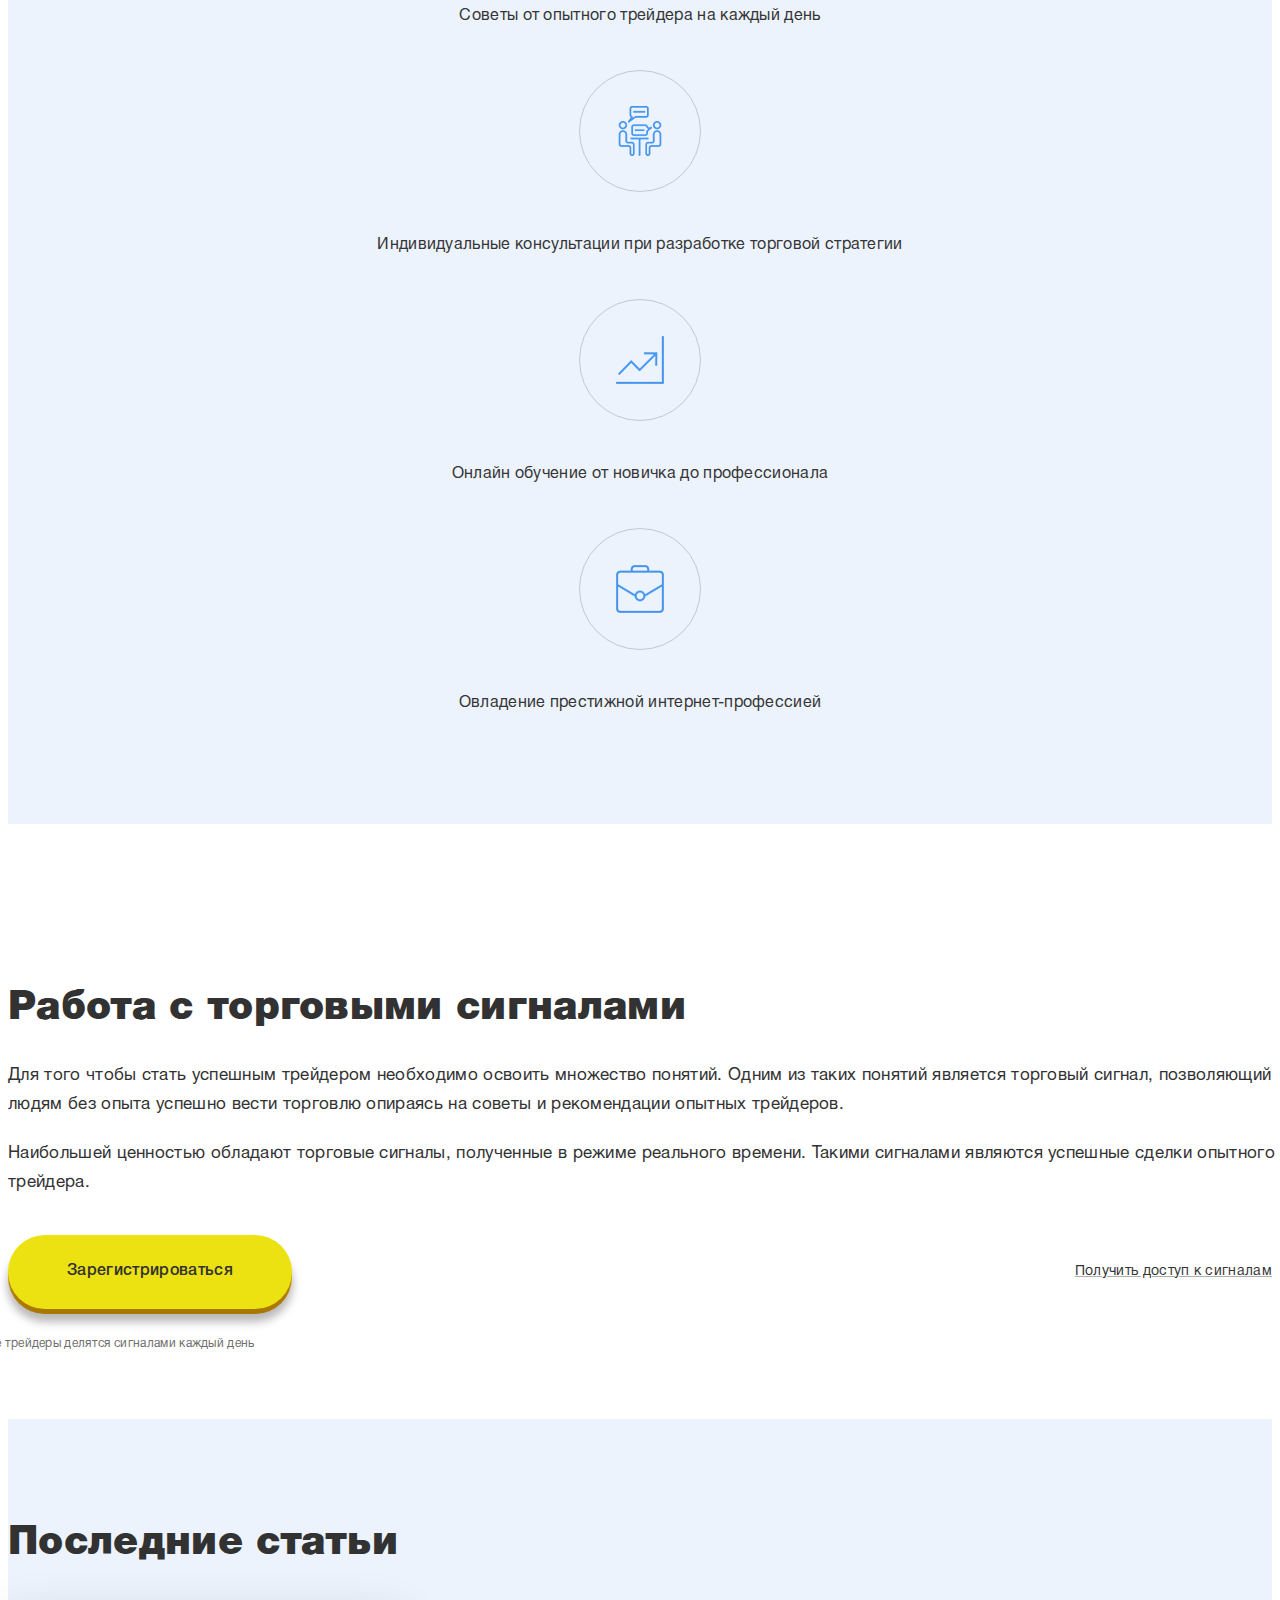
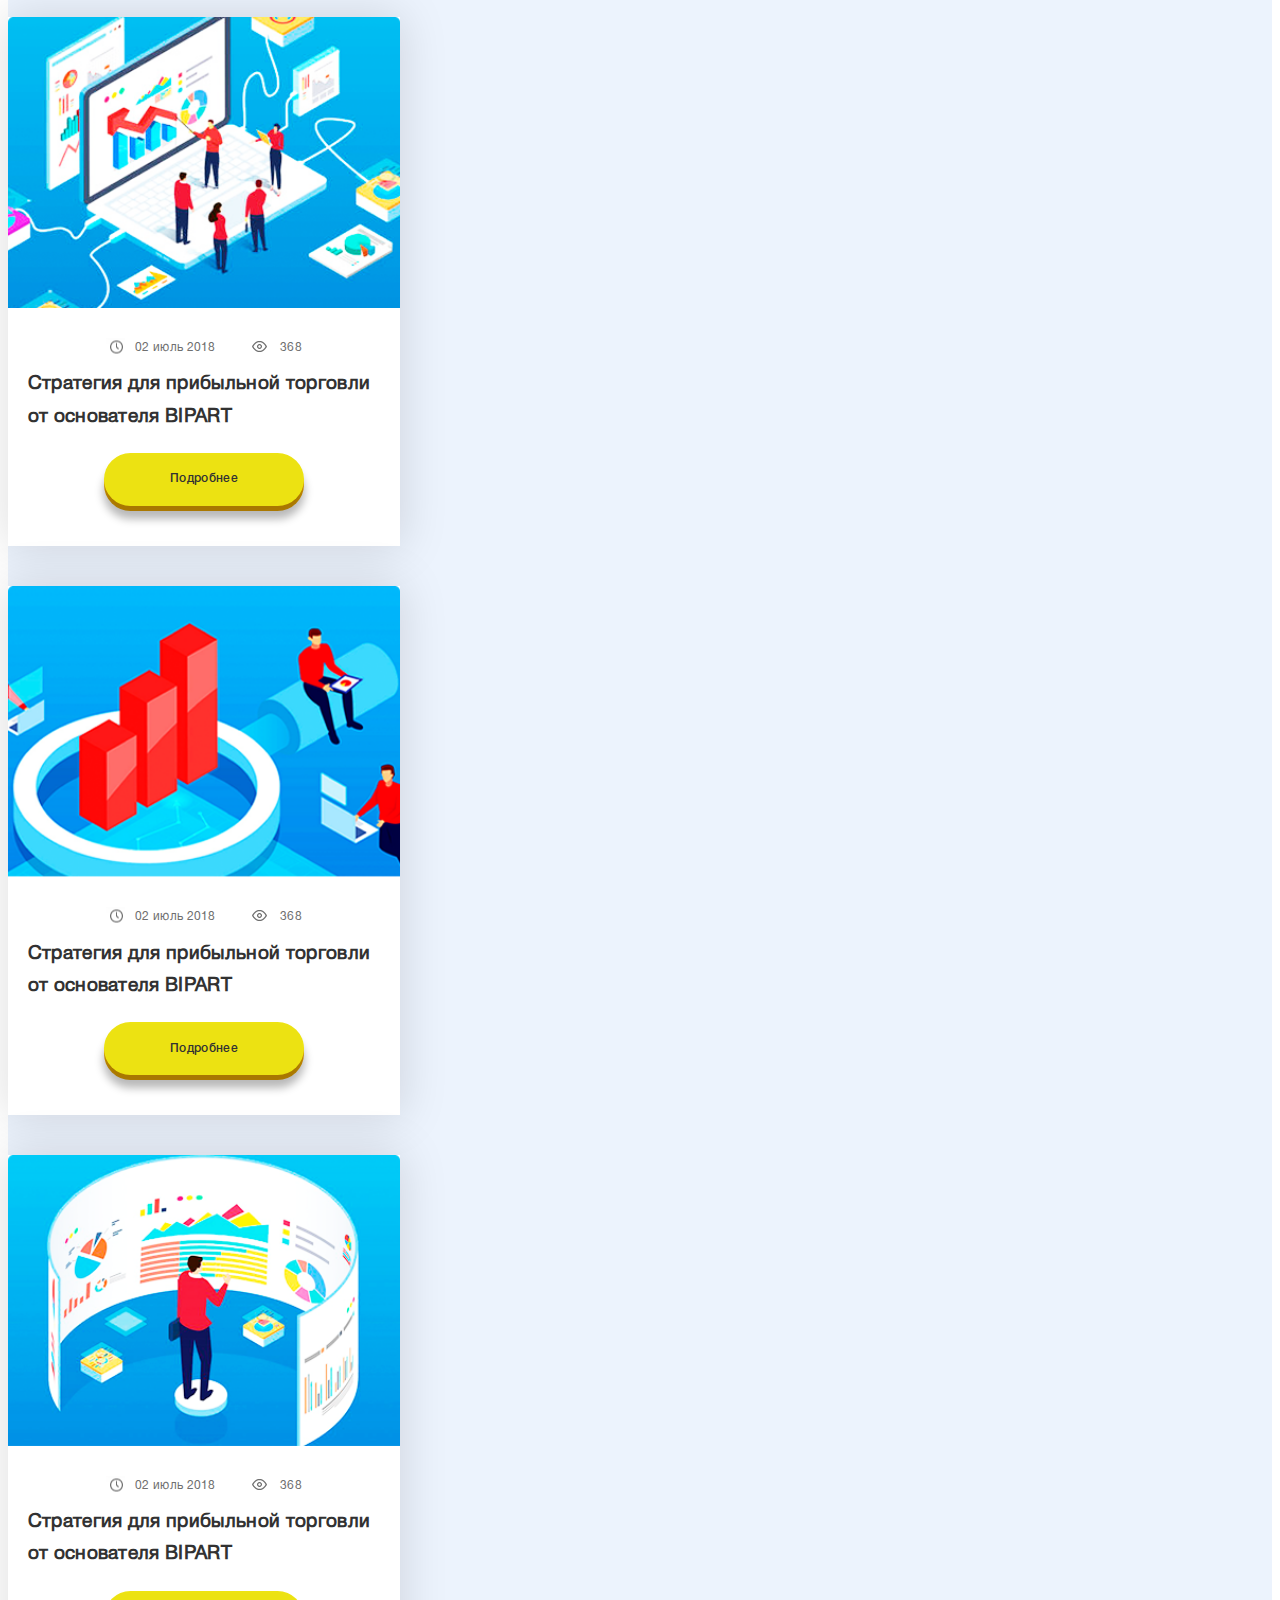
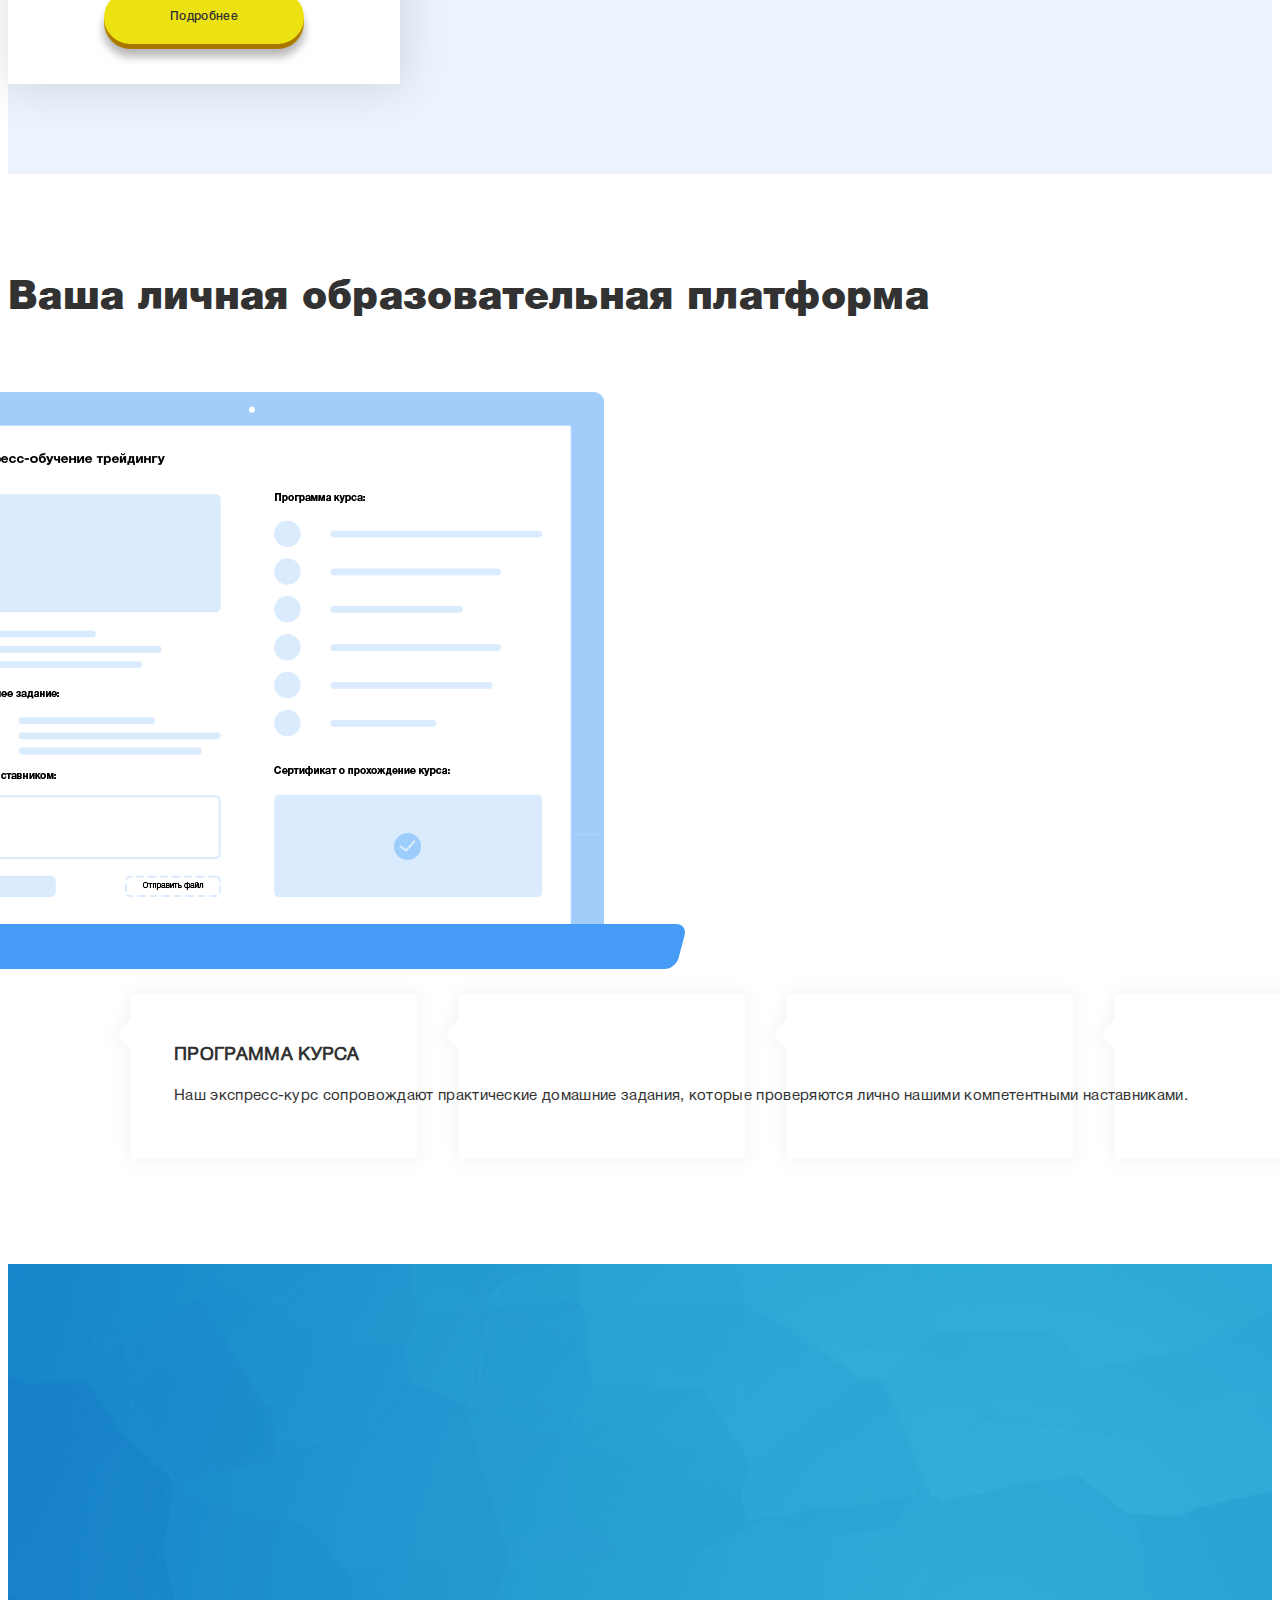
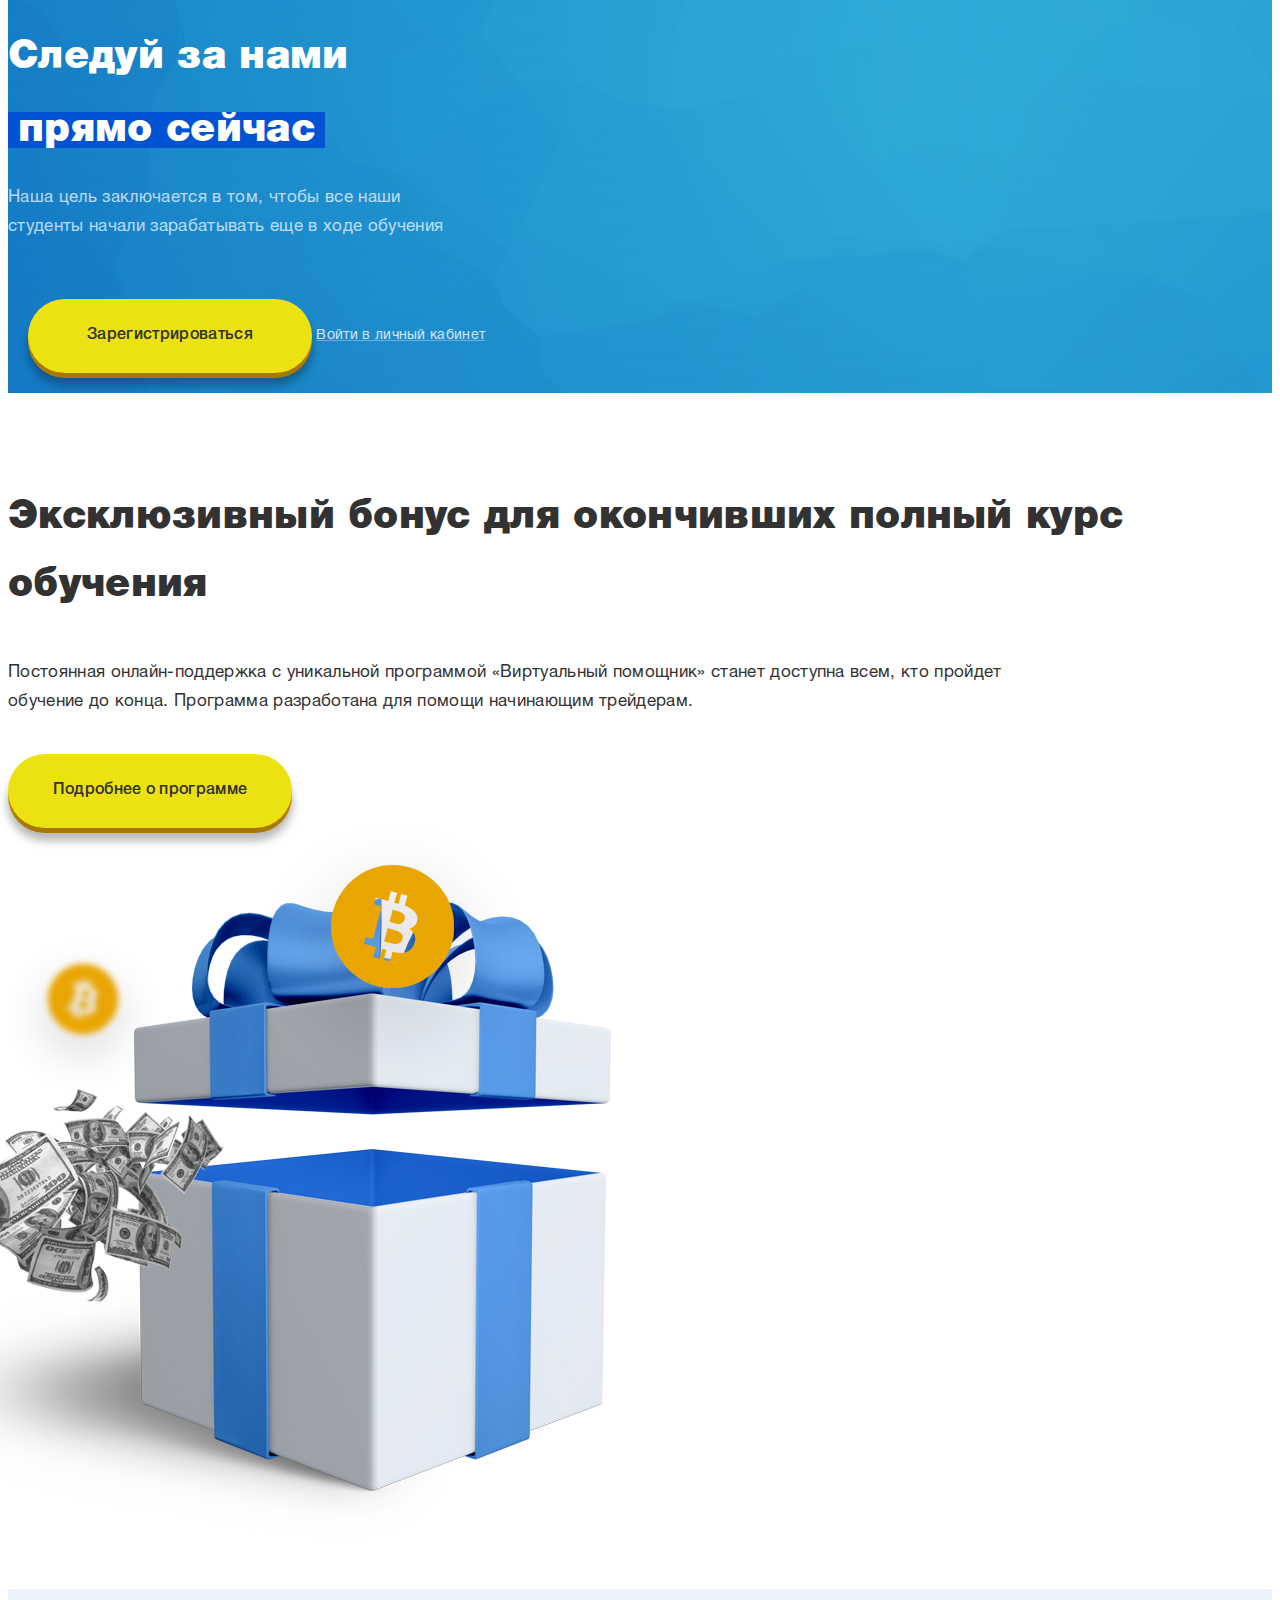
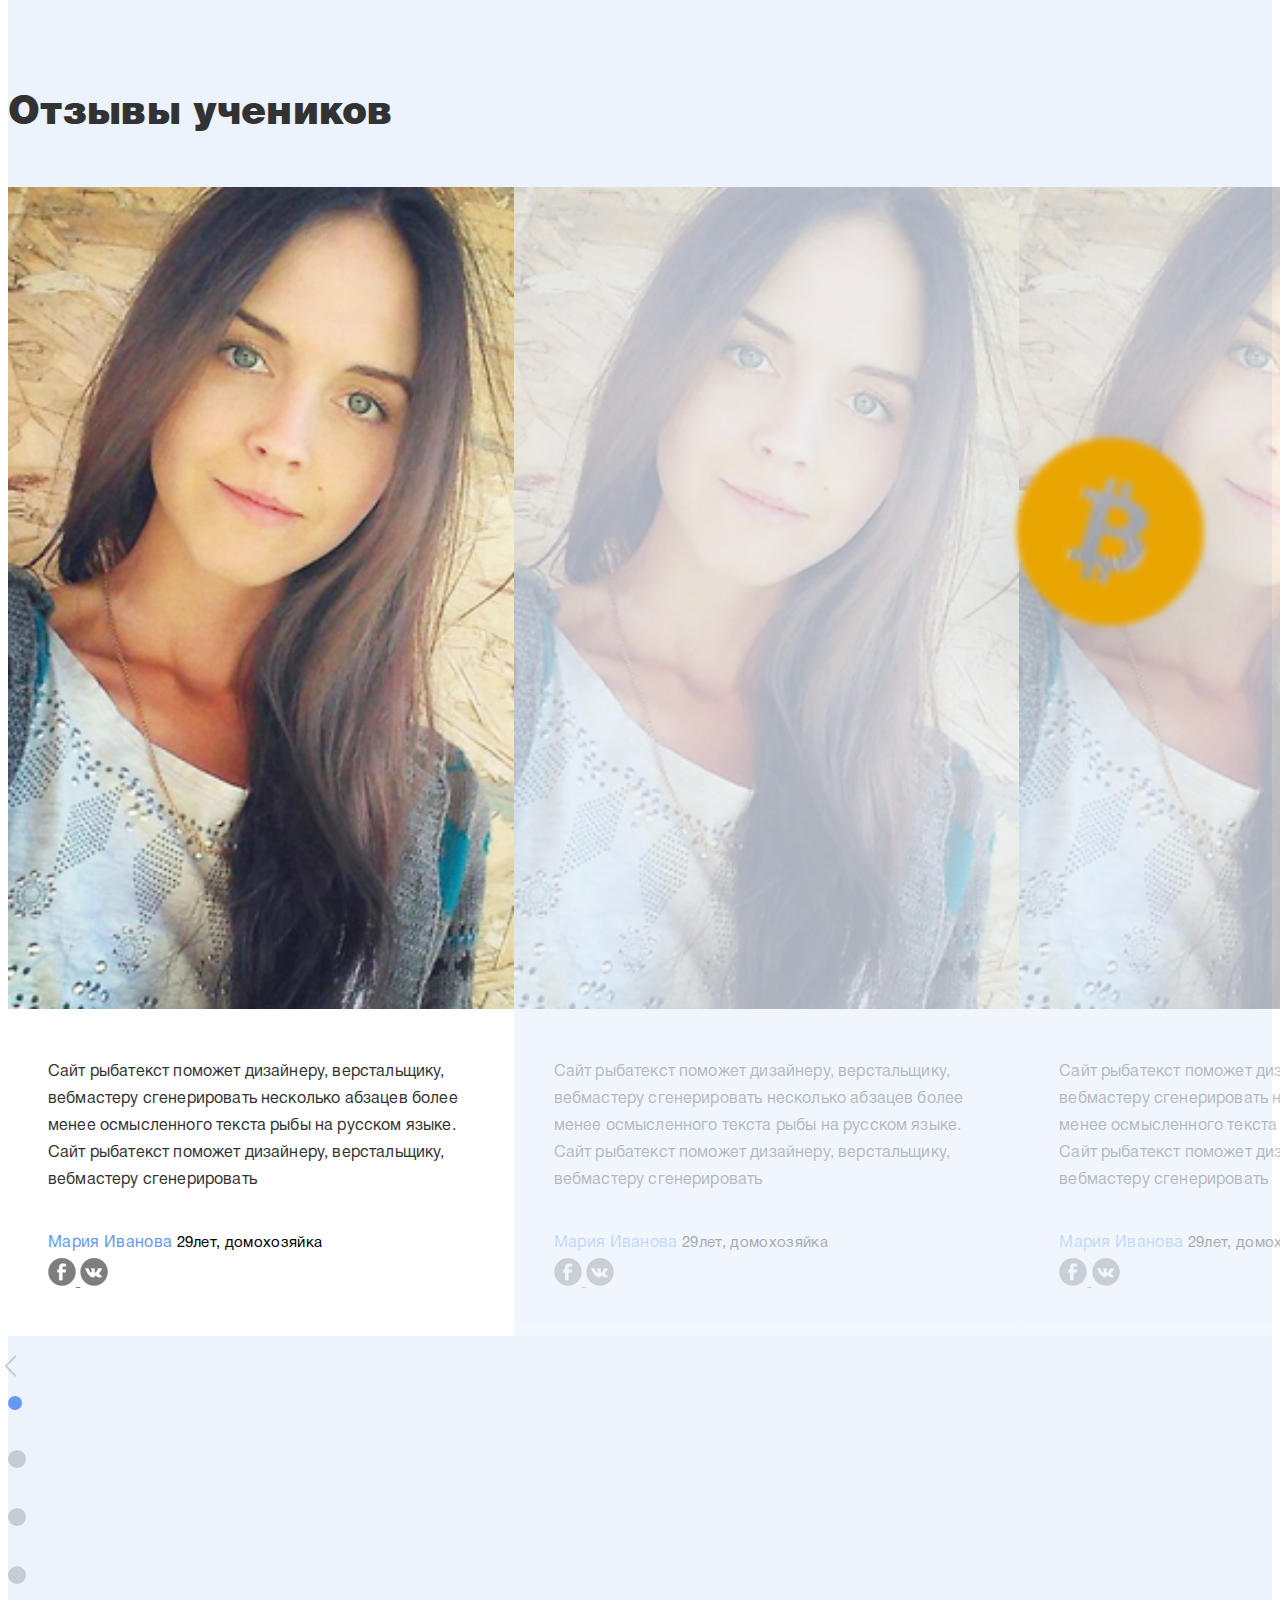
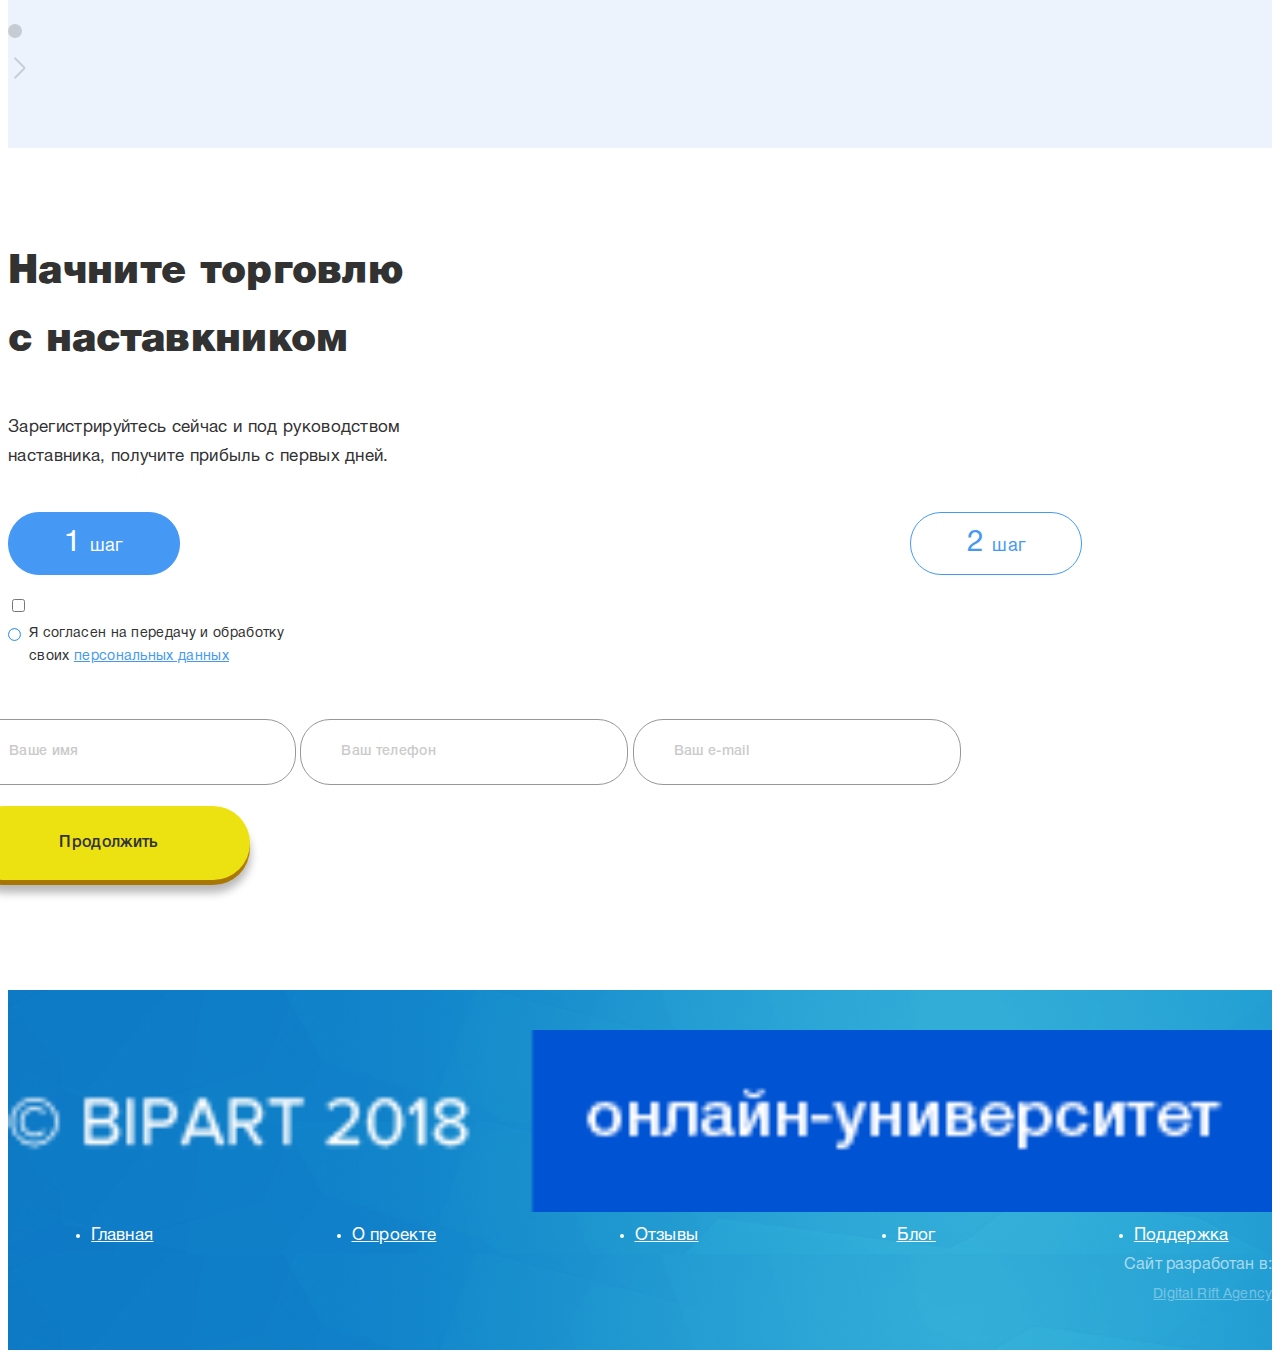
==== commit cd57e51f: "Add files via upload" ====
--- a/index.html
+++ b/index.html
@@ -2,8 +2,6 @@
 <html lang="en">
 
 <head>
-    <meta charset="UTF-8">
-    <meta name="viewport" content="width=device-width, initial-scale=1.0">
     <meta http-equiv="X-UA-Compatible" content="ie=edge">
     <link rel="stylesheet" href="https://stackpath.bootstrapcdn.com/bootstrap/4.1.1/css/bootstrap.min.css" integrity="sha384-WskhaSGFgHYWDcbwN70/dfYBj47jz9qbsMId/iRN3ewGhXQFZCSftd1LZCfmhktB"
         crossorigin="anonymous">
--- a/css/style.css
+++ b/css/style.css
@@ -136,7 +136,7 @@
 }
 
 .header {
-    margin: 0 auto 20px;
+    margin: 0 auto;
     padding: 20px 0;
 }
 
@@ -282,7 +282,7 @@
     color: #4599f5;
 }
 
-form input {
+form input, .personal__info-input {
     margin-bottom: 21px;
     width: 284px;
     height: 62px;
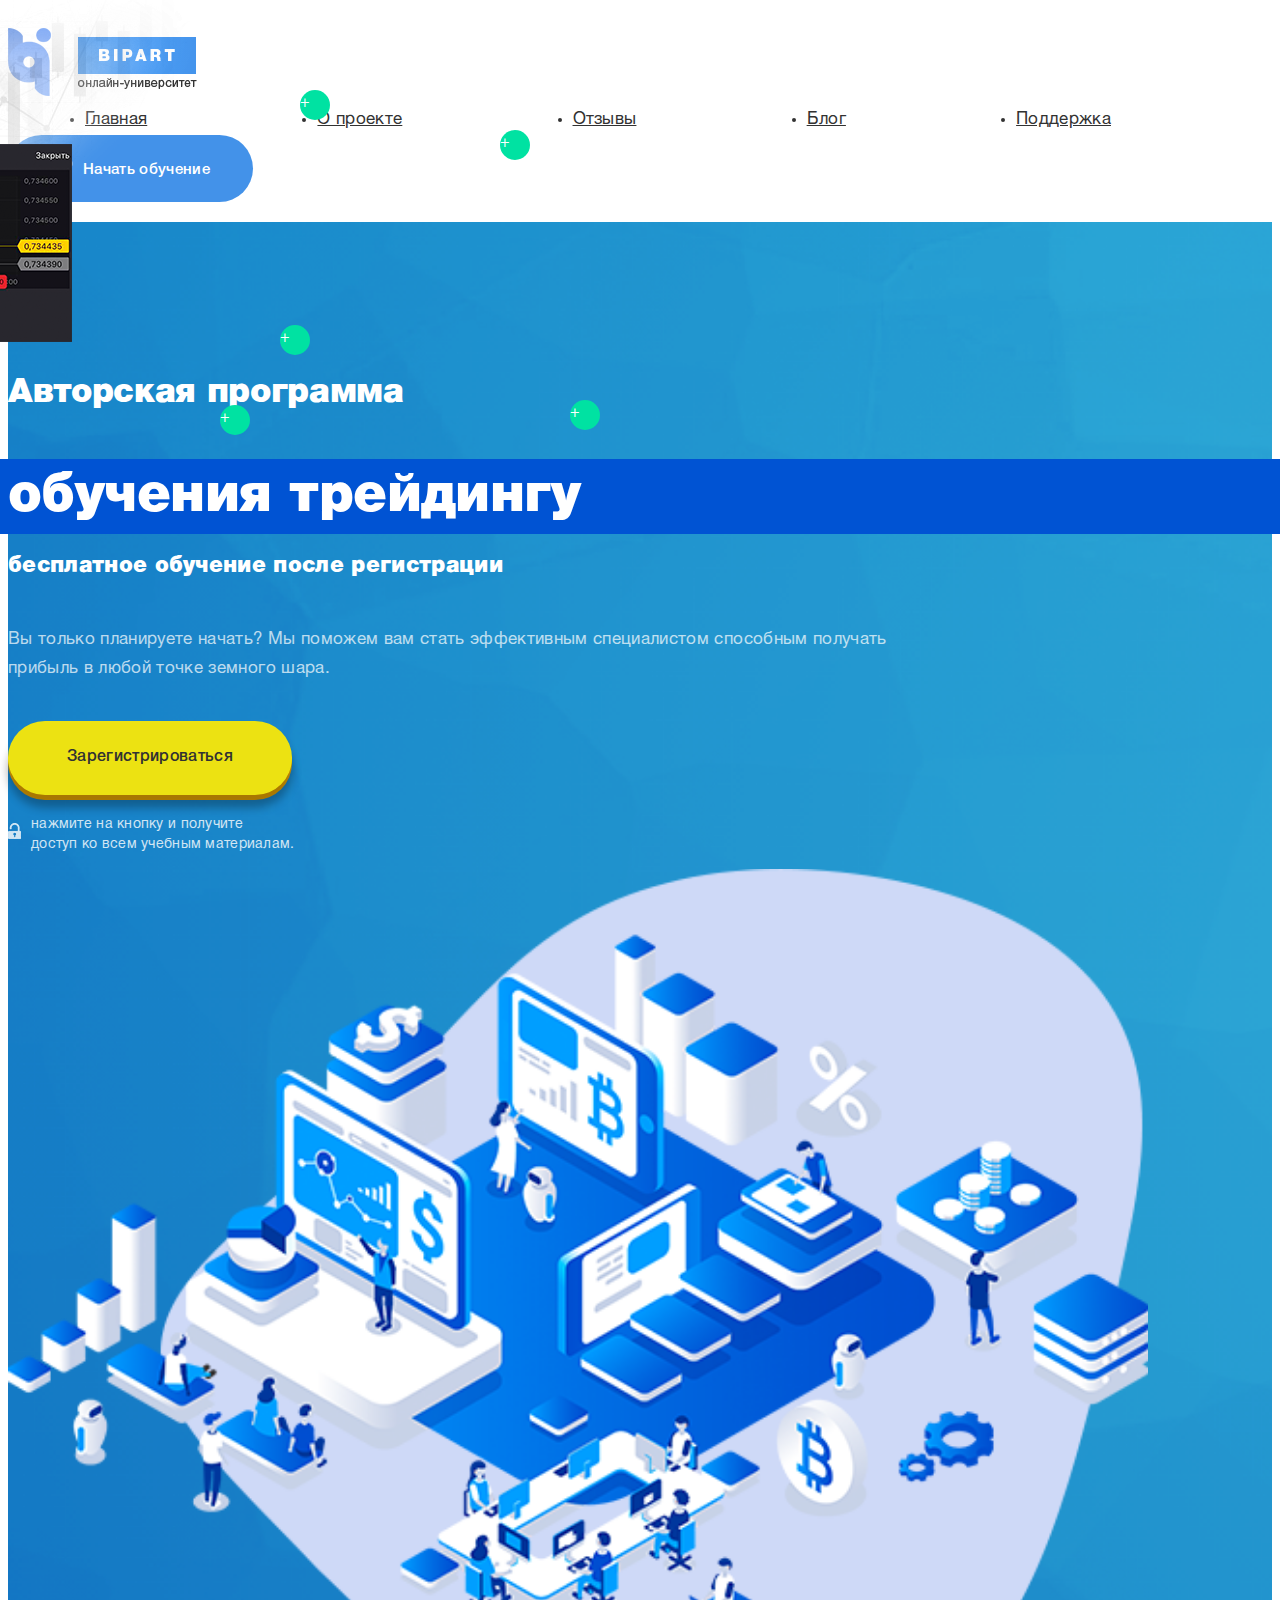
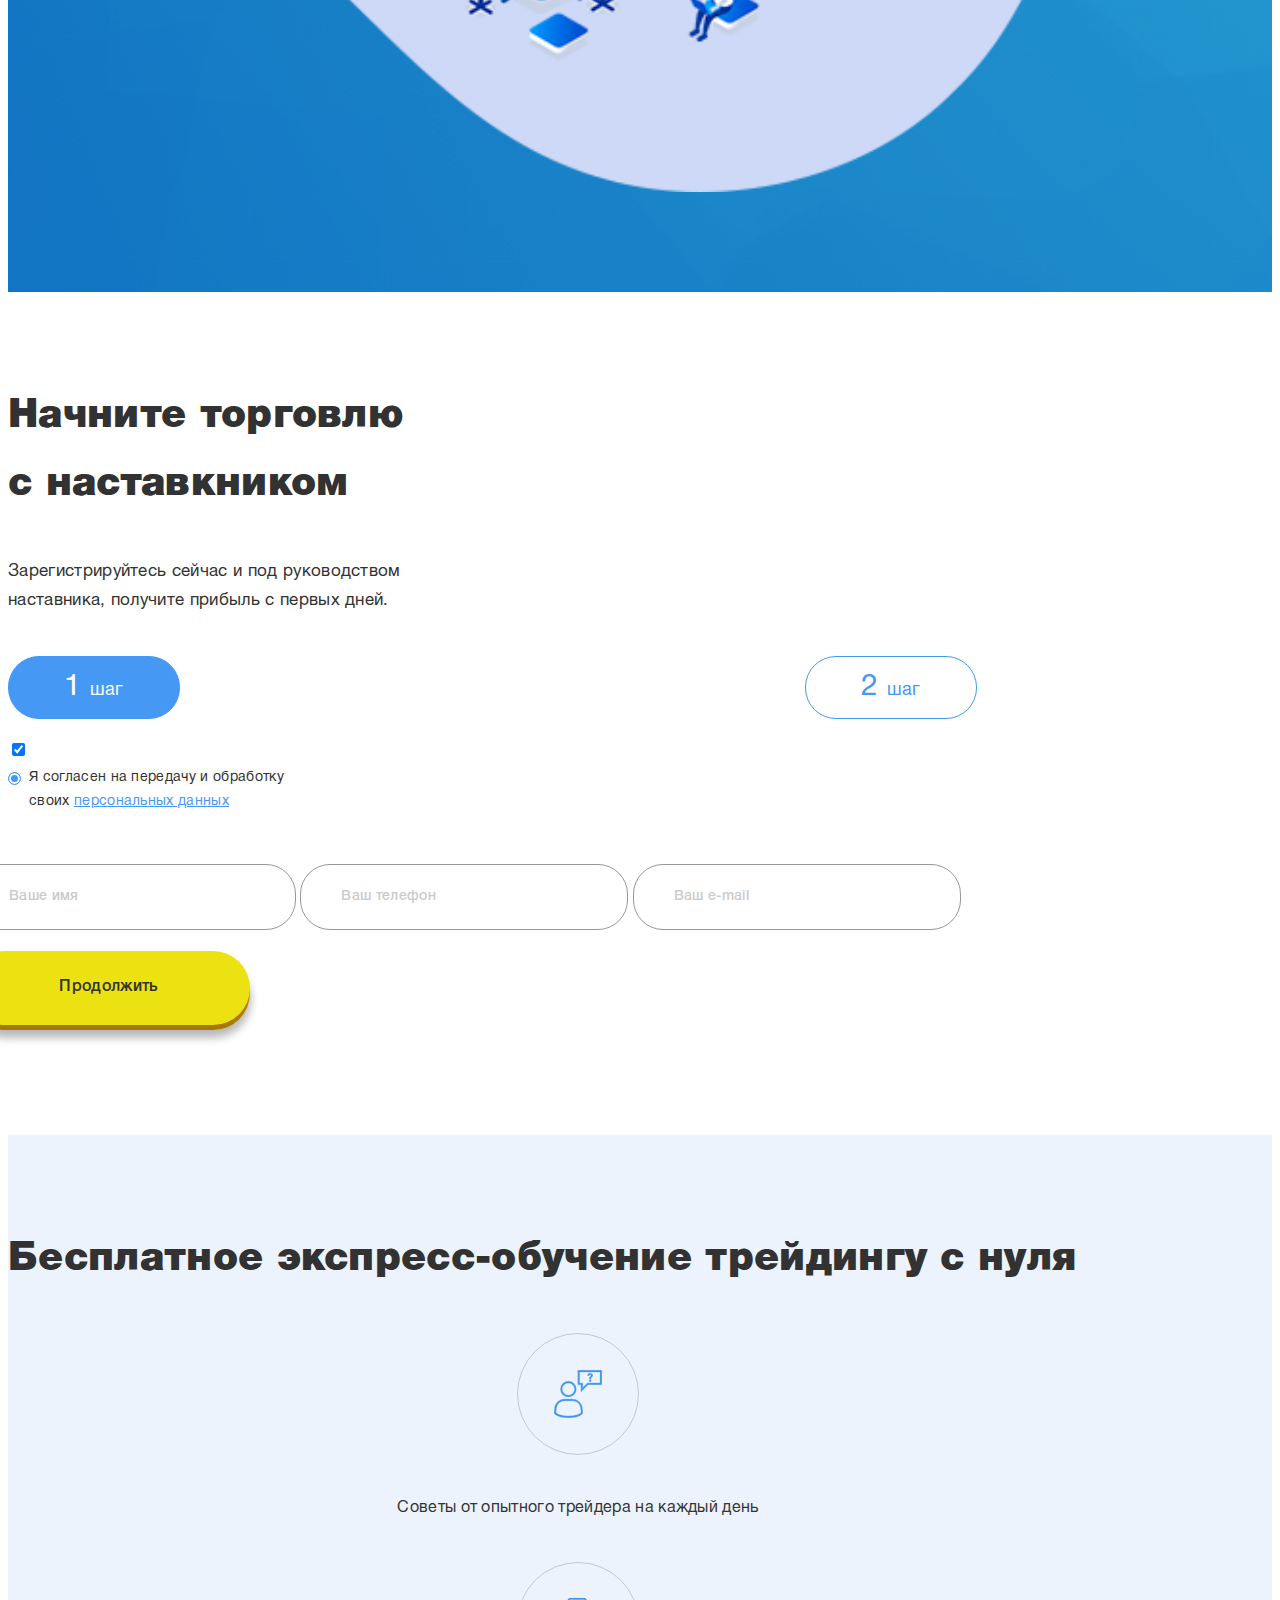
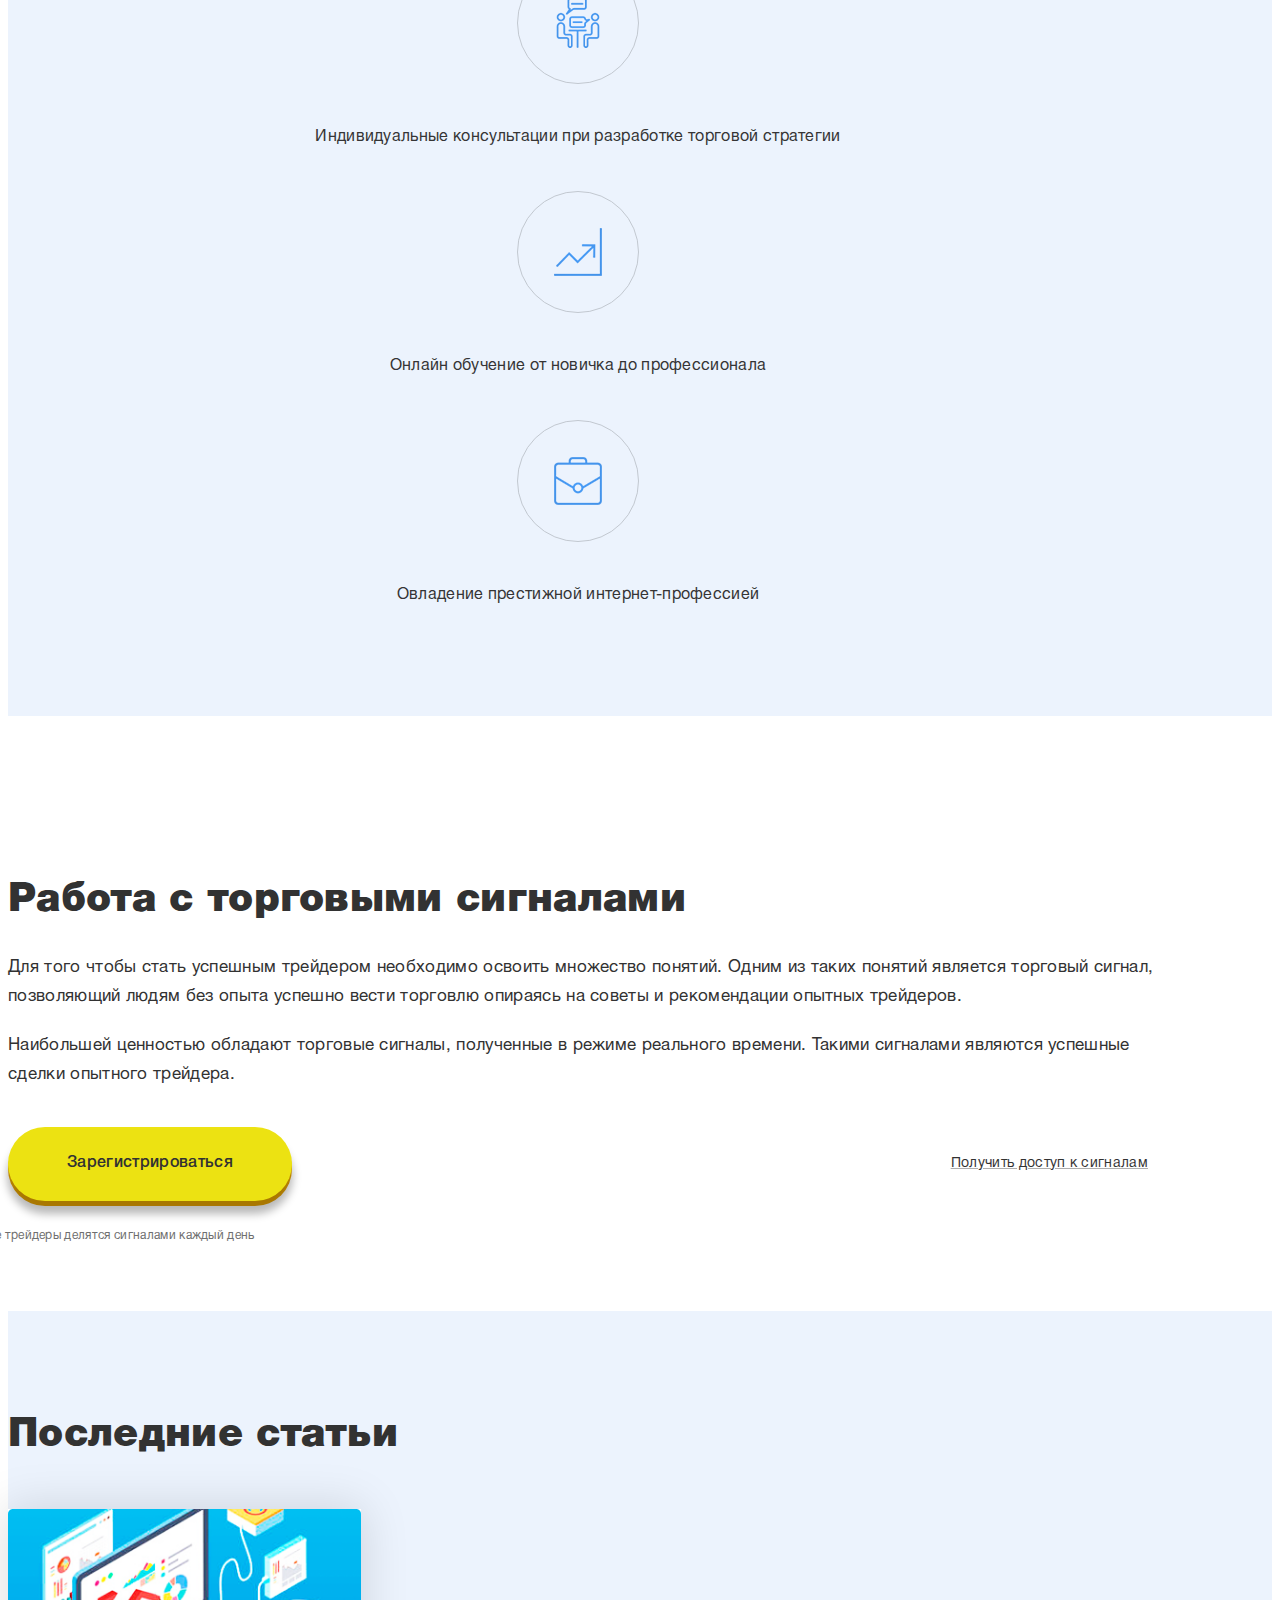
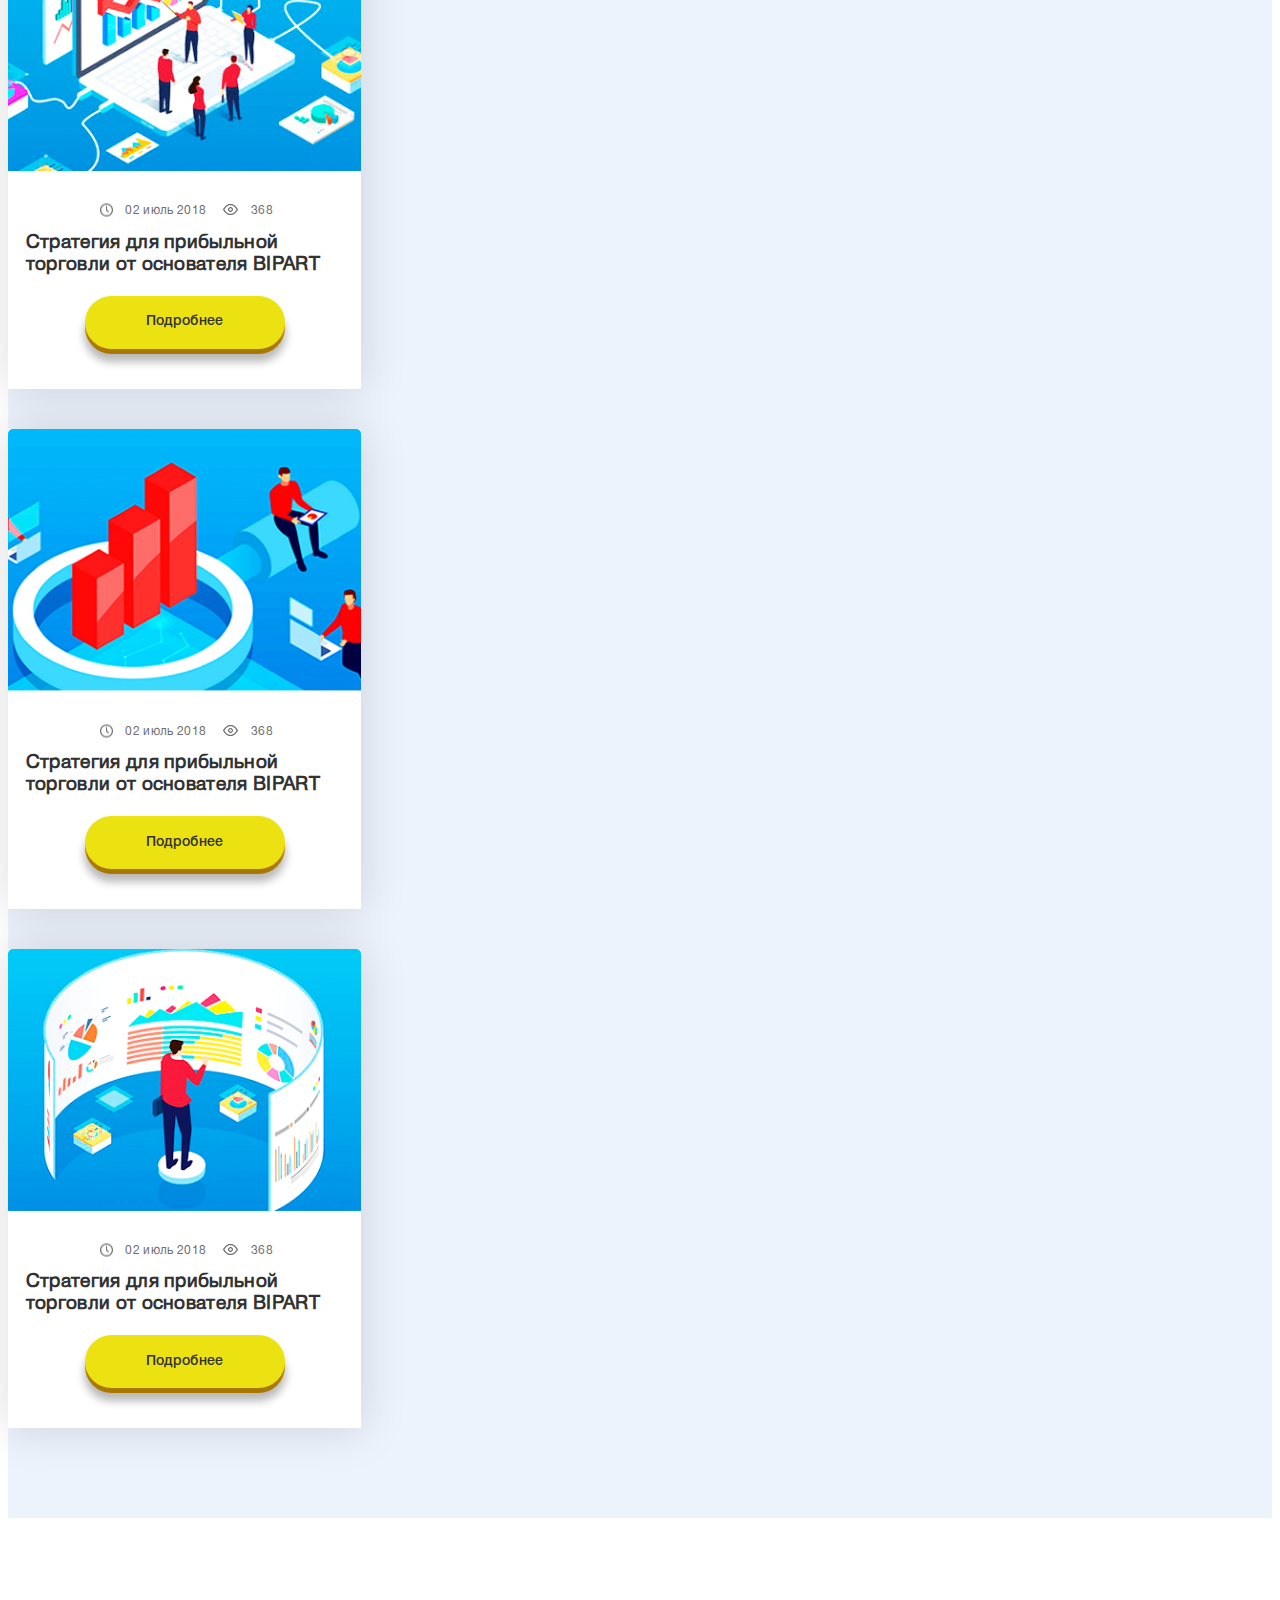
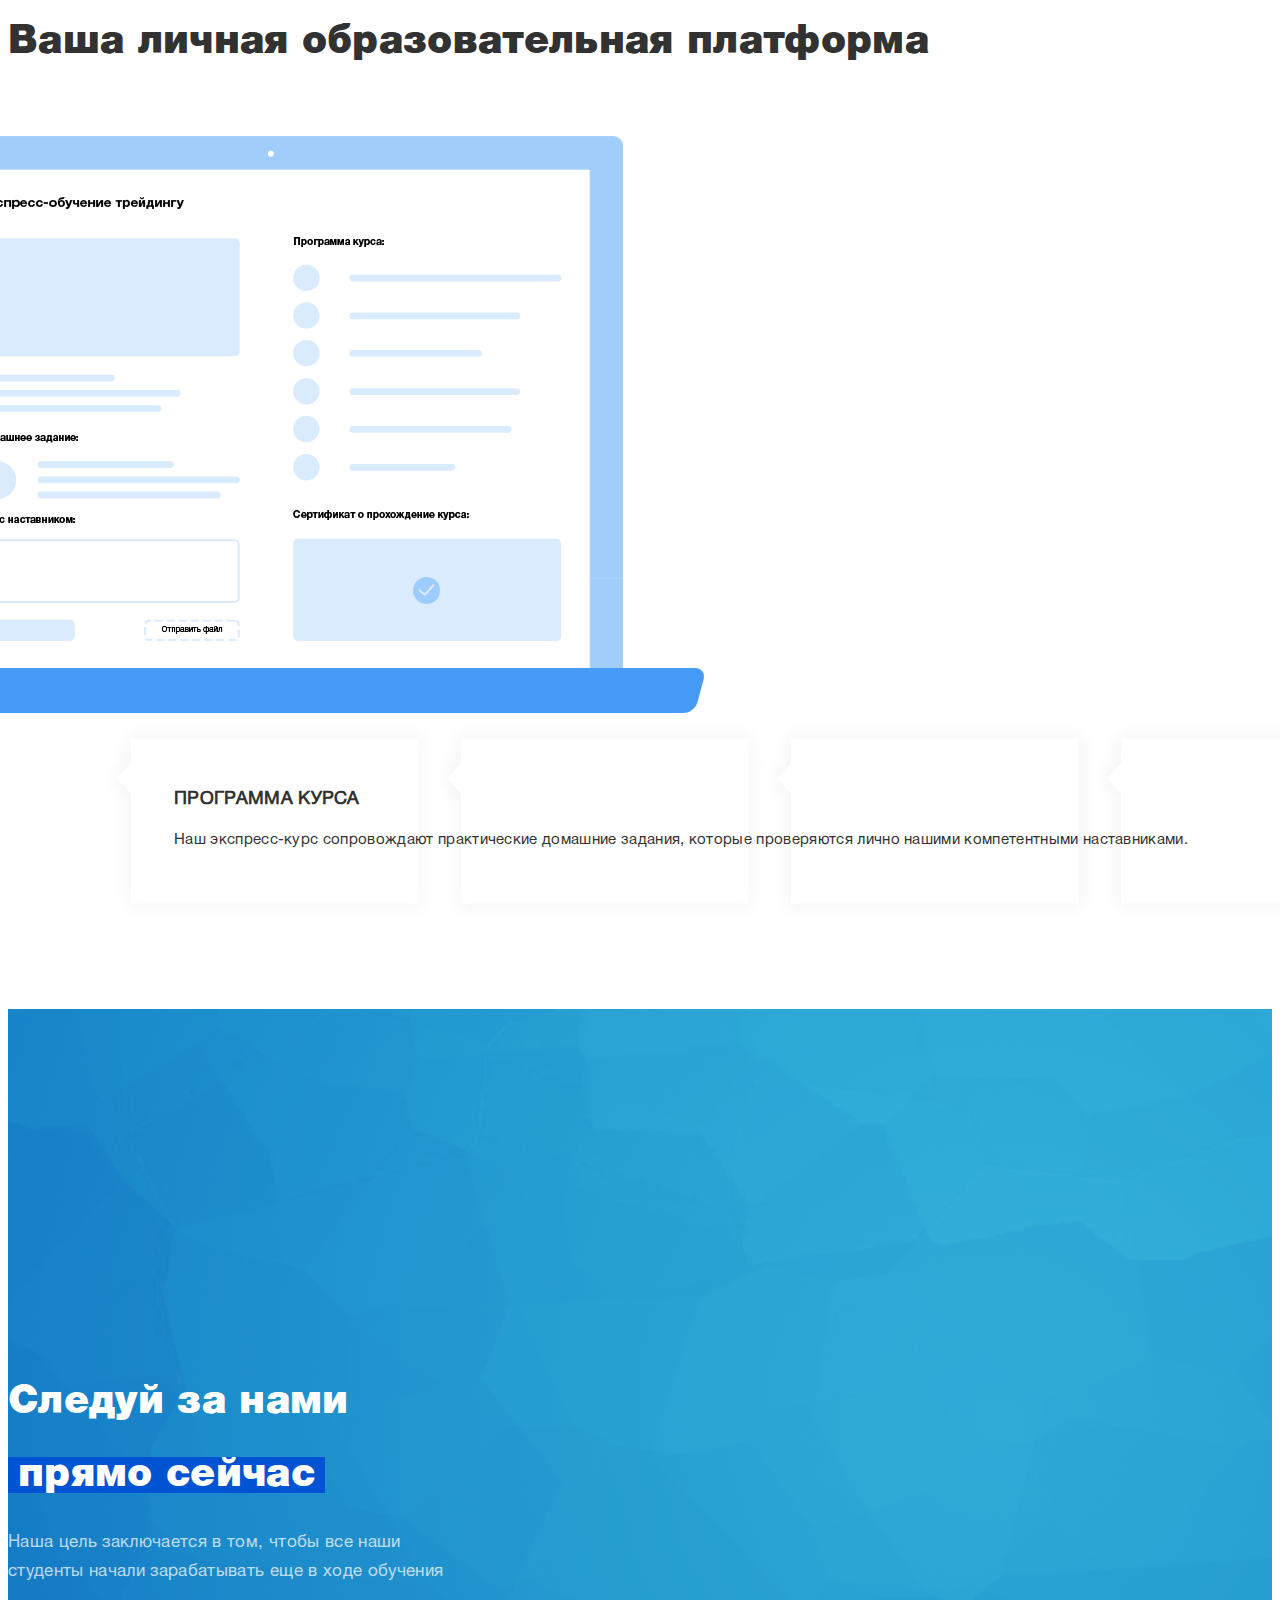
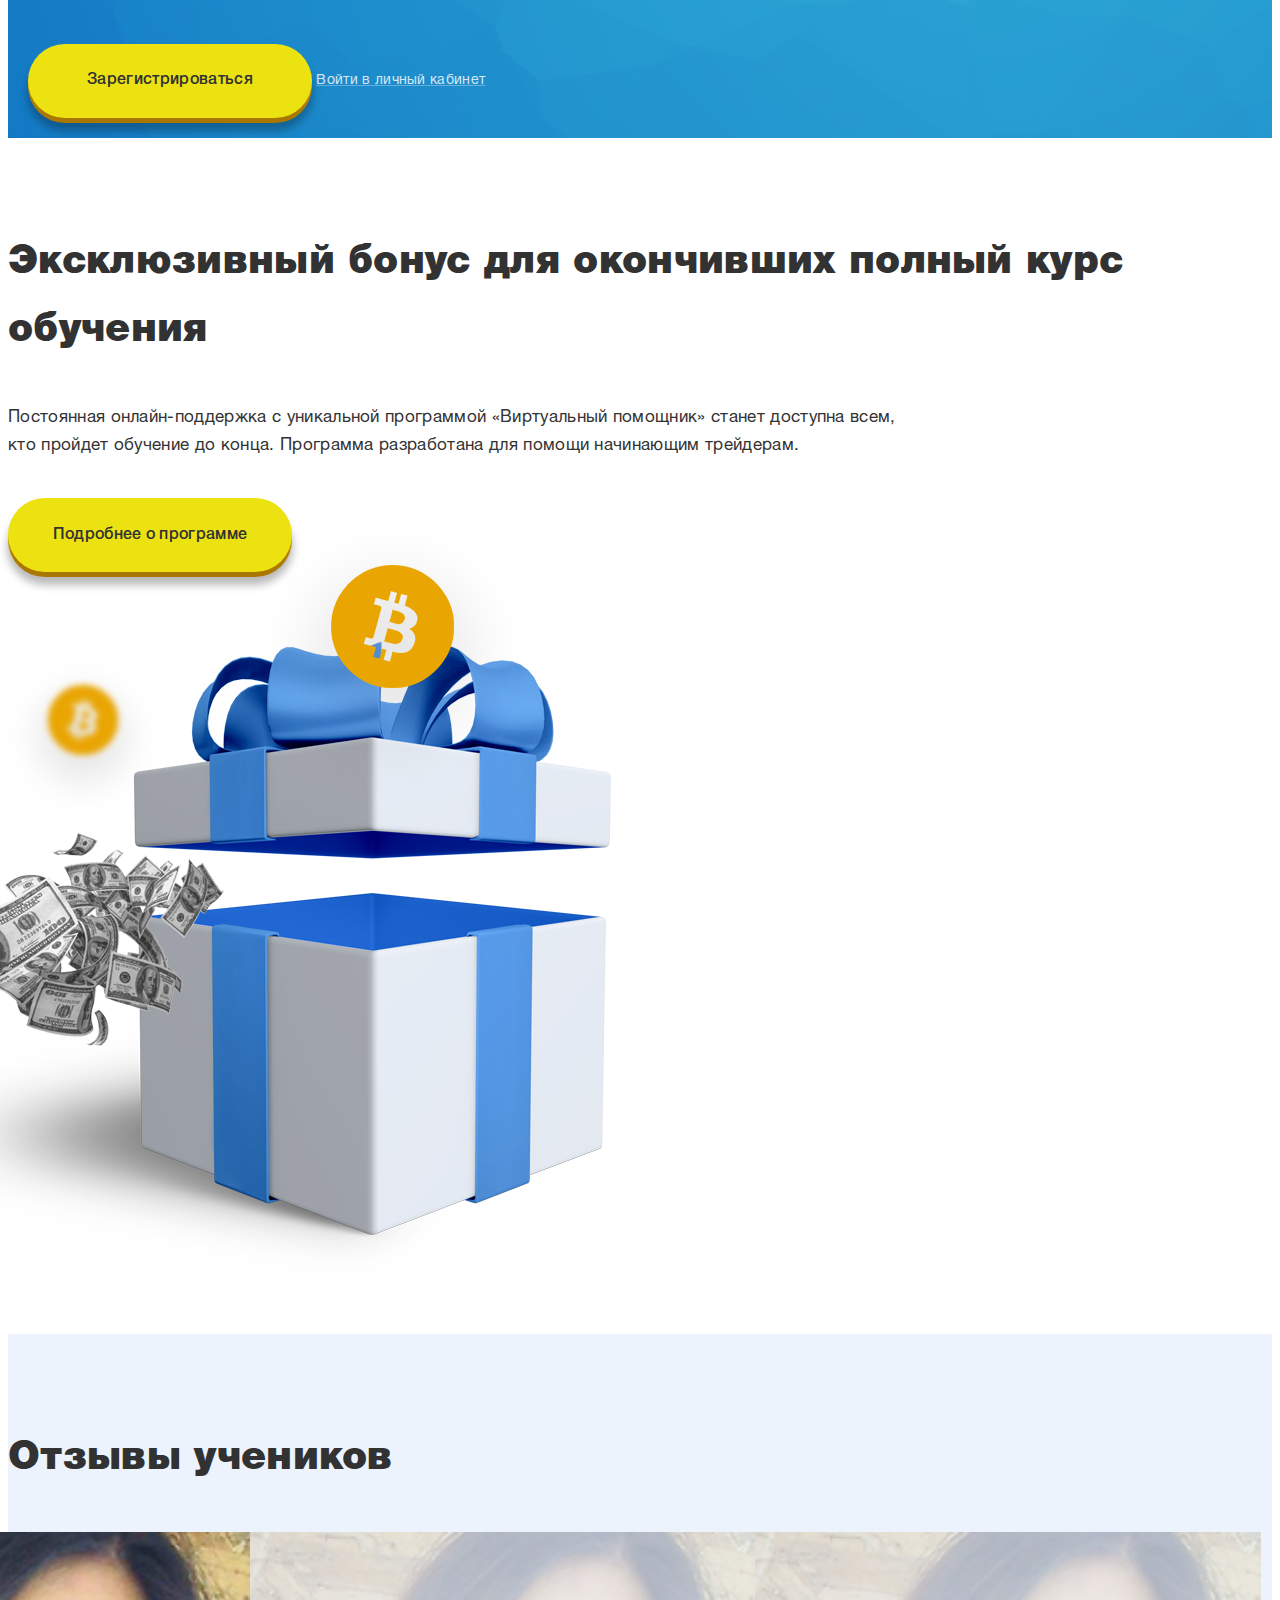
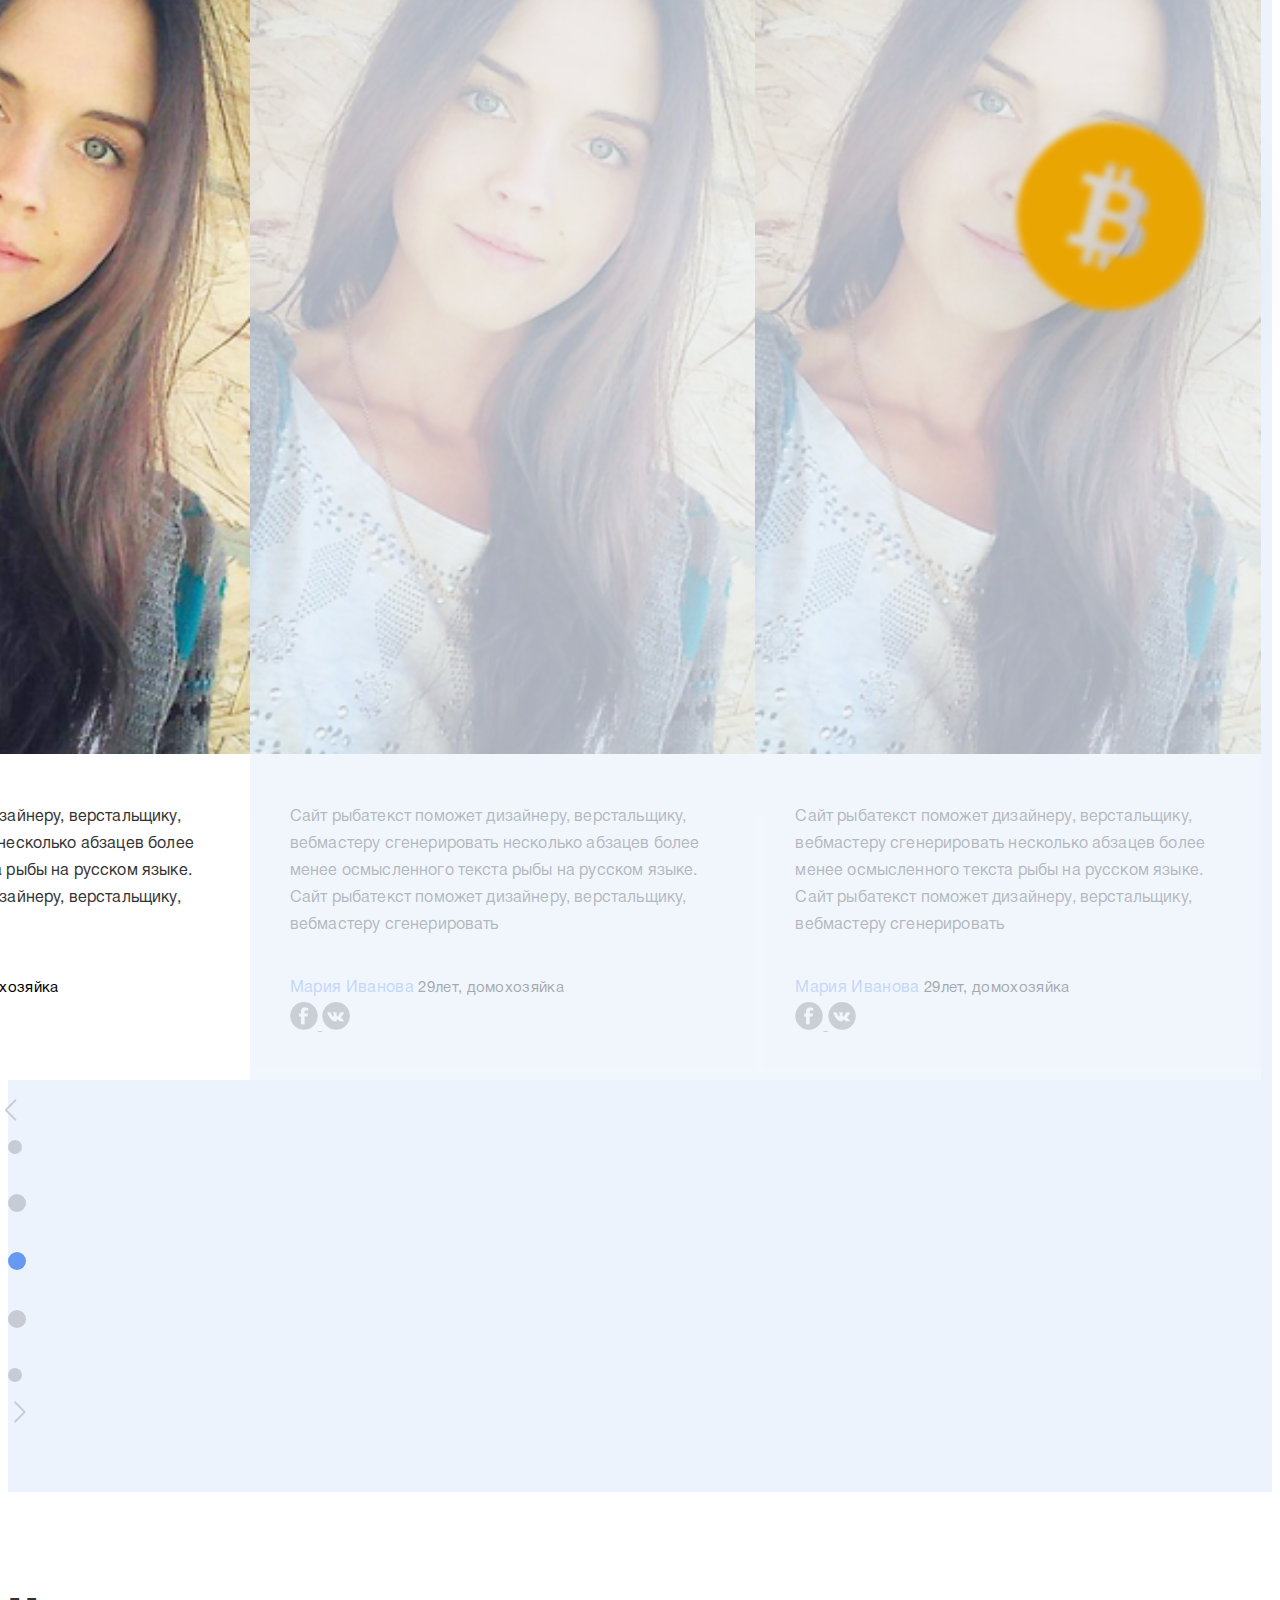
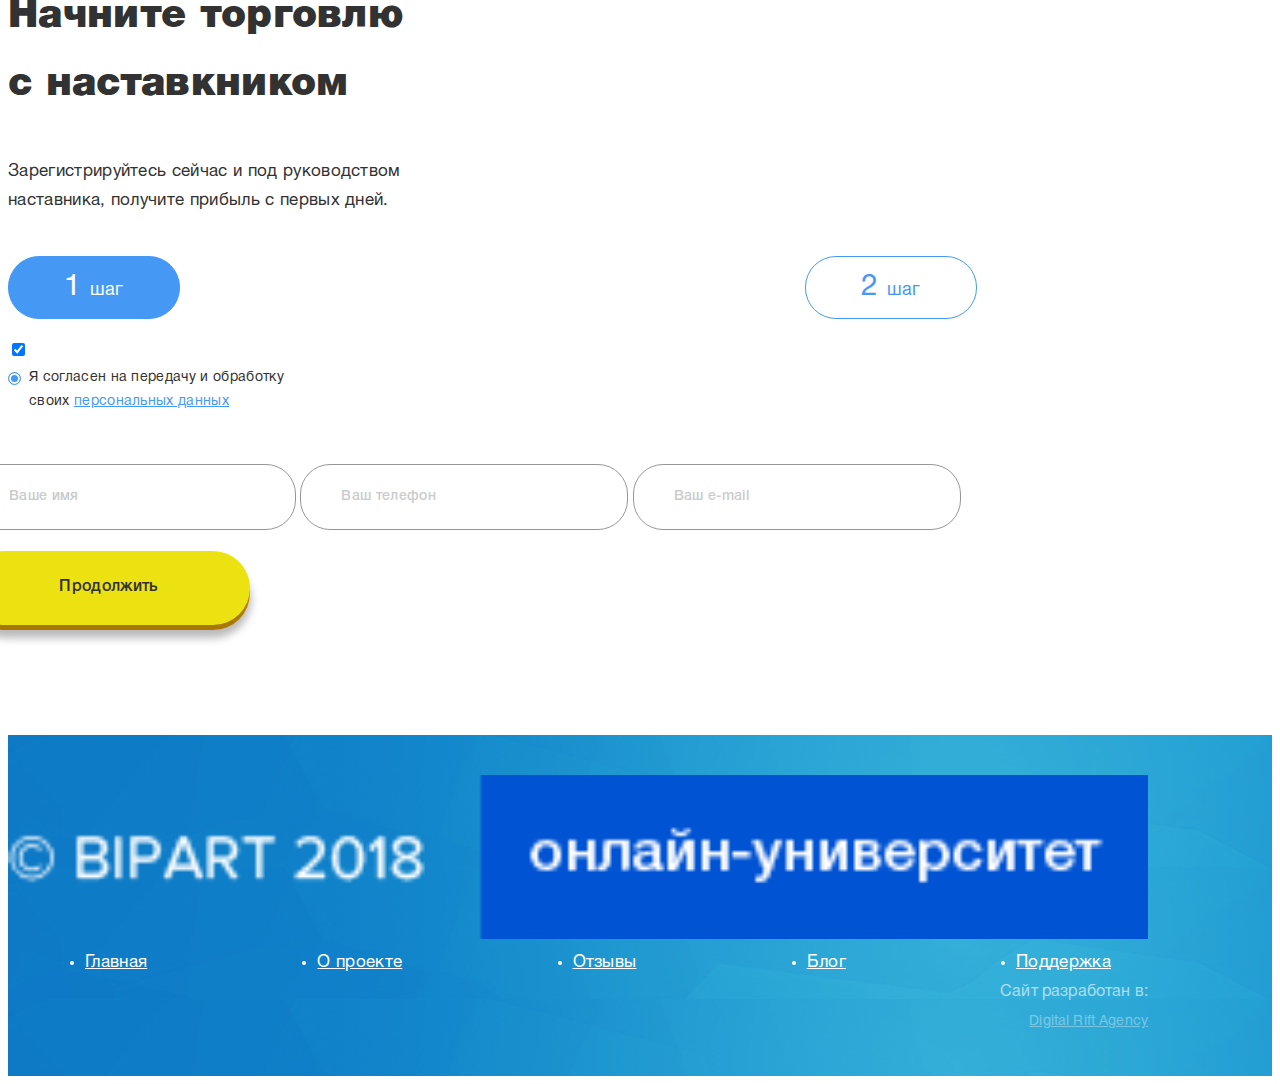
==== commit 010ddde2: "Add files via upload" ====
--- a/index.html
+++ b/index.html
@@ -2,6 +2,7 @@
 <html lang="en">
 
 <head>
+    <meta charset="UTF-8">
     <meta http-equiv="X-UA-Compatible" content="ie=edge">
     <link rel="stylesheet" href="https://stackpath.bootstrapcdn.com/bootstrap/4.1.1/css/bootstrap.min.css" integrity="sha384-WskhaSGFgHYWDcbwN70/dfYBj47jz9qbsMId/iRN3ewGhXQFZCSftd1LZCfmhktB"
         crossorigin="anonymous">
@@ -176,10 +177,10 @@
                     <p class="paragraph"> Наибольшей ценностью обладают торговые сигналы, полученные в режиме реального времени. Такими сигналами
                         являются успешные сделки опытного трейдера.</p>
                     <div class="wrapper">
-                        <button class="callback yellow">
+                        <a href="registration.html"><button class="callback yellow">
                             <span class="callback-text">Зарегистрироваться</span>
-                        </button>
-                        <a href="" class="get_access">Получить доступ к сигналам</a>
+                        </button></a>
+                        <a href="registration.html" class="get_access">Получить доступ к сигналам</a>
                     </div>
                 </div>
             </div>
@@ -290,10 +291,10 @@
                         <br> студенты начали зарабатывать еще в ходе обучения</p>
                 </div>
                 <div class="col-3 text-center d-flex flex-column align-items-end justify-content-start enter">
-                    <button class="yellow callback">
+                    <a href="registration.html"> <button class="yellow callback">
                         <span class="callback-text">Зарегистрироваться</span>
-                    </button>
-                    <a href="" class="get_access white align-self-center">Войти в личный кабинет</a>
+                    </button></a>
+                    <a href="registration.html" class="get_access white align-self-center">Войти в личный кабинет</a>
                 </div>
             </div>
         </div>
@@ -322,7 +323,7 @@
                     <h1 class="heading text-center">Отзывы учеников</h1>
                 </div>
                 <div class="slider__container">
-                    <div class="feedback active-feedback col-6 offset-3 d-flex">
+                    <div class="feedback col-6 offset-3 d-flex">
                         <div class=" d-flex">
                             <img src="images/girl.png" alt="" class="avatar col-4">
                             <div class="text ">
@@ -368,6 +369,28 @@
                             </div>
                         </div>
                     </div>
+                    <div class="feedback active-feedback col-6 offset-1 d-flex">
+                        <img src="images/girl.png" alt="" class="avatar col-4">
+                        <div class="text ">
+                            <p class="paragraph">Сайт рыбатекст поможет дизайнеру, верстальщику, вебмастеру сгенерировать несколько абзацев более
+                                менее осмысленного текста рыбы на русском языке. Сайт рыбатекст поможет дизайнеру, верстальщику,
+                                вебмастеру сгенерировать</p>
+                            <div class="info d-flex align-items-center justify-content-between">
+                                <div class="name">
+                                    <span class="name d-block">Мария Иванова</span>
+                                    <span class="age d-block">29лет, домохозяйка</span>
+                                </div>
+                                <div class="social">
+                                    <a href="" class="soc">
+                                        <img src="images/facebook.png" alt="" class="soc-img">
+                                    </a>
+                                    <a href="" class="soc">
+                                        <img src="images/vk.png" alt="" class="soc-img">
+                                    </a>
+                                </div>
+                            </div>
+                        </div>
+                    </div>
                     <div class="feedback col-6 offset-1 d-flex">
                         <img src="images/girl.png" alt="" class="avatar col-4">
                         <div class="text ">
@@ -412,37 +435,15 @@
                             </div>
                         </div>
                     </div>
-                    <div class="feedback col-6 offset-1 d-flex">
-                        <img src="images/girl.png" alt="" class="avatar col-4">
-                        <div class="text ">
-                            <p class="paragraph">Сайт рыбатекст поможет дизайнеру, верстальщику, вебмастеру сгенерировать несколько абзацев более
-                                менее осмысленного текста рыбы на русском языке. Сайт рыбатекст поможет дизайнеру, верстальщику,
-                                вебмастеру сгенерировать</p>
-                            <div class="info d-flex align-items-center justify-content-between">
-                                <div class="name">
-                                    <span class="name d-block">Мария Иванова</span>
-                                    <span class="age d-block">29лет, домохозяйка</span>
-                                </div>
-                                <div class="social">
-                                    <a href="" class="soc">
-                                        <img src="images/facebook.png" alt="" class="soc-img">
-                                    </a>
-                                    <a href="" class="soc">
-                                        <img src="images/vk.png" alt="" class="soc-img">
-                                    </a>
-                                </div>
-                            </div>
-                        </div>
-                    </div>
                 </div>
                 <div class="col-2 m-auto d-flex justify-content-between align-items-center">
                     <div id="prev">
                         <div class="prev"></div>
                         <div class="prev"></div>
                     </div>
-                    <div class="controll current" id="s0"></div>
+                    <div class="controll " id="s0"></div>
                     <div class="controll" id="s1"></div>
-                    <div class="controll" id="s2"></div>
+                    <div class="controll current" id="s2"></div>
                     <div class="controll" id="s3"></div>
                     <div class="controll" id="s4"></div>
                     <div id="next">
@@ -474,7 +475,7 @@
                                 <span class="bignum">2 </span> шаг</span>
                         </button>
                     </div>
-                    <input type="checkbox" id="check1" class="d-none">
+                    <input type="checkbox" id="check1" checked="checked" class="d-none">
                     <label for="check1">
                         <div class="check"></div>
                         <p class="paragraph accept">Я согласен на передачу и обработку
--- a/css/style.css
+++ b/css/style.css
@@ -23,6 +23,11 @@
     font-family: "Helvetica Neue Cyr - Roman";
     src: url(../fonts/HelveticaNeueCyr-Roman.otf);
     font-weight: 400;
+}
+
+.container {
+    width: 1140px !important;
+    max-width: 1140px !important;
 }
 
 * {
@@ -209,6 +214,13 @@
     display: flex;
     font-size: 14px;
     margin-top: 0;
+    /* Style for "нажмите на" */
+    opacity: 0.8;
+    color: #ffffff;
+    font-family: "Helvetica Neue Cyr - Roman";
+    font-weight: 400;
+    line-height: 20px;
+    letter-spacing: 0.28px;
 }
 
 .lock::before {
@@ -282,7 +294,8 @@
     color: #4599f5;
 }
 
-form input, .personal__info-input {
+form input,
+.personal__info-input {
     margin-bottom: 21px;
     width: 284px;
     height: 62px;
@@ -664,6 +677,11 @@
     font-weight: 700;
     width: 90%;
     margin: 0 auto;
+    line-height: 22px;
+}
+
+.blog .callback-text {
+    font-size: 14px;
 }
 
 .date:before {
@@ -1006,6 +1024,35 @@
     opacity: 1;
 }
 
+.error {
+    border-color: rgb(221, 55, 55);
+    border-width: 2px;
+    animation: shake .7s;
+    -webkit-animation: shake .7s;
+    -o-animation: shake .7s;
+    -moz-animation: shake .7s
+}
+
+@keyframes shake {
+    10%,
+    90% {
+        transform: translate3d(-1px, 0, 0);
+    }
+    20%,
+    80% {
+        transform: translate3d(2px, 0, 0);
+    }
+    30%,
+    50%,
+    70% {
+        transform: translate3d(-4px, 0, 0);
+    }
+    40%,
+    60% {
+        transform: translate3d(4px, 0, 0);
+    }
+}
+
 .feedback .paragraph {
     opacity: 0.8;
     color: #000000;
@@ -1162,8 +1209,9 @@
 footer img {
     width: 100%;
 }
-.shadowed{
+
+.shadowed {
     box-shadow: 0 0 39px 4px rgba(0, 0, 0, 0.1);
 }
-/* Footer styles */
-
+
+/* Footer styles */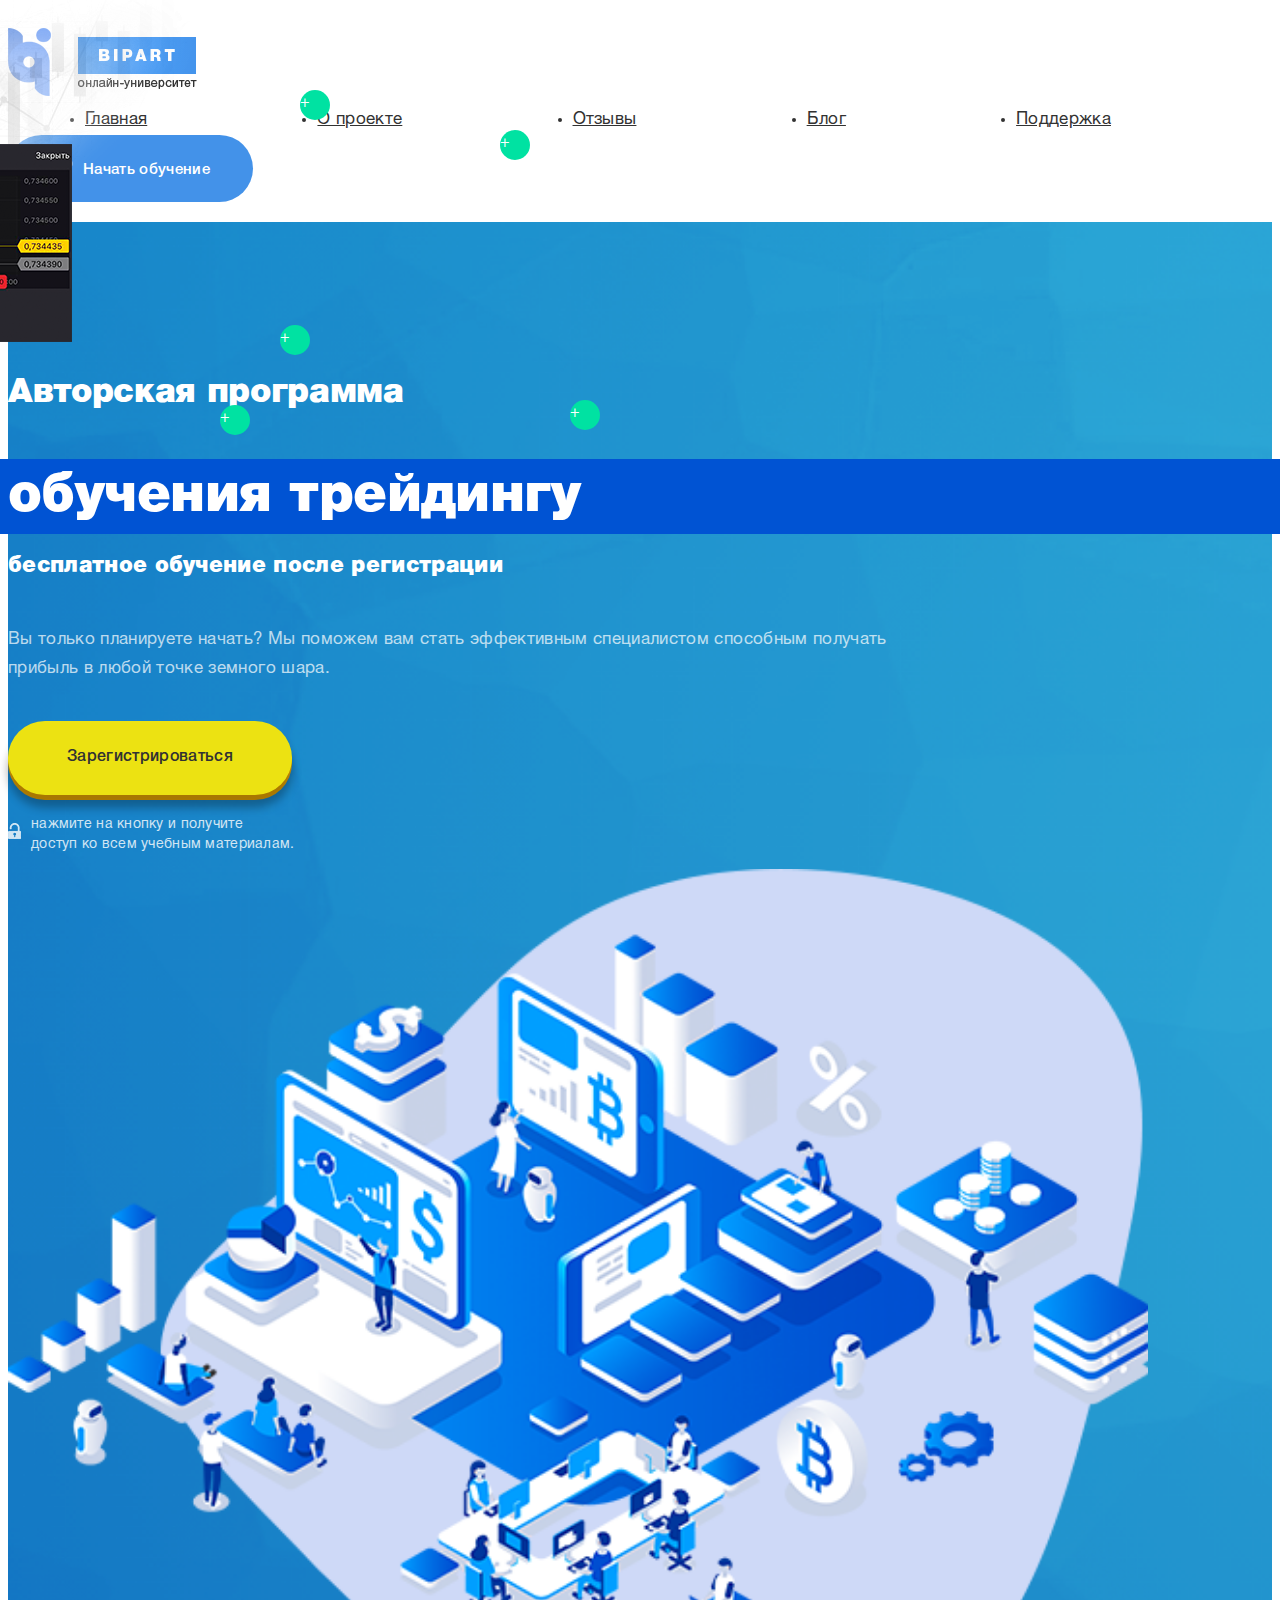
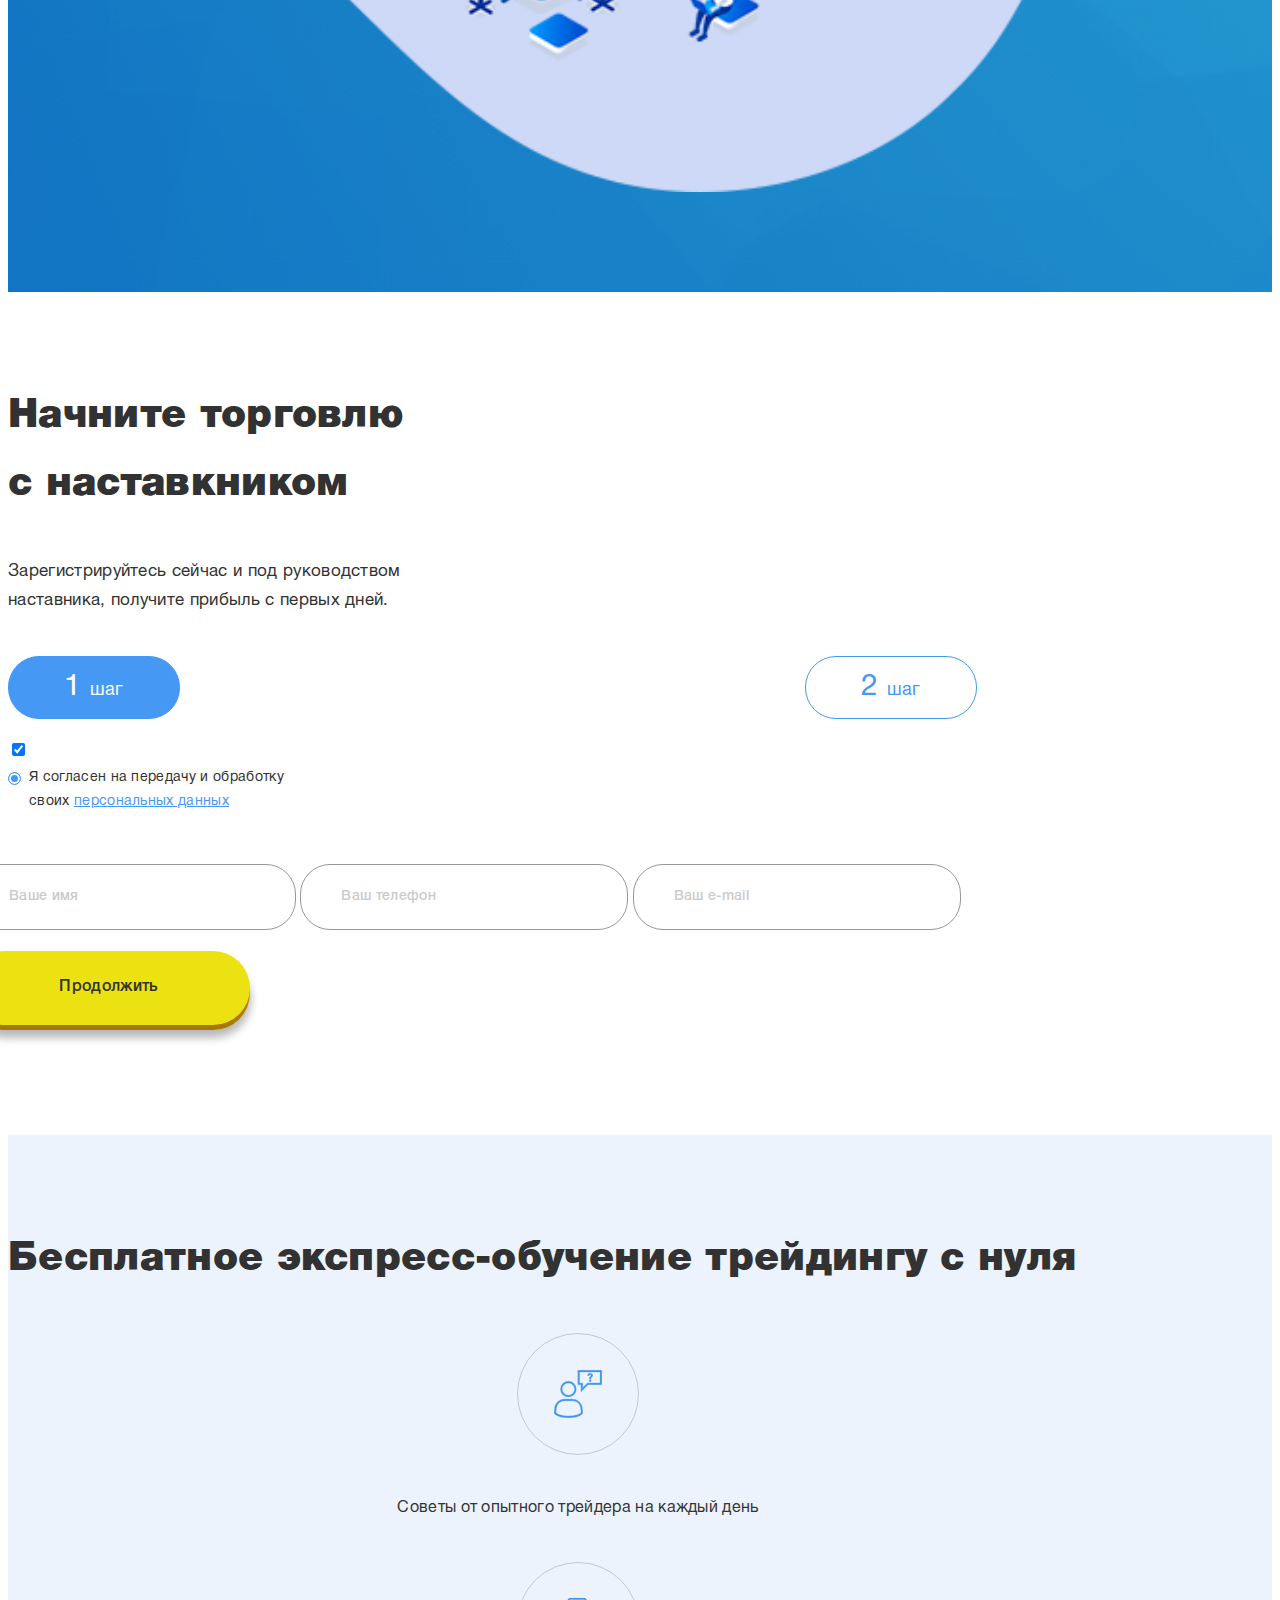
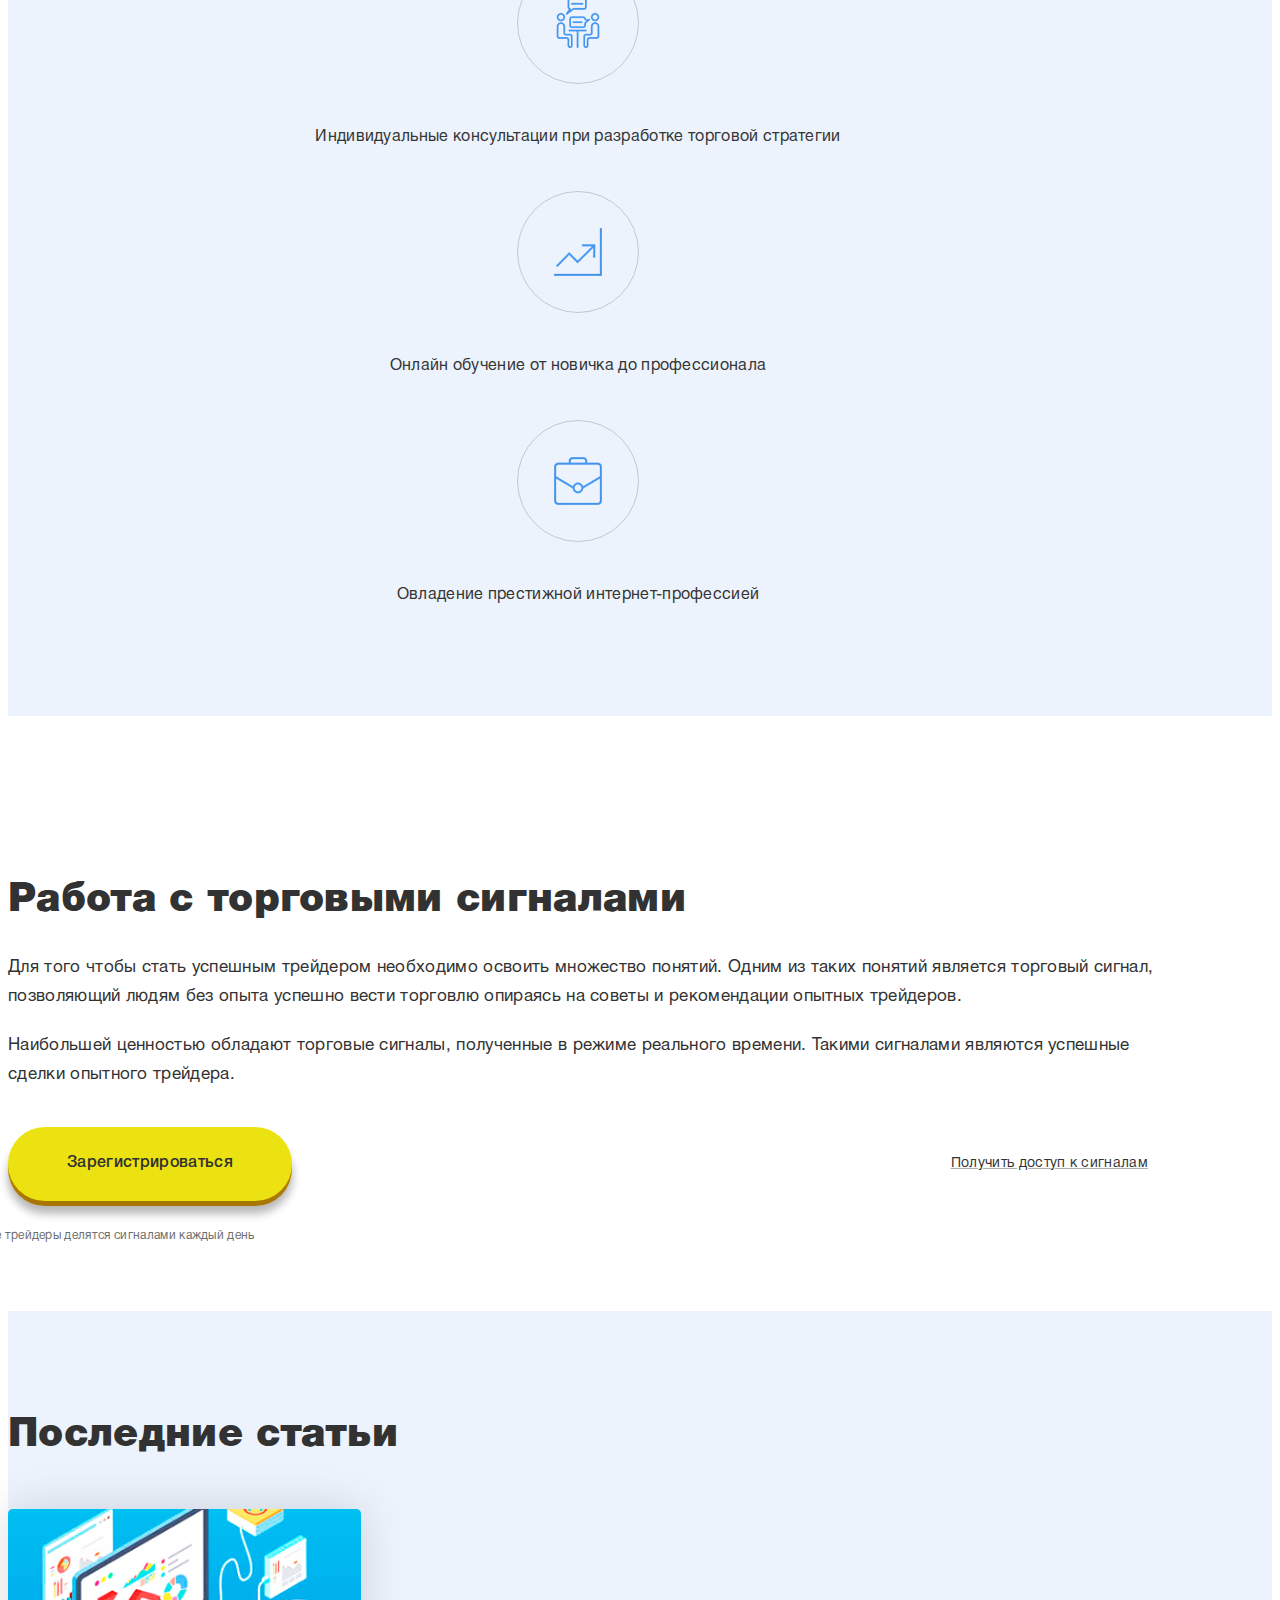
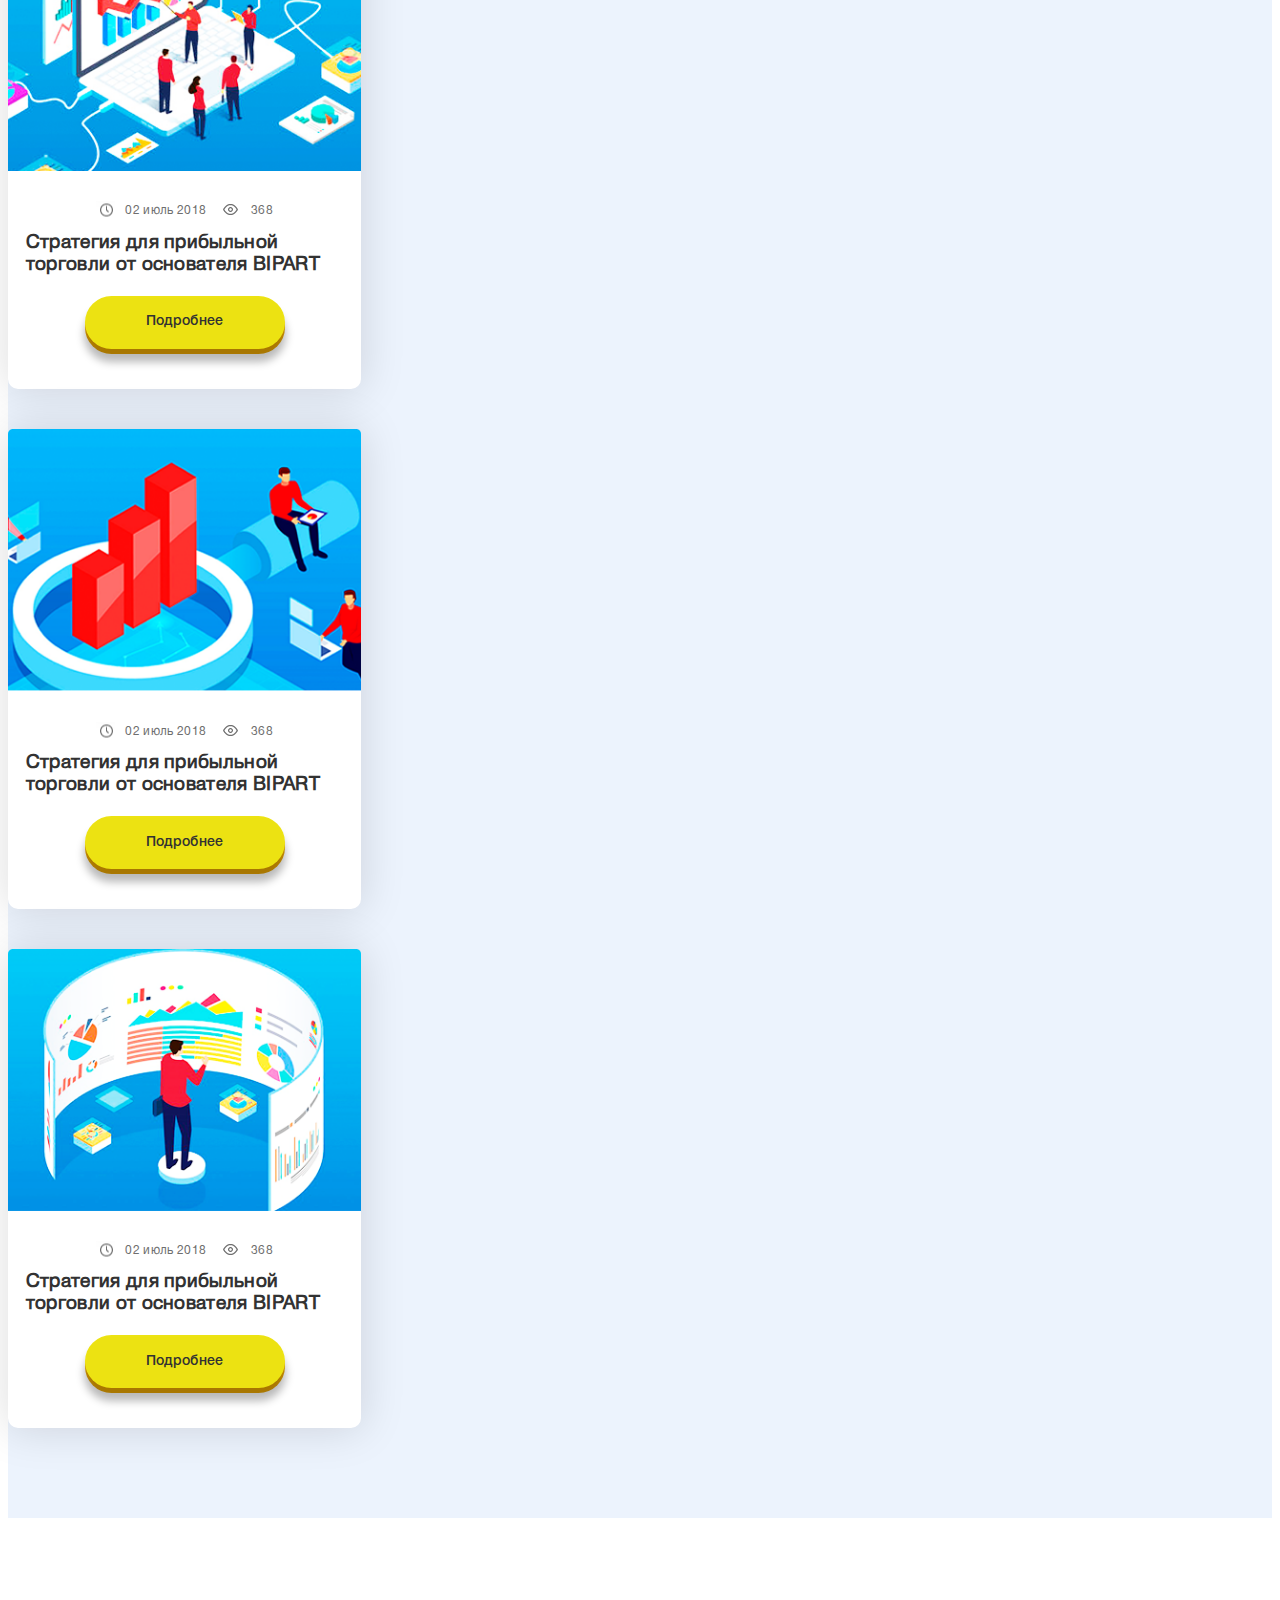
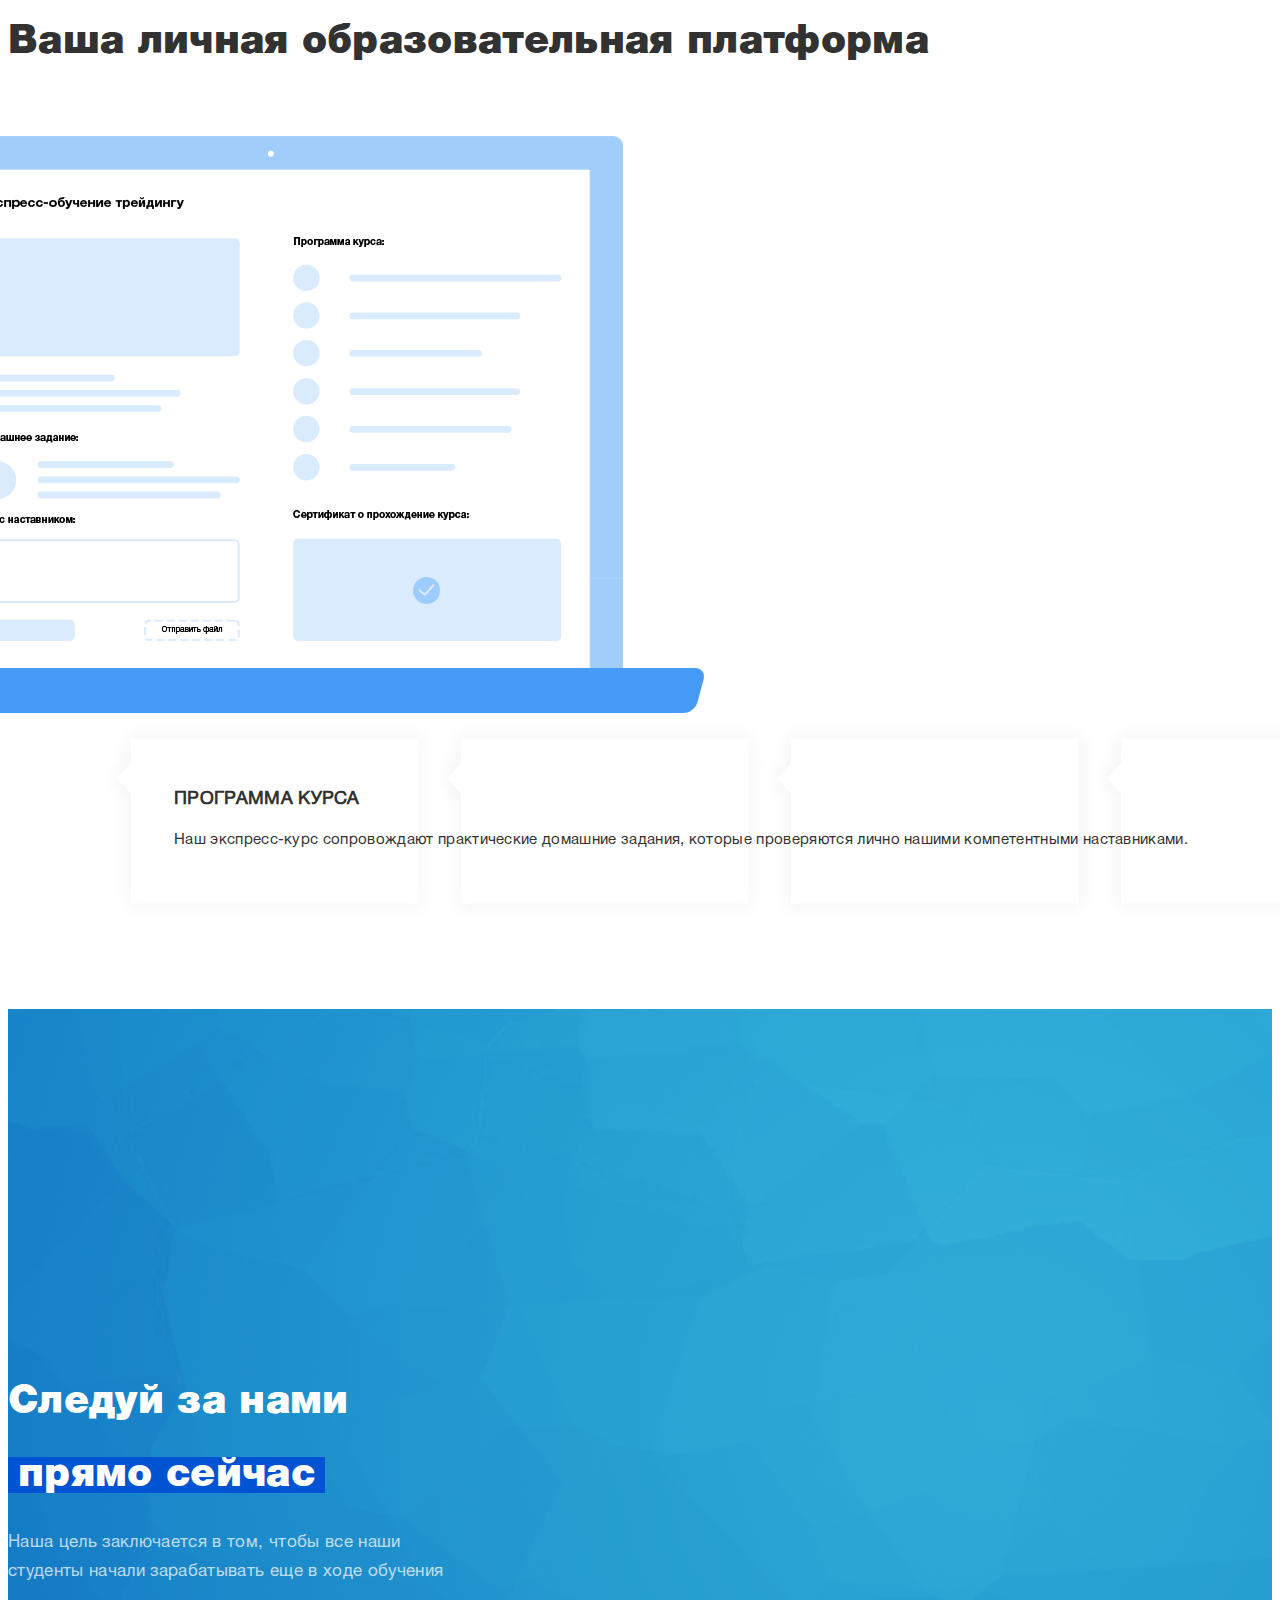
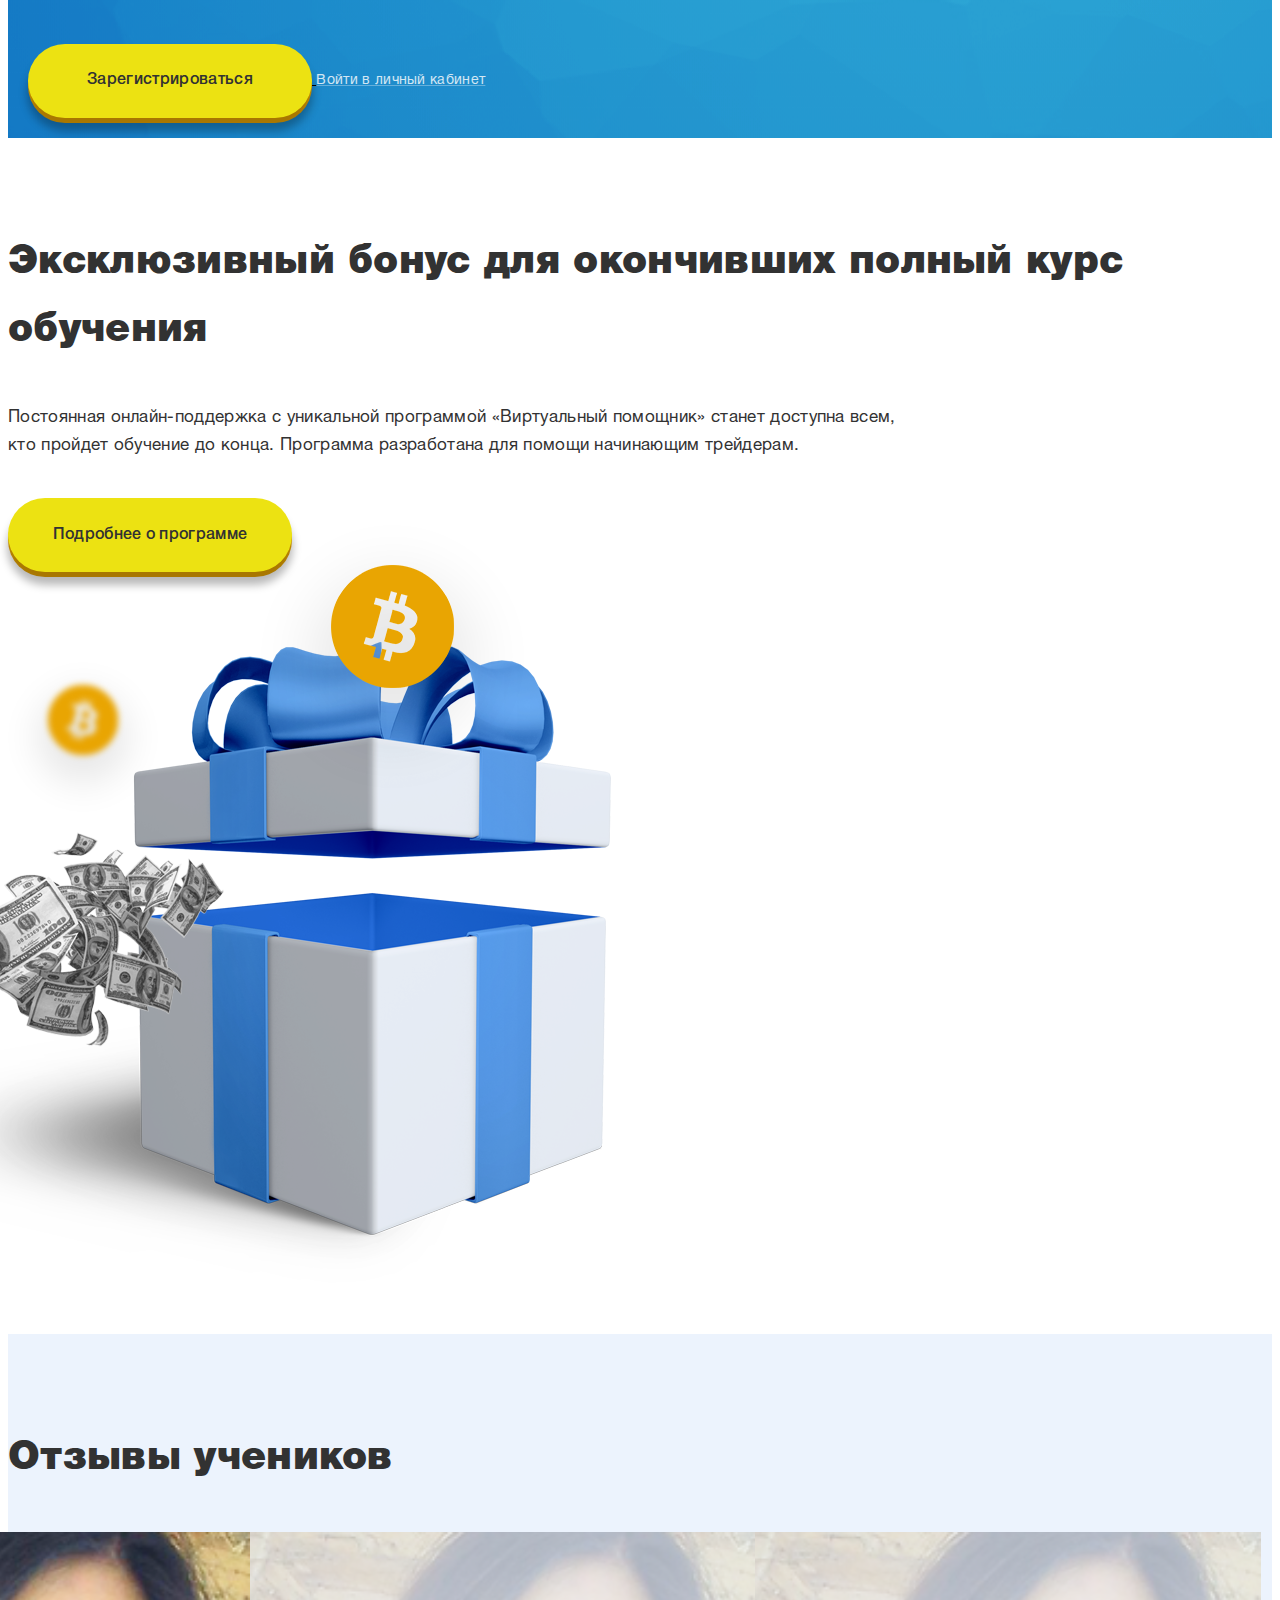
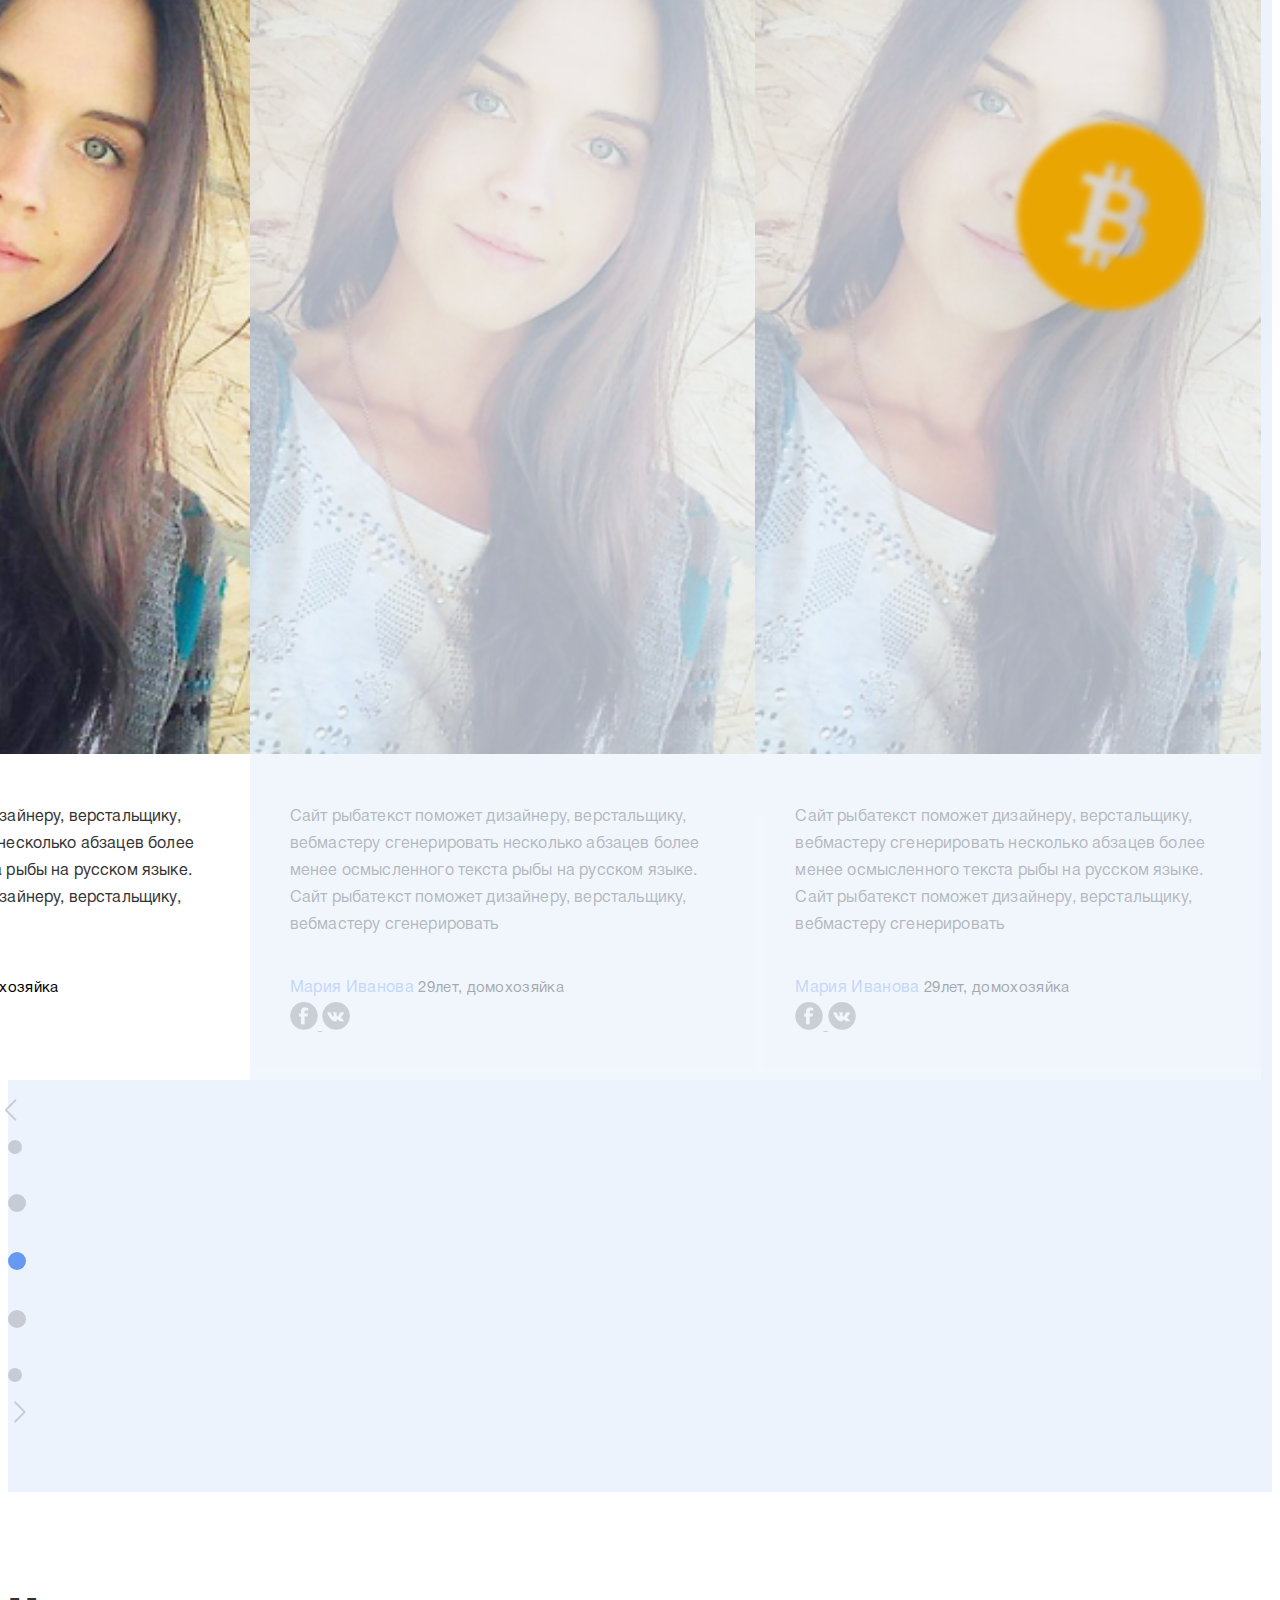
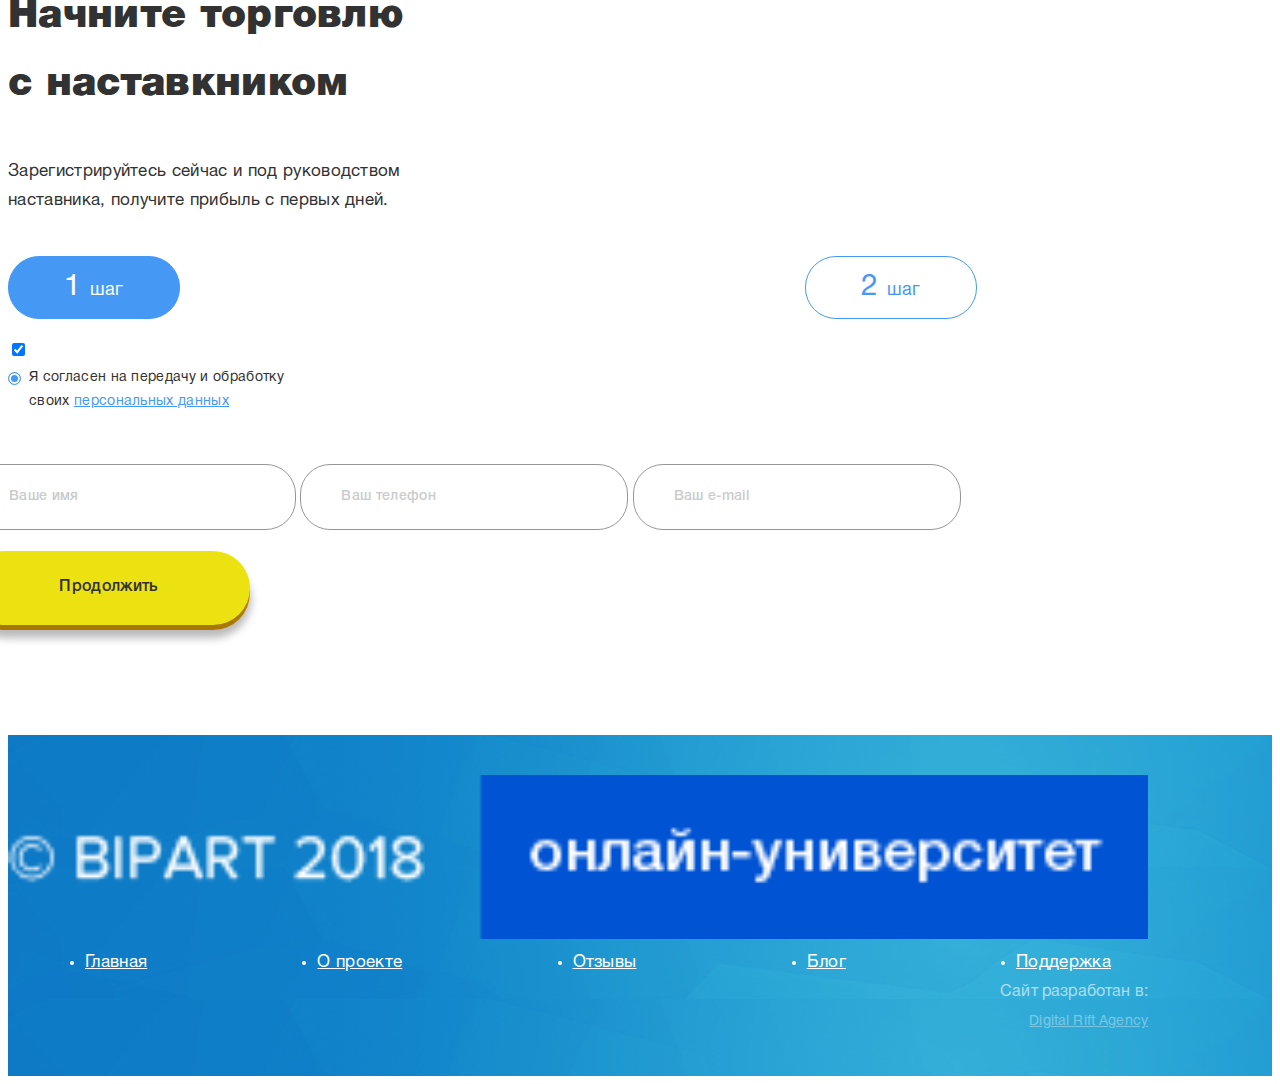
==== commit ce019f9a: "Add files via upload" ====
--- a/index.html
+++ b/index.html
@@ -13,7 +13,41 @@
 </head>
 
 <body>
-
+    <div class="container">
+        <div class="row modal__row hidden-modal">
+            <div class="col-6 modal hidden-modal">
+                <h1 class="heading text-center">Помощь</h1>
+                <p class="paragraph-bold">
+                    Для чего нужна регистрация на сайте нашего партнера?
+
+                </p>
+                <p class="modal-paragraph">
+                    Самая главная причина-безопасность вашей деятельности. Именно поэтому обязательное условие каждому ученику-торговать на давно
+                    проверенной лично нами платформе. Вторая причина-мы публикуем сигналы именно по данной платформе, мы
+                    сами торгуем именно здесь, таким образом не совпадения цен, не вывода прибыли просто не может быть.
+                </p>
+                <p class="paragraph-bold">
+                    На какую сумму открывать депозит?
+                </p>
+                <p class="modal-paragraph">
+                    Для начала успешной деятельности с соблюдением всех видов менеджмента, без риска потери средств, вам понадобится от 80$ до
+                    450$. Помните, чем больше ваш депозит, тем больше ваша прибыль.
+                </p>
+
+                <p class="paragraph-bold">
+                    Какой депозит подойдет для вас? 
+                </p>
+                <p class="modal-paragraph">
+От 80 до 160$-средний ежемесячный доход при пятидневной торговле составляет примерно 25-30 тысяч рублей.
+От 210 до 400$-средний ежемесячный доход при пятидневной торговле составляет примерно от 50 до 70 тысяч рублей.
+От 400 до 1000$-средний ежемесячный доход при пятидневной торговле составляет от 100 до 150 тысяч рублей.
+                </p>
+                <button class="callback yellow d-block m-auto">
+                    <span class="callback-text">Вернуться к регистрации</span>
+                </button>
+            </div>
+        </div>
+    </div>
 
     <section class="header">
         <div class="container header__container">
@@ -116,7 +150,7 @@
                         <p class="paragraph second">Для получения доступа к базе данных нужно пройти
                             <a href="">регистрацию</a> на сайте нашего партнера и открыть первый депозит.</p>
                         <p class="paragraph second" style="margin-top:24px;margin-bottom:28px">
-                            <a href="">Для чего это нужно?</a>
+                            <a href="" class="openmodal">Для чего это нужно?</a>
                         </p>
                         <input type="tel" class="second" placeholder="ID вашего аккаунта">
                         <button class="callback yellow second" type="submit">
@@ -177,9 +211,11 @@
                     <p class="paragraph"> Наибольшей ценностью обладают торговые сигналы, полученные в режиме реального времени. Такими сигналами
                         являются успешные сделки опытного трейдера.</p>
                     <div class="wrapper">
-                        <a href="registration.html"><button class="callback yellow">
-                            <span class="callback-text">Зарегистрироваться</span>
-                        </button></a>
+                        <a href="registration.html">
+                            <button class="callback yellow">
+                                <span class="callback-text">Зарегистрироваться</span>
+                            </button>
+                        </a>
                         <a href="registration.html" class="get_access">Получить доступ к сигналам</a>
                     </div>
                 </div>
@@ -291,9 +327,11 @@
                         <br> студенты начали зарабатывать еще в ходе обучения</p>
                 </div>
                 <div class="col-3 text-center d-flex flex-column align-items-end justify-content-start enter">
-                    <a href="registration.html"> <button class="yellow callback">
-                        <span class="callback-text">Зарегистрироваться</span>
-                    </button></a>
+                    <a href="registration.html">
+                        <button class="yellow callback">
+                            <span class="callback-text">Зарегистрироваться</span>
+                        </button>
+                    </a>
                     <a href="registration.html" class="get_access white align-self-center">Войти в личный кабинет</a>
                 </div>
             </div>
@@ -497,7 +535,7 @@
                         <p class="paragraph second dih">Для получения доступа к базе данных нужно пройти
                             <a href="">регистрацию</a> на сайте нашего партнера и открыть первый депозит.</p>
                         <p class="paragraph second dih" style="margin-top:24px;margin-bottom:28px">
-                            <a href="">Для чего это нужно?</a>
+                            <a href=""class="openmodal">Для чего это нужно?</a>
                         </p>
                         <input type="tel" class="second dih" placeholder="ID вашего аккаунта">
                         <button class="callback yellow second dih" type="submit">
--- a/css/style.css
+++ b/css/style.css
@@ -354,7 +354,6 @@
 .accept a,
 .paragraph a {
     color: #4599f5;
-    text-decoration: underline #4599f5 solid;
 }
 
 input::-webkit-input-placeholder {
@@ -664,6 +663,7 @@
     margin-top: 40px;
     box-shadow: 0 0 44px 2px rgba(0, 0, 0, 0.13);
     transition: .3s ease transform, .3s ease box-shadow;
+    border-radius: 10px;
 }
 
 .blog-post:hover {
@@ -1214,4 +1214,70 @@
     box-shadow: 0 0 39px 4px rgba(0, 0, 0, 0.1);
 }
 
-/* Footer styles */+/* Footer styles */
+
+.modal {
+    display: none;
+    background-color: #fff;
+    box-shadow: 0 0 39px 4px rgba(0, 0, 0, 0.1);
+    position: fixed;
+    padding: 50px 80px;
+    z-index: 4;
+    box-shadow: 0 0 39px 4px rgba(0, 0, 0, 0.1);
+    margin: 60px auto;
+    min-height: 650px;
+    top: 0;
+    left: 0;
+    right: 0;
+}
+
+.modal-paragraph {
+    opacity: 0.88;
+    color: #323232;
+    font-family: "Helvetica Neue Cyr - Roman";
+    font-size: 17px;
+    font-weight: 400;
+    line-height: 25px;
+    letter-spacing: 0.17px;
+    margin-top: 27px;
+}
+
+.active-modal {
+    display: block;
+}
+
+.paragraph-bold {
+    color: #323232;
+    font-family: "Helvetica Neue Cyr";
+    font-size: 20px;
+    font-weight: 700;
+    line-height: 27px;
+    margin-bottom: 25px;
+    cursor: pointer;
+}
+
+.paragraph-bold+.modal-paragraph {
+    display: none;
+}
+
+.not +.modal-paragraph {
+    display: block;
+}
+.modal button {
+    position: absolute;
+    left: 50%;
+    transform: translate(-50%);
+    bottom: 8%;
+}
+
+.modal__row{
+    width:100vw;
+    height: 100vh;
+    display: none;
+    background-color: rgba(0, 0, 0, 0.7);
+    position: fixed;
+    left:0;
+    top:0;
+    z-index: 5;
+}
+/* Modal style */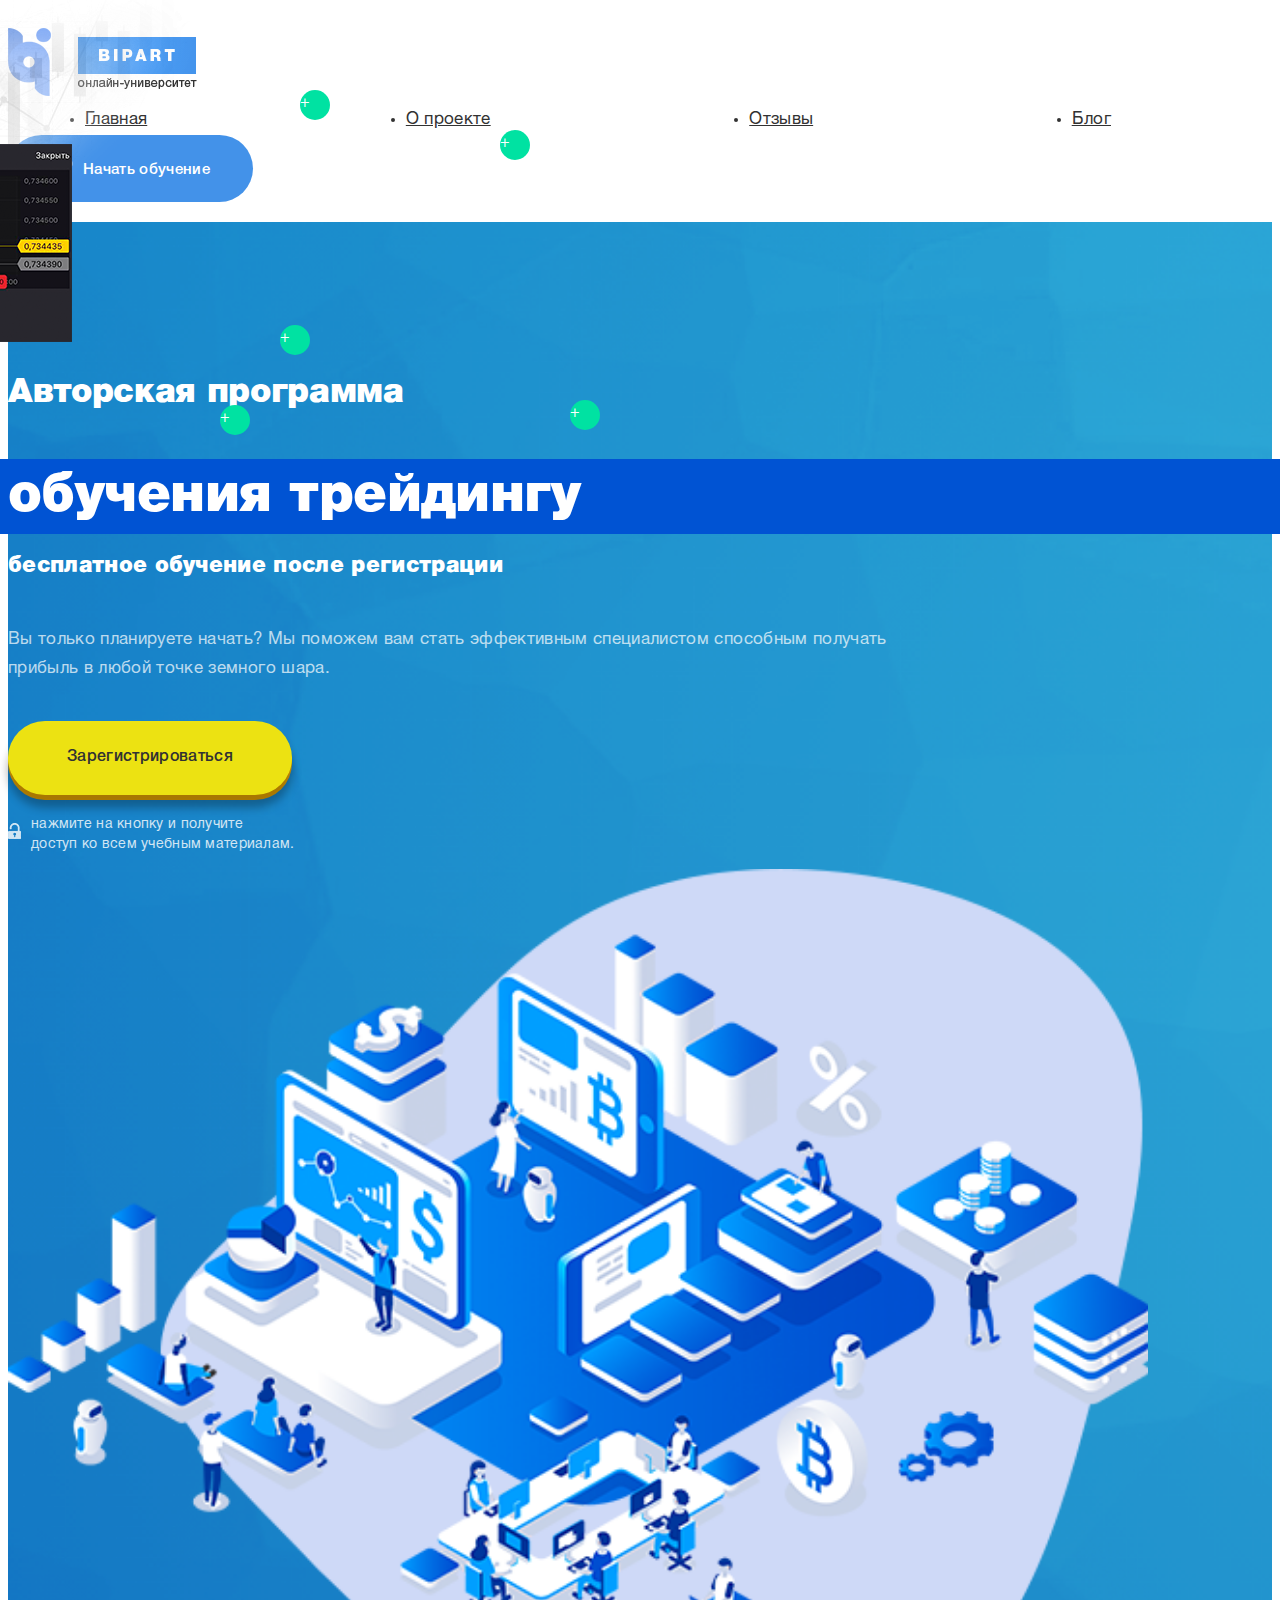
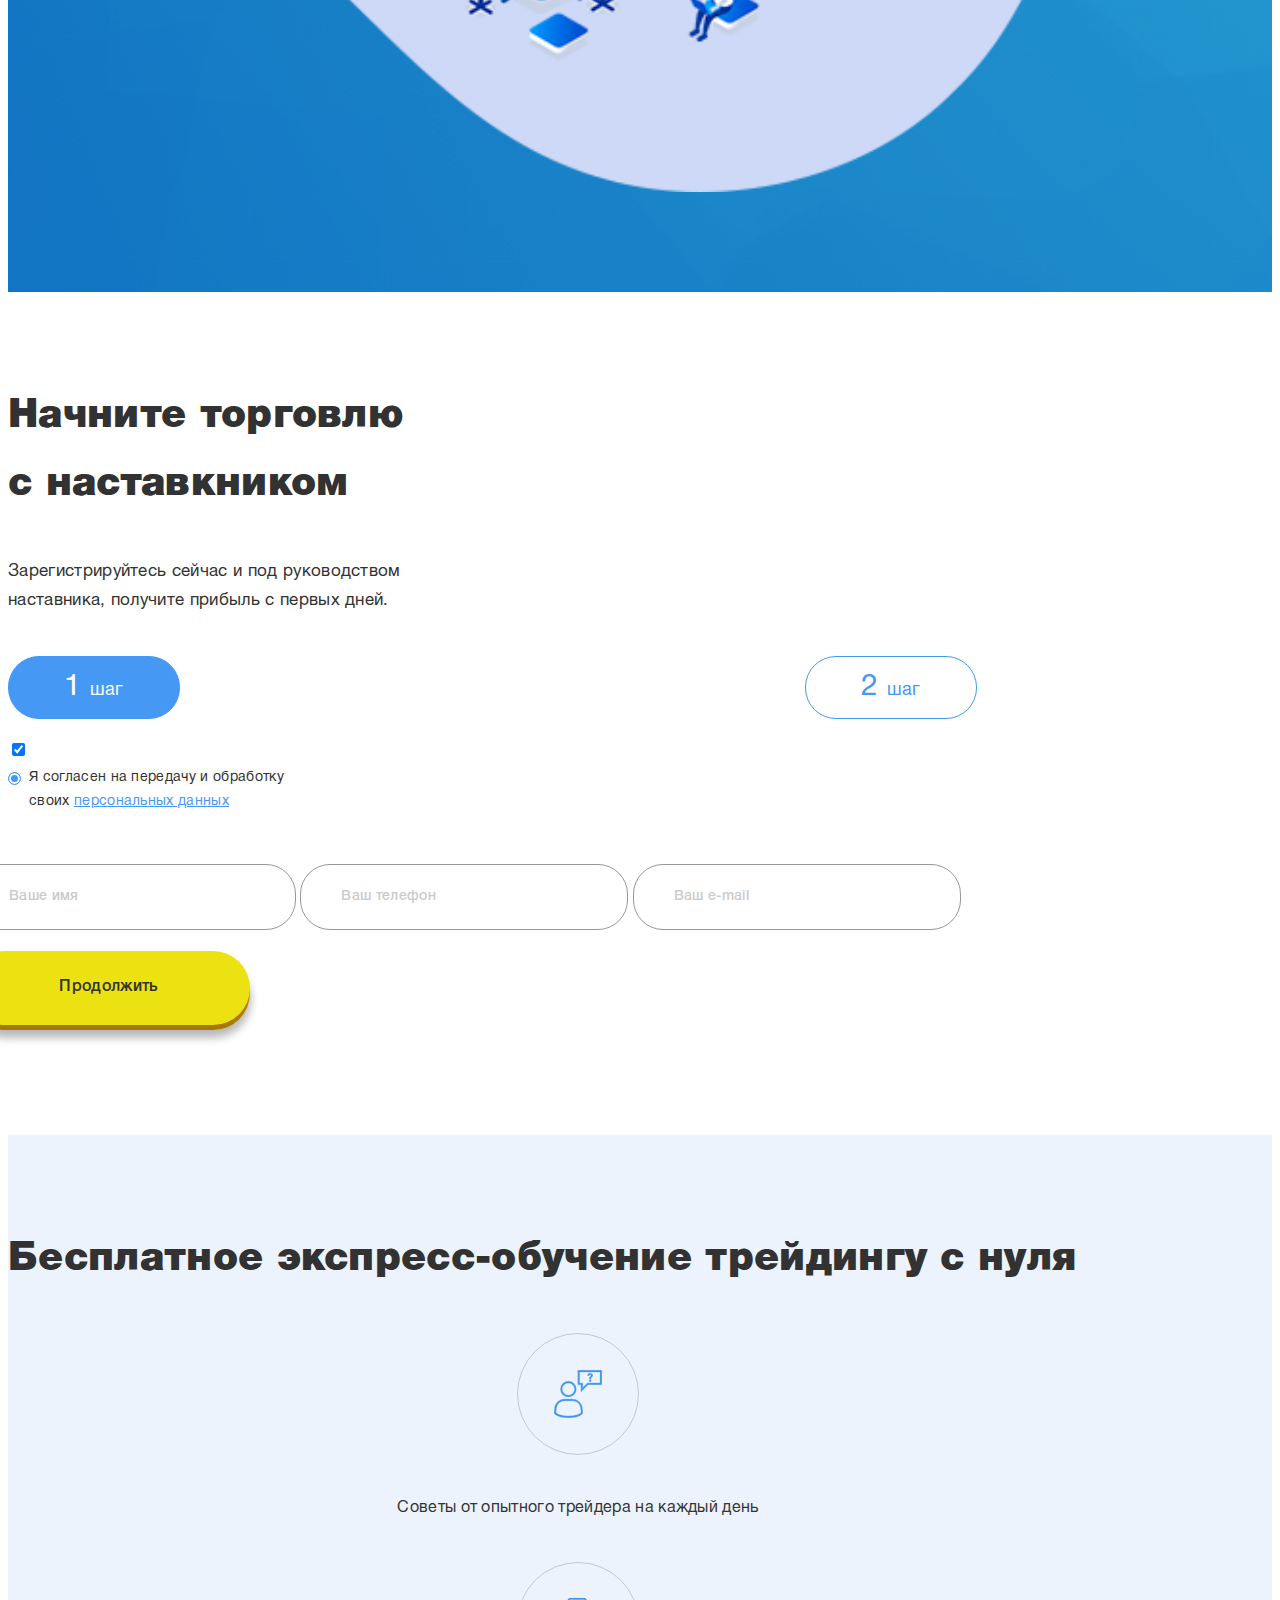
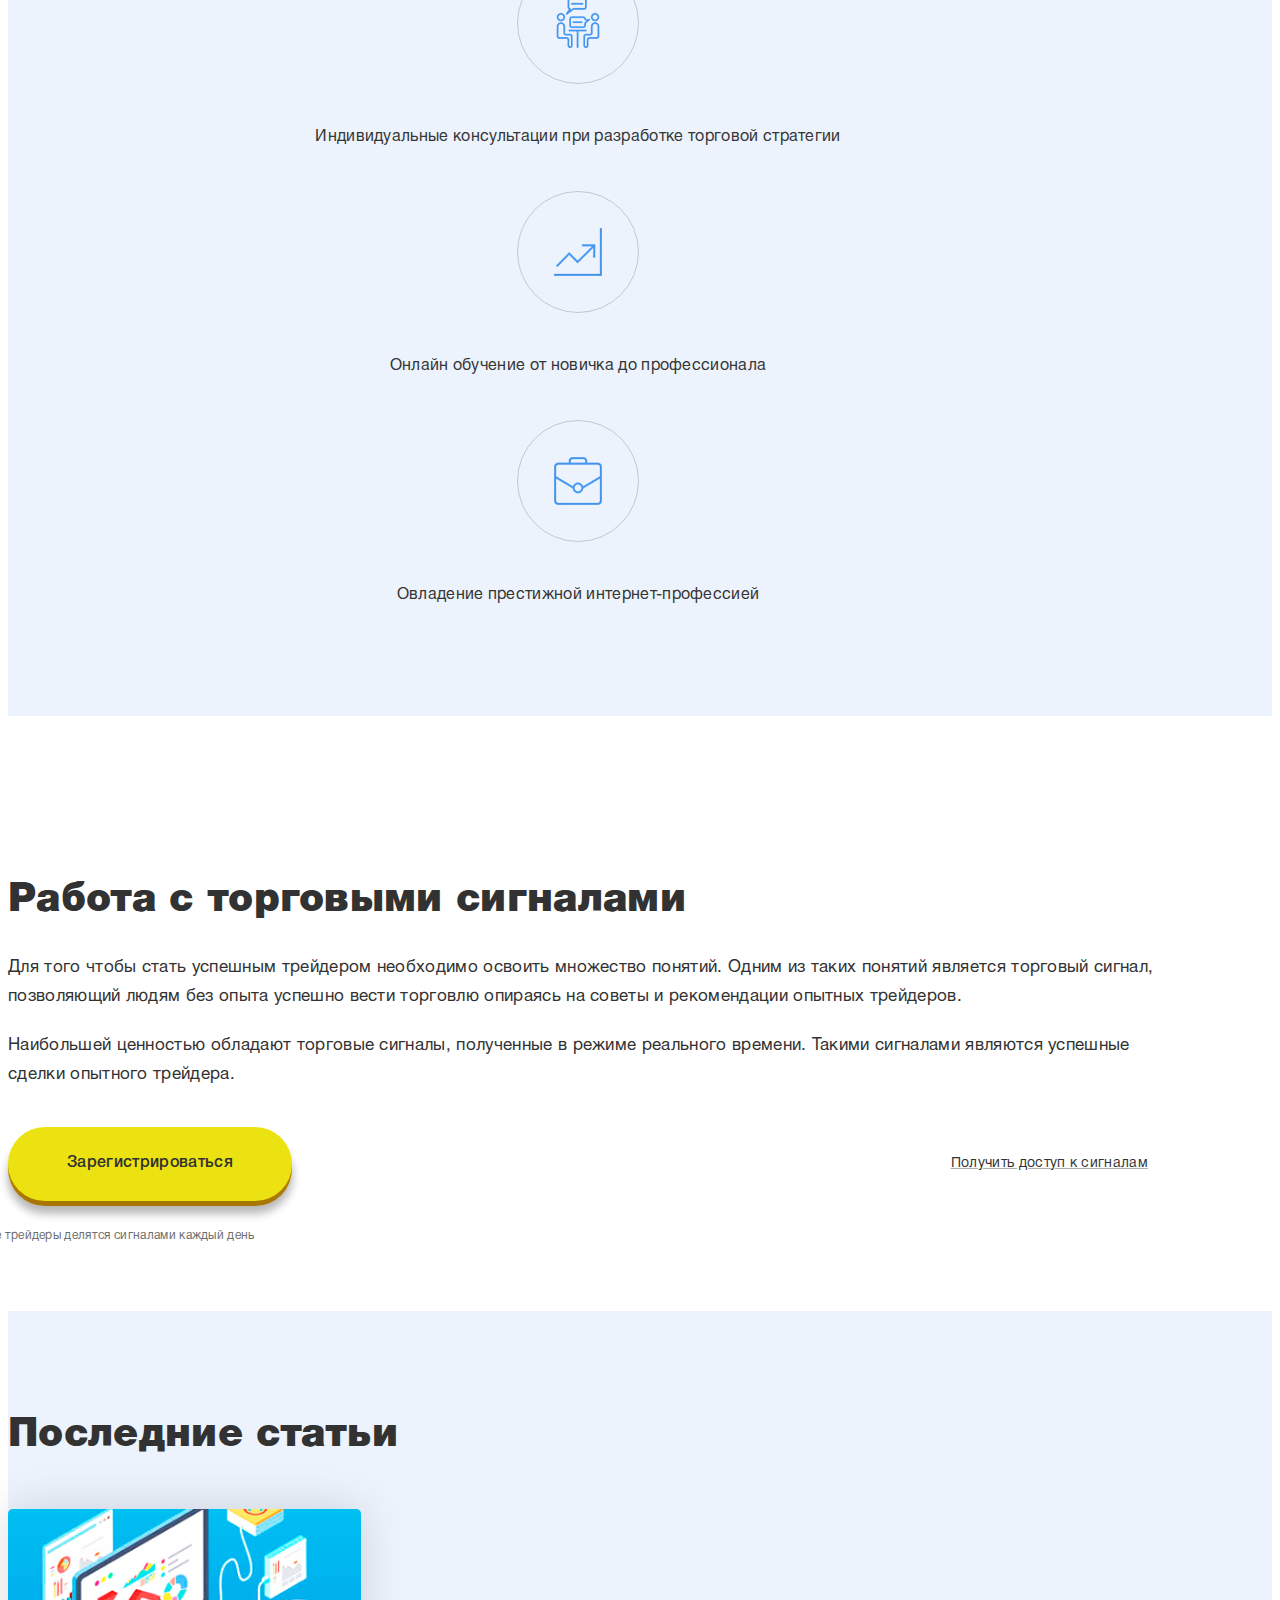
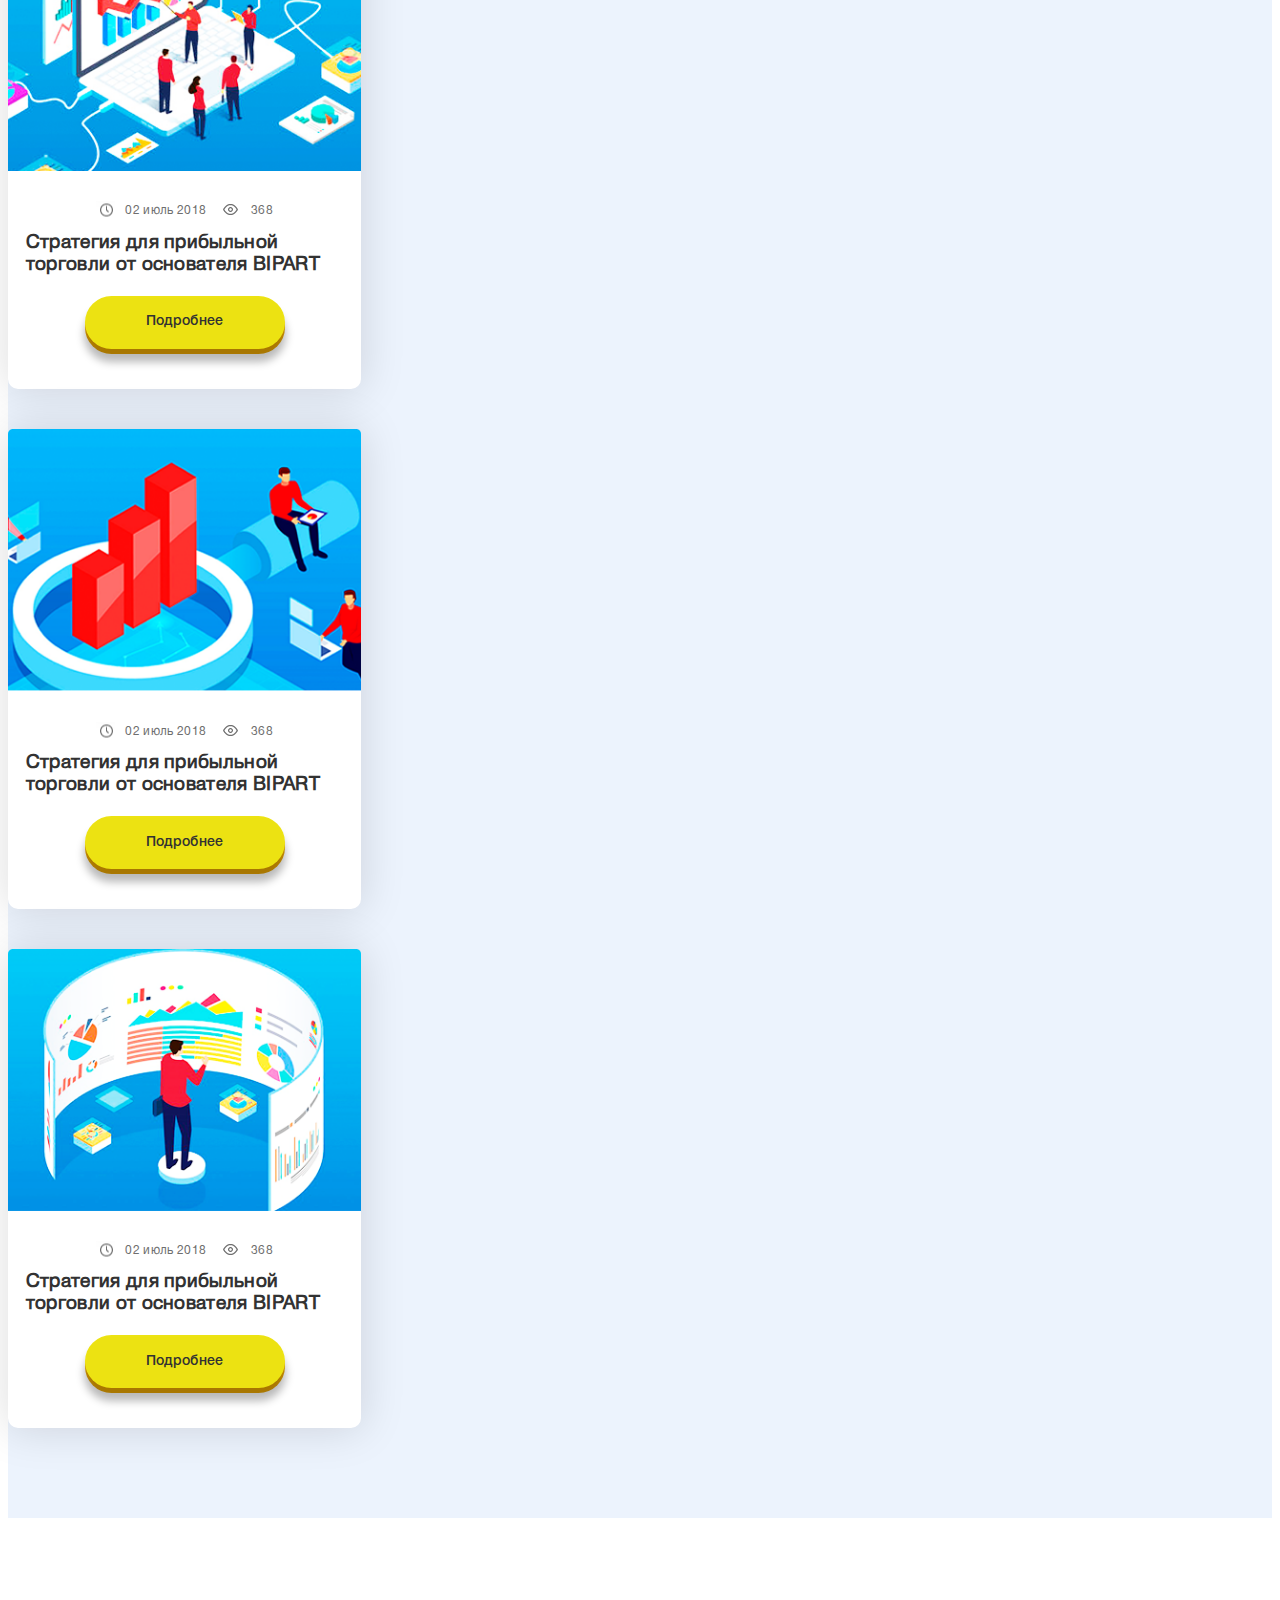
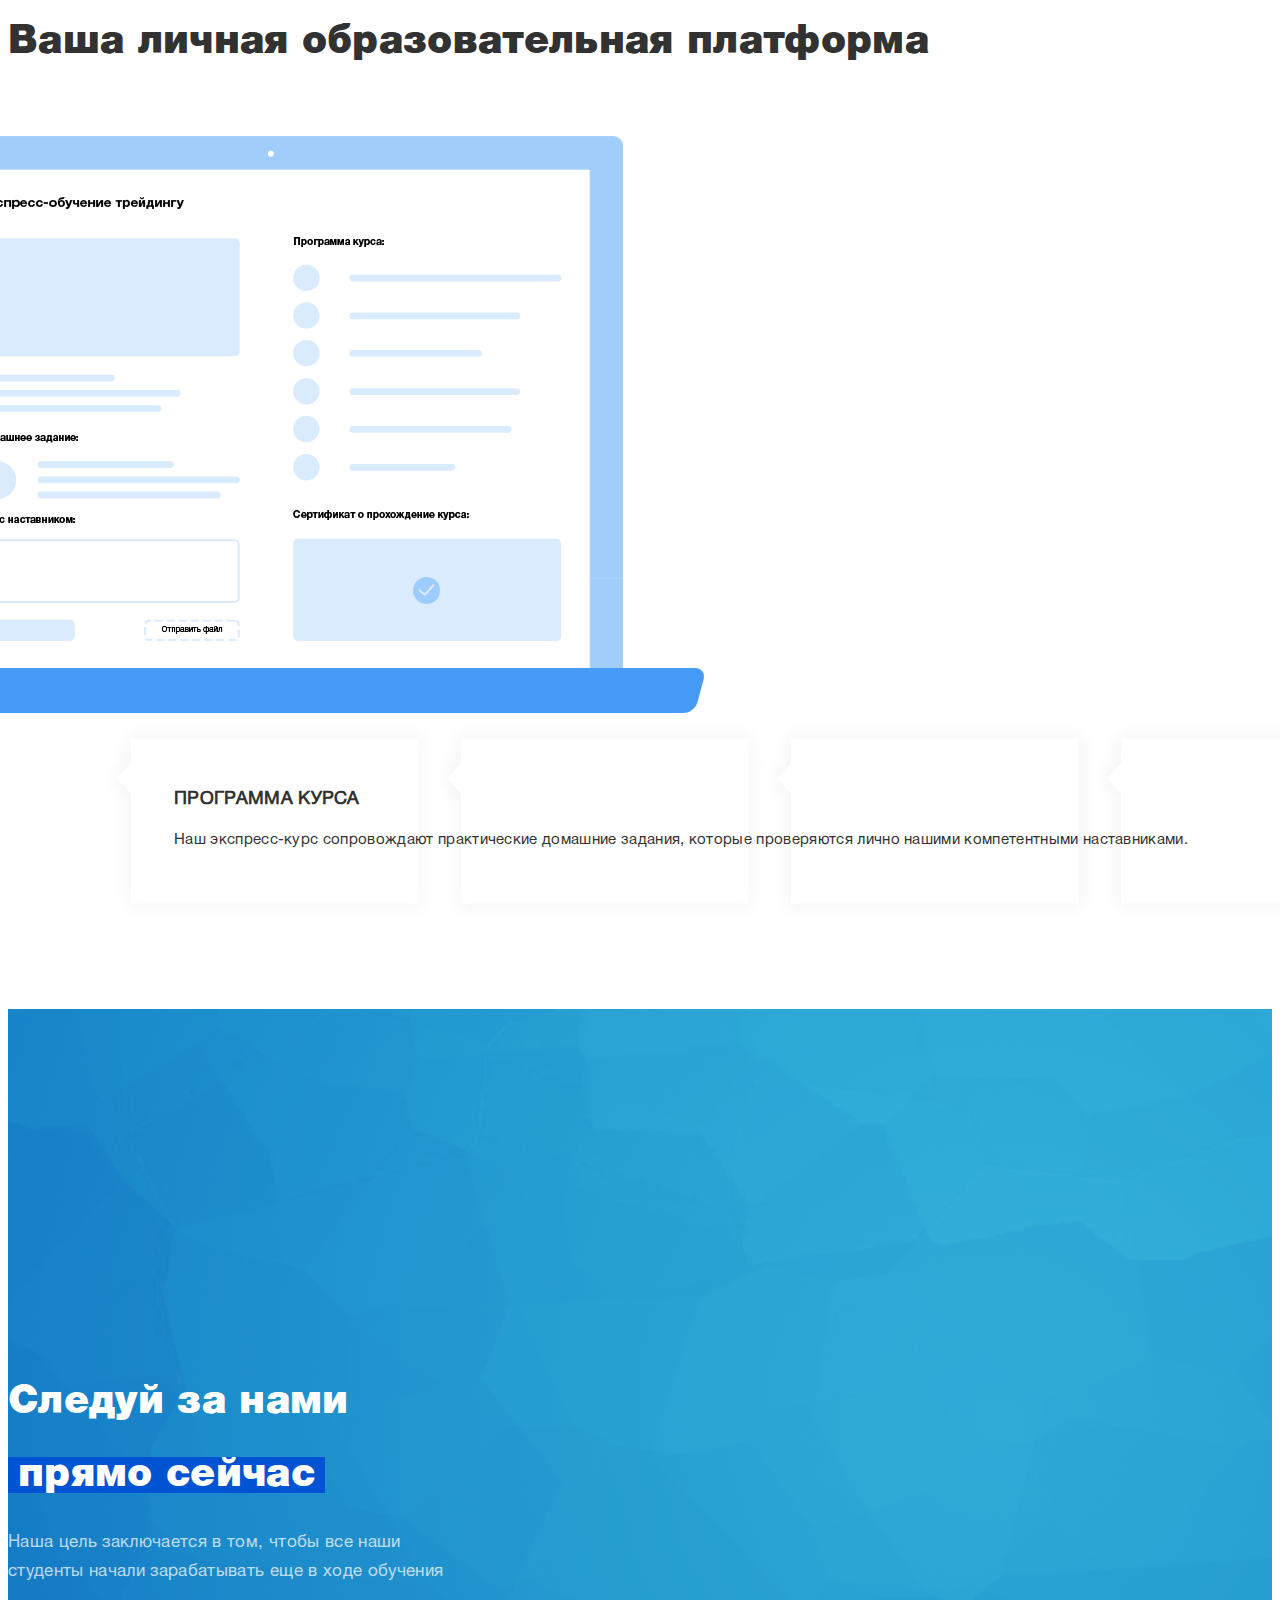
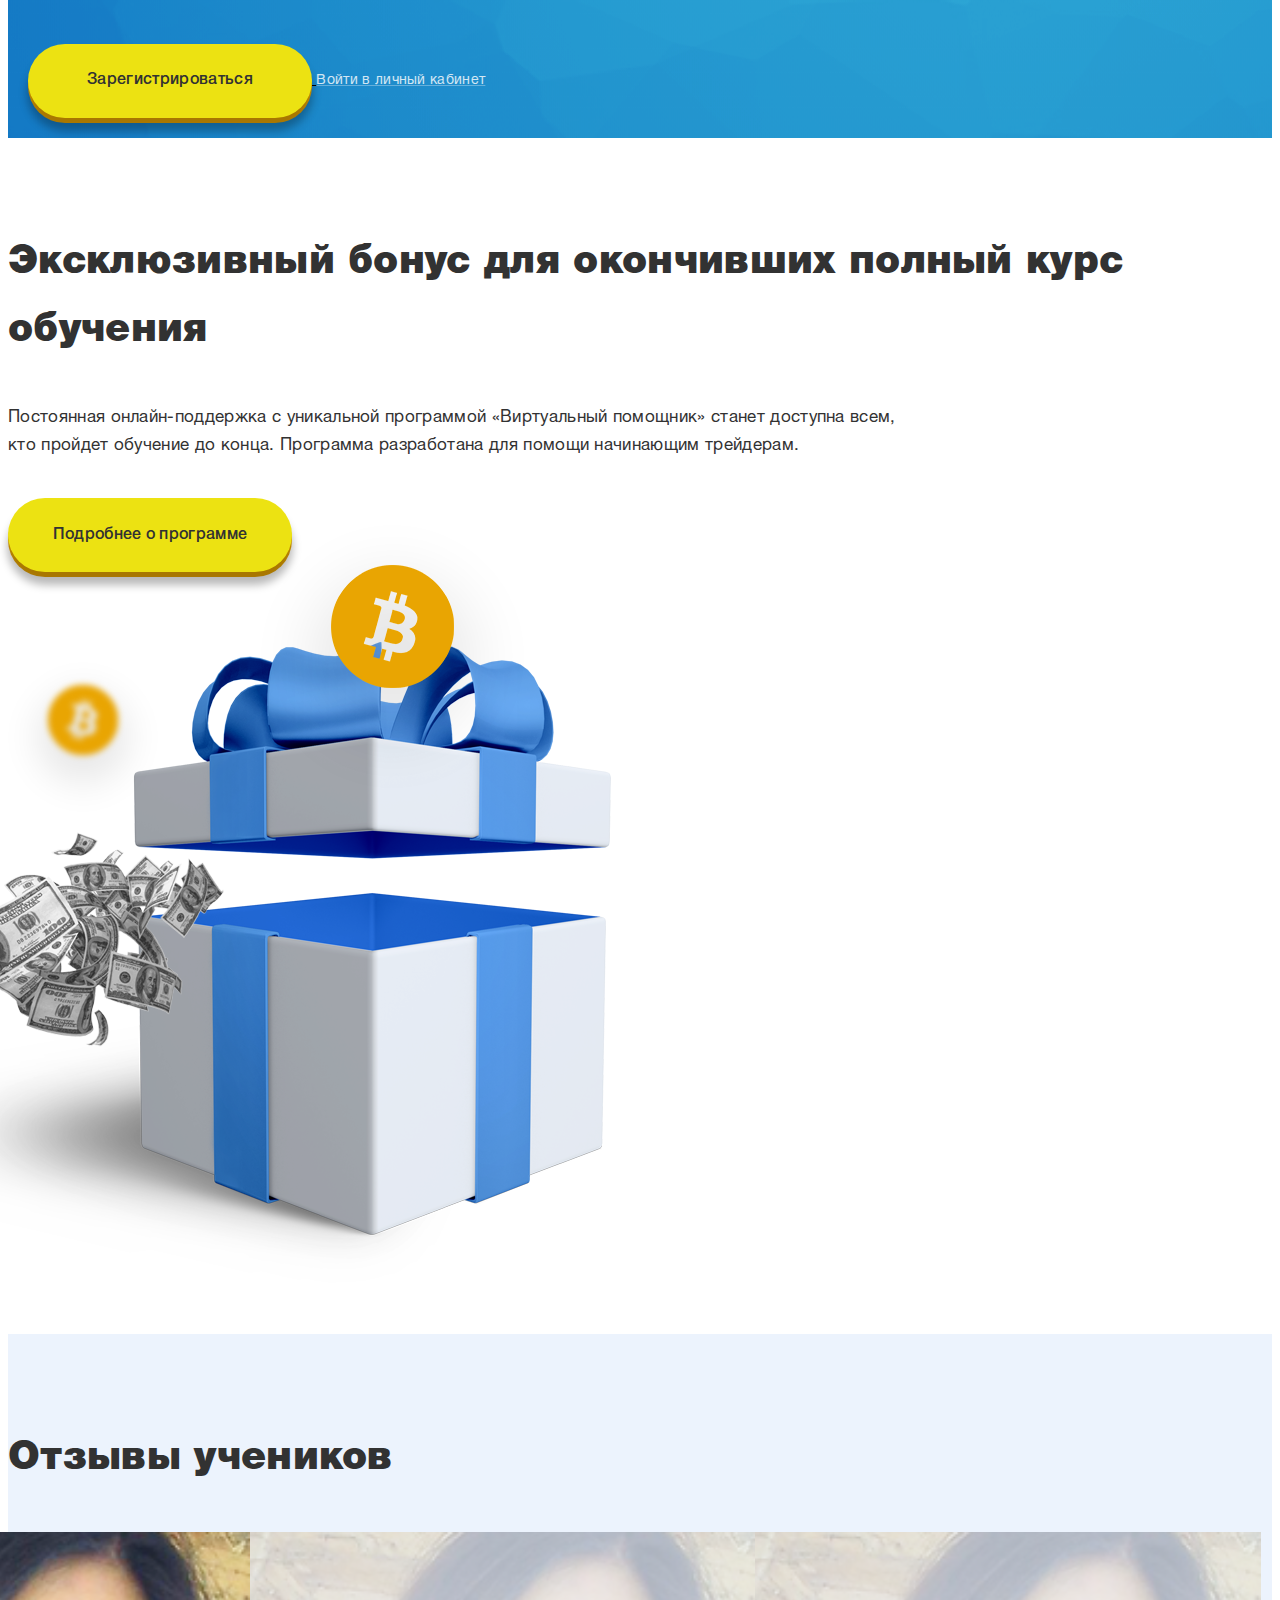
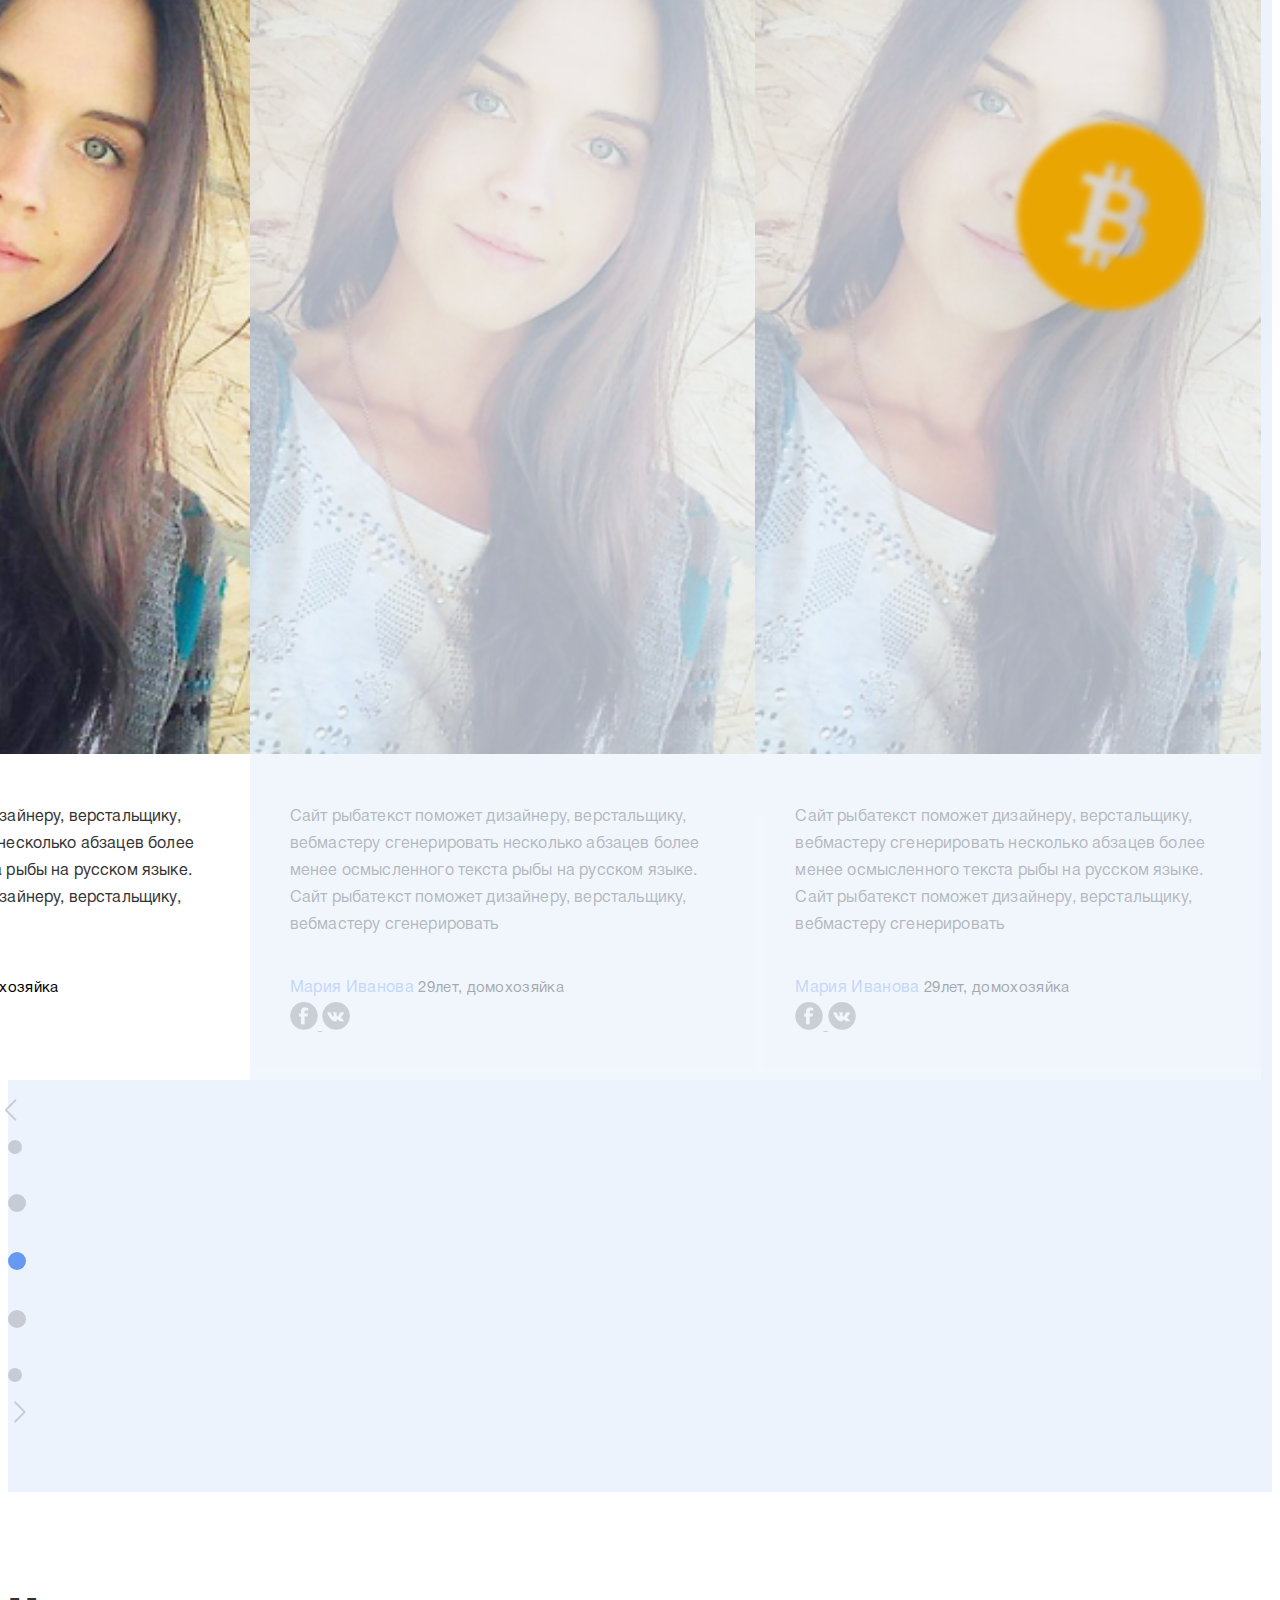
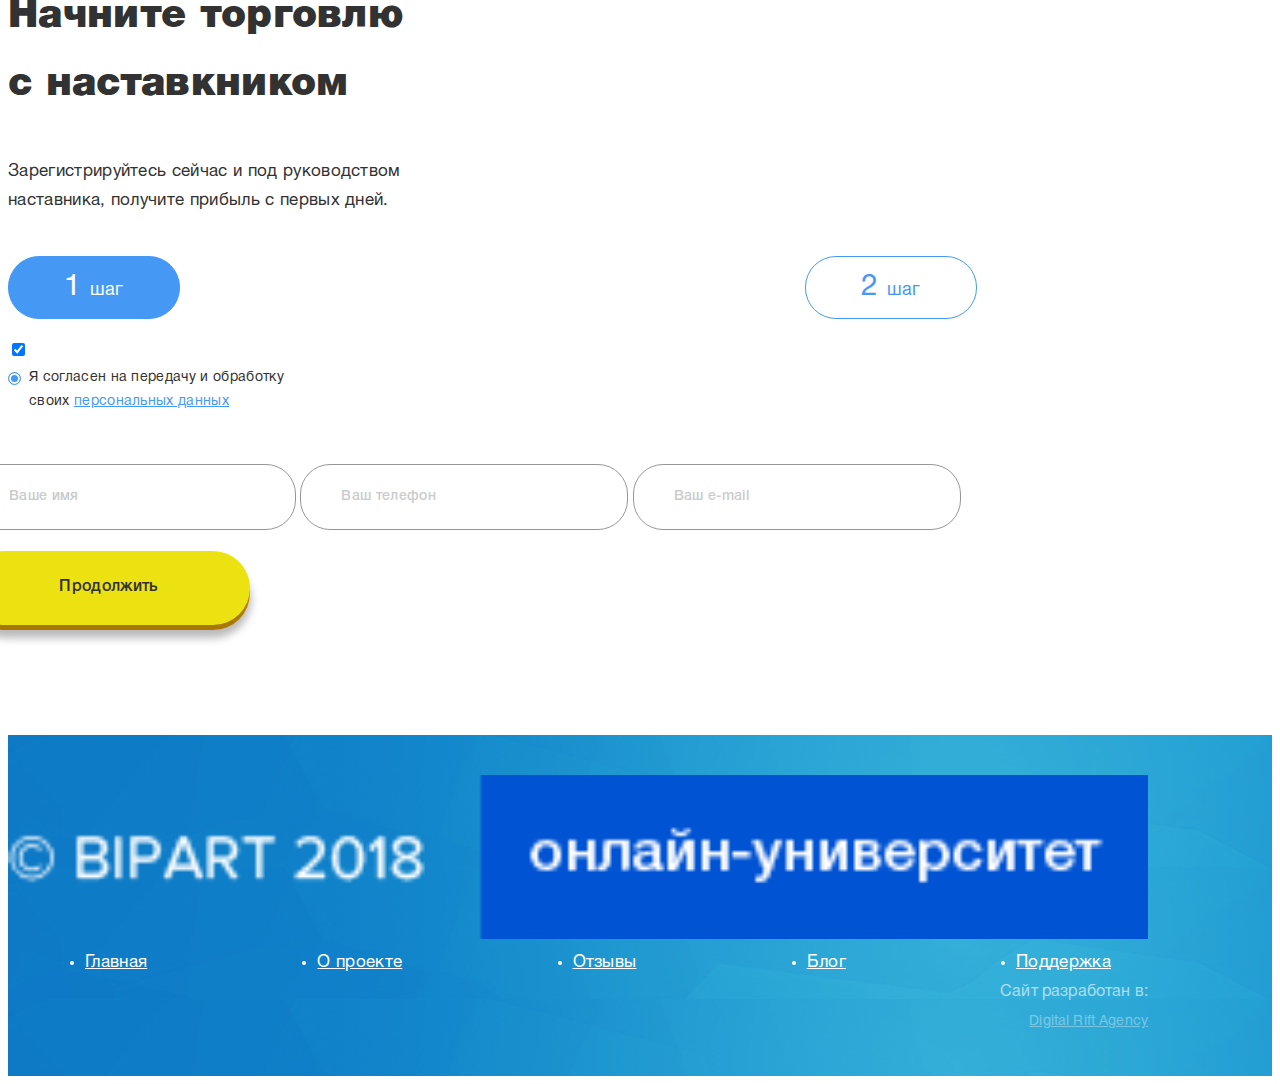
==== commit ed5f32a1: "Add files via upload" ====
--- a/index.html
+++ b/index.html
@@ -7,7 +7,6 @@
     <link rel="stylesheet" href="https://stackpath.bootstrapcdn.com/bootstrap/4.1.1/css/bootstrap.min.css" integrity="sha384-WskhaSGFgHYWDcbwN70/dfYBj47jz9qbsMId/iRN3ewGhXQFZCSftd1LZCfmhktB"
         crossorigin="anonymous">
     <link rel="stylesheet" href="css/style.css">
-    <link rel="stylesheet" href="css/grid.css">
 
     <title>BIPART</title>
 </head>
@@ -35,12 +34,12 @@
                 </p>
 
                 <p class="paragraph-bold">
-                    Какой депозит подойдет для вас? 
+                    Какой депозит подойдет для вас?
                 </p>
                 <p class="modal-paragraph">
-От 80 до 160$-средний ежемесячный доход при пятидневной торговле составляет примерно 25-30 тысяч рублей.
-От 210 до 400$-средний ежемесячный доход при пятидневной торговле составляет примерно от 50 до 70 тысяч рублей.
-От 400 до 1000$-средний ежемесячный доход при пятидневной торговле составляет от 100 до 150 тысяч рублей.
+                    От 80 до 160$-средний ежемесячный доход при пятидневной торговле составляет примерно 25-30 тысяч рублей. От 210 до 400$-средний
+                    ежемесячный доход при пятидневной торговле составляет примерно от 50 до 70 тысяч рублей. От 400 до 1000$-средний
+                    ежемесячный доход при пятидневной торговле составляет от 100 до 150 тысяч рублей.
                 </p>
                 <button class="callback yellow d-block m-auto">
                     <span class="callback-text">Вернуться к регистрации</span>
@@ -53,7 +52,9 @@
         <div class="container header__container">
             <div class="row header__row">
                 <div class="col-3 logo">
-                    <img src="images/logotype.png" alt="" class="logotype">
+                    <a href="index.html">
+                        <img src="images/logotype.png" alt="" class="logotype">
+                    </a>
                 </div>
                 <div class="col-6">
                     <ul class="nav">
@@ -68,9 +69,6 @@
                         </li>
                         <li class="nav__list-item">
                             <a href="#">Блог</a>
-                        </li>
-                        <li class="nav__list-item">
-                            <a href="#">Поддержка</a>
                         </li>
                     </ul>
                 </div>
@@ -535,7 +533,7 @@
                         <p class="paragraph second dih">Для получения доступа к базе данных нужно пройти
                             <a href="">регистрацию</a> на сайте нашего партнера и открыть первый депозит.</p>
                         <p class="paragraph second dih" style="margin-top:24px;margin-bottom:28px">
-                            <a href=""class="openmodal">Для чего это нужно?</a>
+                            <a href="" class="openmodal">Для чего это нужно?</a>
                         </p>
                         <input type="tel" class="second dih" placeholder="ID вашего аккаунта">
                         <button class="callback yellow second dih" type="submit">
